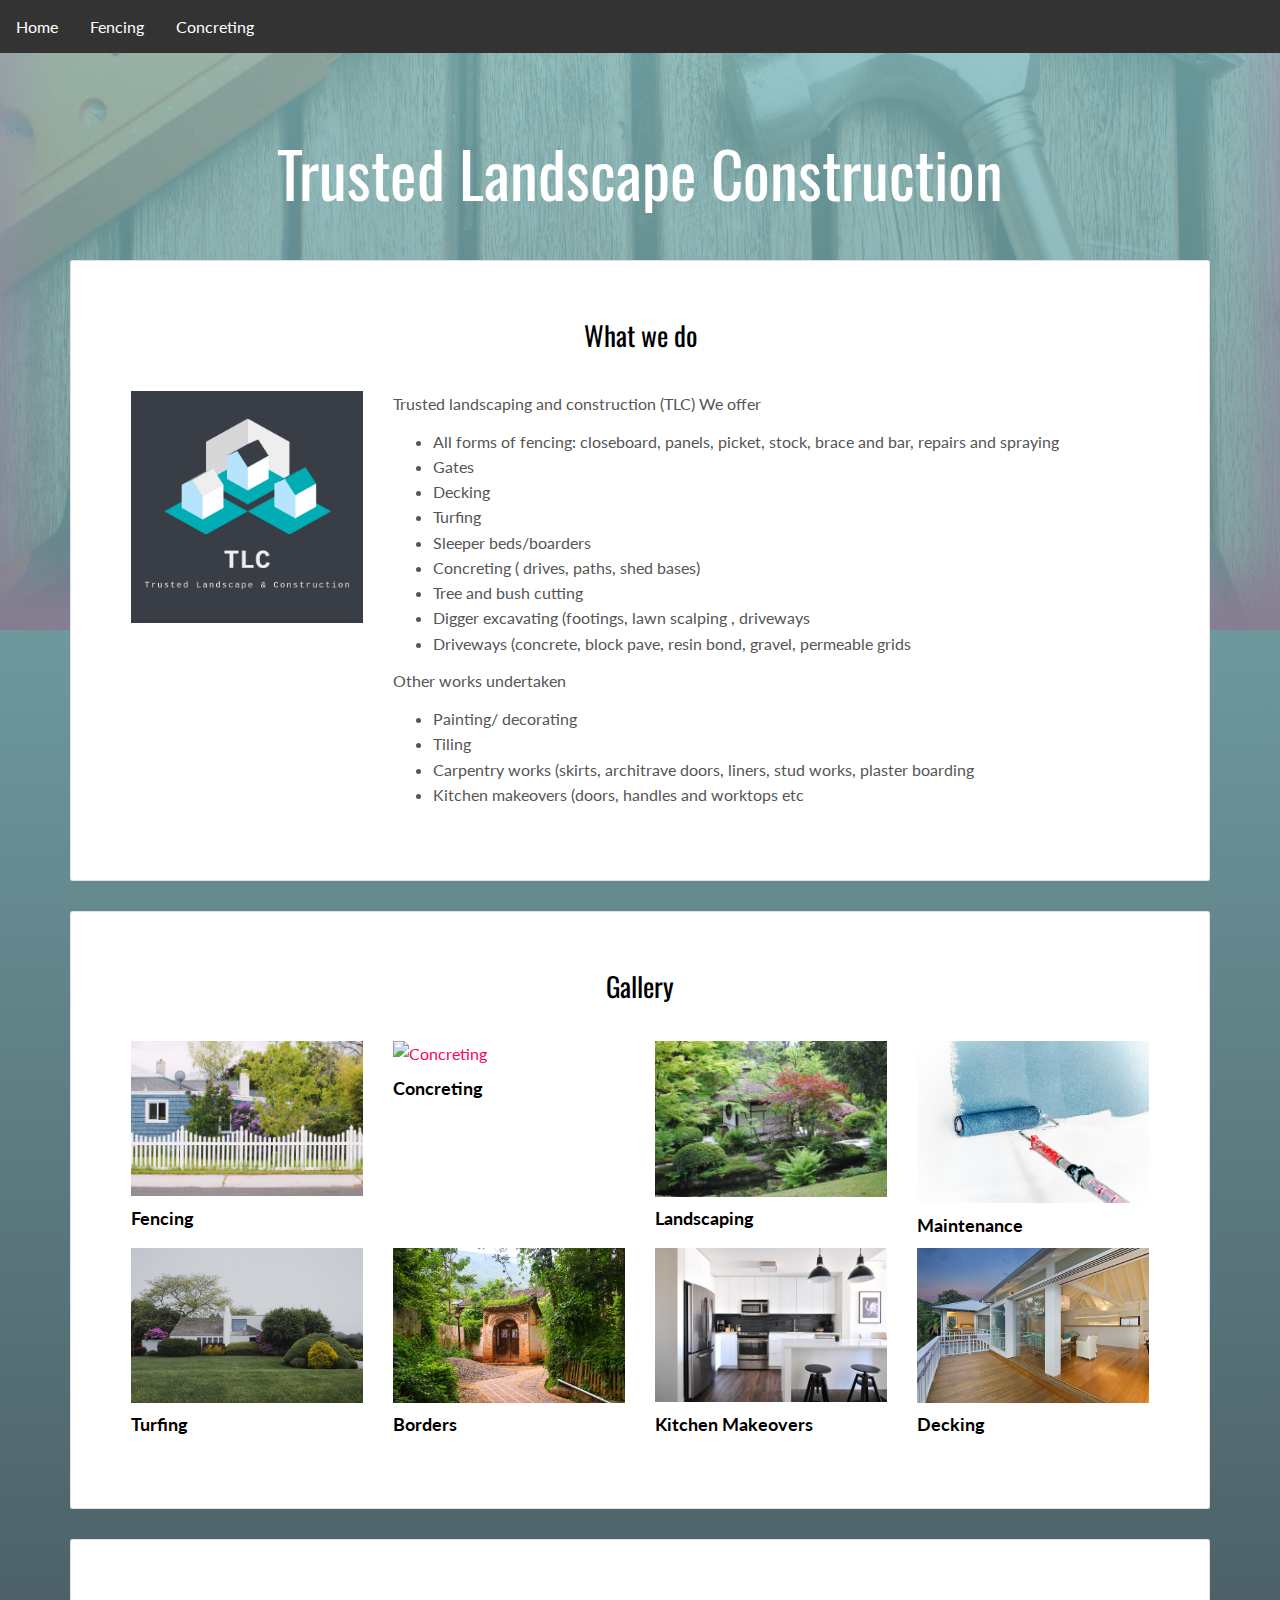
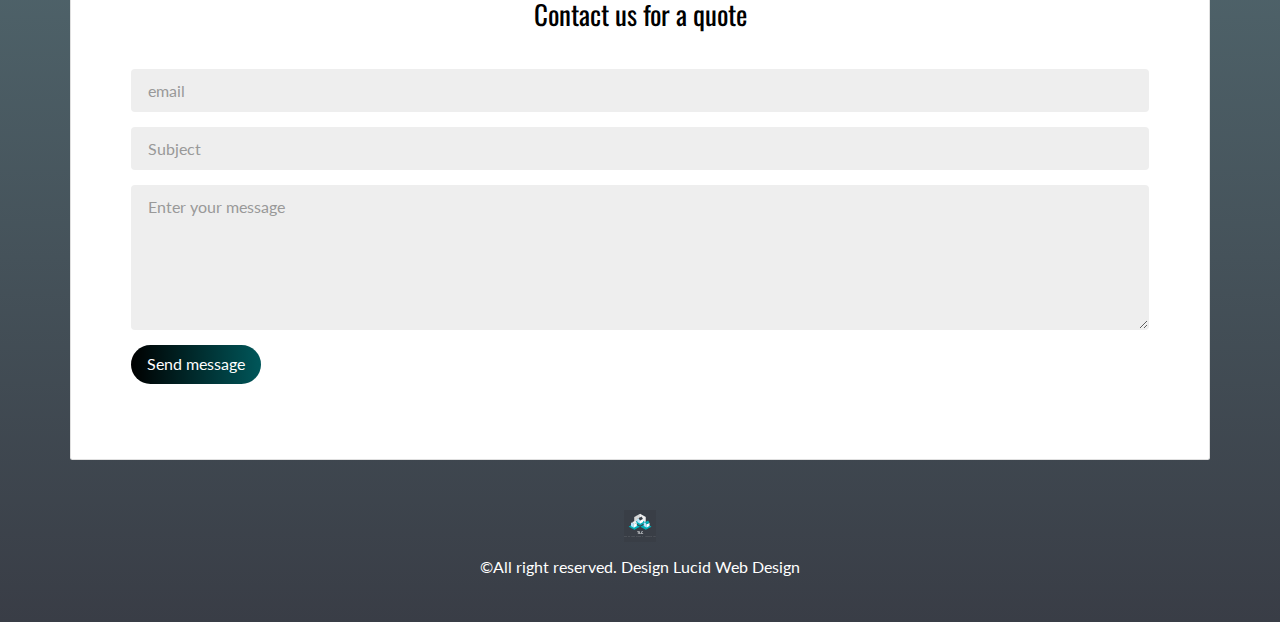
==== index.html @ 62639e8a "concreting" ====
<!DOCTYPE html>
<html lang="en">

<head>
  <meta charset="UTF-8">
  <link rel="stylesheet" href="https://stackpath.bootstrapcdn.com/bootstrap/4.5.0/css/bootstrap.min.css"
    integrity="sha384-9aIt2nRpC12Uk9gS9baDl411NQApFmC26EwAOH8WgZl5MYYxFfc+NcPb1dKGj7Sk" crossorigin="anonymous">

  <!-- Disable tap highlight on IE -->
  <meta name="msapplication-tap-highlight" content="no">
  <link rel="apple-touch-icon" sizes="180x180" href="./assets/images/logo.png">
  <link href="./assets/favicon.ico" rel="favicon.png">

  <title>TLC</title>

  <link href="./main.d8e0d294.css" rel="stylesheet">
</head>

<body class="">
<nav>
  <ul style="list-style-type: none; margin: 0; padding: 0; overflow: hidden; background-color: #333;">
    <li style="float: left;"><a href="https://bomorrison2.github.io/Trusted-Landscape-Construction/"
        style="display: block; color: white; text-align: center; padding: 14px 16px; text-decoration: none;">Home</a>
    </li>
    <li style="float: left;"><a href="https://bomorrison2.github.io/Trusted-Landscape-Construction/fencing.html"
        style="display: block; color: white; text-align: center; padding: 14px 16px; text-decoration: none;">Fencing</a>
    </li>
    <li style="float: left;"><a href="https://bomorrison2.github.io/Trusted-Landscape-Construction/concreting.html"
        style="display: block; color: white; text-align: center; padding: 14px 16px; text-decoration: none;">Concreting</a>
    </li>
    <!-- Add more list items with links to other pages as needed -->
  </ul>
</nav>


  <!-- Add your content of header -->
  <div class="background-color-layer" style="background-image: url('assets/images/backdrop.jpg')"></div>
  <main class="content-wrapper">
    <header class="white-text-container section-container">
      <div class="text-center">
        <h1>Trusted Landscape Construction </h1>
      </div>
    </header>

    <!-- Add your site or app content here -->

    <div class="container">
      <div class="row">
        <div class="col-xs-12">

          <div class="card">
            <div class="card-block">
              <div class="text-center">
                <h2>What we do</h2>
              </div>
              <div class="row">
                <div class="col-md-3">
                  <p><img src="./assets/images/logo.png" class="img-responsive" alt=""></p>
                </div>
                <div class="col-md-8">

                  <p>

                    Trusted landscaping and construction (TLC)

                    We offer
                  <ul>
                    <li>All forms of fencing: closeboard, panels, picket, stock, brace and bar, repairs and spraying
                    </li>
                    <li>Gates</li>
                    <li>Decking</li>
                    <li>Turfing</li>
                    <li>Sleeper beds/boarders</li>
                    <li>Concreting ( drives, paths, shed bases)</li>
                    <li>Tree and bush cutting</li>
                    <li>Digger excavating (footings, lawn scalping , driveways</li>
                    <li>Driveways (concrete, block pave, resin bond, gravel, permeable grids</li>
                  </ul>

                  <p>Other works undertaken</p>
                  <ul>
                    <li>Painting/ decorating</li>
                    <li>Tiling</li>
                    <li>Carpentry works (skirts, architrave doors, liners, stud works, plaster boarding</li>
                    <li>Kitchen makeovers (doors, handles and worktops etc</li>
                  </ul>
                  </p>

                </div>
              </div>
            </div>
          </div>

          <div class="card">
            <div class="card-block">
              <div class="text-center">
                <h2>Gallery</h2>
              </div>
              <div class="row">
              <div class="col-md-3">
                <a href="./fencing.html">
                  <img src="./assets/images/fence.jpg" class="img-responsive" alt="Fencing">
                  <h3 class="h5">Fencing</h3>
                </a>
              </div>
                <div class="col-md-3">
                  <a href="./concreting.html">
                  <img src="./assets/images/concrete.jpg" class="img-responsive" alt="Concreting">
                  <h3 class="h5">Concreting</h3>
                </div>
                <div class="col-md-3">
                  <img src="./assets/images/landscaping.jpg" class="img-responsive" alt="">
                  <h3 class="h5">Landscaping</h3>
                </div>
                <div class="col-md-3">
                  <img src="./assets/images/repairs.jpg" class="img-responsive" alt="">
                  <h3 class="h5">Maintenance</h3>
                </div>
                <div class="col-md-3">
                  <img src="./assets/images/turfing.jpg" class="img-responsive" alt="">
                  <h3 class="h5">Turfing</h3>
                </div>
                <div class="col-md-3">
                  <img src="./assets/images/bordering.jpg" class="img-responsive" alt="">
                  <h3 class="h5">Borders</h3>
                </div>
                <div class="col-md-3">
                  <img src="./assets/images/kitchens.jpg" class="img-responsive" alt="">
                  <h3 class="h5">Kitchen Makeovers</h3>
                </div>
                <div class="col-md-3">
                  <img src="./assets/images/decking.jpg" class="img-responsive" alt="">
                  <h3 class="h5">Decking</h3>
                </div>

              </div>
            </div>
          </div>



          <div class="card">
            <div class="card-block">
              <div class="text-center">
                <h2>Contact us for a quote</h2>
              </div>
              <form action="mailto:tlc25034@gmail.com" class="reveal-content">
                <div class="form-group">
                  <input type="email" class="form-control" id="email" placeholder="email">
                </div>
                <div class="form-group">
                  <input type="text" class="form-control" id="subject" placeholder="Subject">
                </div>
                <div class="form-group">
                  <textarea class="form-control" rows="5" placeholder="Enter your message"></textarea>
                </div>
                <div class="form-group">
                  <button type="submit" class=" btn btn-primary">Send message</button>
                </div>
              </form>
            </div>
          </div>

        </div>
      </div>
    </div>

  </main>
  <footer class="footer-container white-text-container text-center">
    <div class="container">
      <div class="row">
        <div class="col-xs-12">
          <p><img src="./assets/images/favicon.png" alt=""></p>

          <p>©All right reserved. Design Lucid Web Design</a><a href="https://www.lucidimages.co.uk"
              title="Clear Bright Websites"></a></p>
          <p>

          </p>
        </div>
      </div>
    </div>
  </footer>

  <script>
    document.addEventListener("DOMContentLoaded", function (event) {
      scrollRevelation('.card');
    });
  </script>
  <!-- Google Analytics: change UA-XXXXX-X to be your site's ID 

<script>
(function (i, s, o, g, r, a, m) {
i['GoogleAnalyticsObject'] = r; i[r] = i[r] || function () {
(i[r].q = i[r].q || []).push(arguments)
}, i[r].l = 1 * new Date(); a = s.createElement(o),
m = s.getElementsByTagName(o)[0]; a.async = 1; a.src = g; m.parentNode.insertBefore(a, m)
})(window, document, 'script', '//www.google-analytics.com/analytics.js', 'ga');
ga('create', 'UA-XXXXX-X', 'auto');
ga('send', 'pageview');
</script>

-->
  <script type="text/javascript" src="./main.bc58148c.js"></script>
  <script src="https://code.jquery.com/jquery-3.5.1.slim.min.js"
    integrity="sha384-DfXdz2htPH0lsSSs5nCTpuj/zy4C+OGpamoFVy38MVBnE+IbbVYUew+OrCXaRkfj"
    crossorigin="anonymous"></script>
  <script src="https://cdn.jsdelivr.net/npm/popper.js@1.16.0/dist/umd/popper.min.js"
    integrity="sha384-Q6E9RHvbIyZFJoft+2mJbHaEWldlvI9IOYy5n3zV9zzTtmI3UksdQRVvoxMfooAo"
    crossorigin="anonymous"></script>
  <script src="https://stackpath.bootstrapcdn.com/bootstrap/4.5.0/js/bootstrap.min.js"
    integrity="sha384-OgVRvuATP1z7JjHLkuOU7Xw704+h835Lr+6QL9UvYjZE3Ipu6Tp75j7Bh/kR0JKI"
    crossorigin="anonymous"></script>
</body>

</html>
---- main.d8e0d294.css ----
@import url(https://fonts.googleapis.com/css?family=Lato:400,700|Oswald);
@import url(https://maxcdn.bootstrapcdn.com/font-awesome/4.7.0/css/font-awesome.min.css);

/*!
 * Bootstrap v3.3.7 (http://getbootstrap.com)
 * Copyright 2011-2016 Twitter, Inc.
 * Licensed under MIT (https://github.com/twbs/bootstrap/blob/master/LICENSE)
 */


/*! normalize.css v3.0.3 | MIT License | github.com/necolas/normalize.css */

html {
    font-family: sans-serif;
    -ms-text-size-adjust: 100%;
    -webkit-text-size-adjust: 100%
}

body {
    margin: 0
}

article,
aside,
details,
figcaption,
figure,
footer,
header,
hgroup,
main,
menu,
nav,
section,
summary {
    display: block
}

audio,
canvas,
progress,
video {
    display: inline-block;
    vertical-align: baseline
}

audio:not([controls]) {
    display: none;
    height: 0
}

[hidden],
template {
    display: none
}

a {
    background-color: transparent
}

a:active,
a:hover {
    outline: 0
}

abbr[title] {
    border-bottom: 1px dotted
}

b,
strong {
    font-weight: 700
}

dfn {
    font-style: italic
}

h1 {
    font-size: 2em;
    margin: .67em 0
}

mark {
    background: #ff0;
    color: #000
}

small {
    font-size: 80%
}

sub,
sup {
    font-size: 75%;
    line-height: 0;
    position: relative;
    vertical-align: baseline
}

sup {
    top: -.5em
}

sub {
    bottom: -.25em
}

img {
    border: 0
}

svg:not(:root) {
    overflow: hidden
}

figure {
    margin: 1em 40px
}

hr {
    box-sizing: content-box;
    height: 0
}

pre {
    overflow: auto
}

code,
kbd,
pre,
samp {
    font-family: monospace, monospace;
    font-size: 1em
}

button,
input,
optgroup,
select,
textarea {
    color: inherit;
    font: inherit;
    margin: 0
}

button {
    overflow: visible
}

button,
select {
    text-transform: none
}

button,
html input[type=button],
input[type=reset],
input[type=submit] {
    -webkit-appearance: button;
    cursor: pointer
}

button[disabled],
html input[disabled] {
    cursor: default
}

button::-moz-focus-inner,
input::-moz-focus-inner {
    border: 0;
    padding: 0
}

input {
    line-height: normal
}

input[type=checkbox],
input[type=radio] {
    box-sizing: border-box;
    padding: 0
}

input[type=number]::-webkit-inner-spin-button,
input[type=number]::-webkit-outer-spin-button {
    height: auto
}

input[type=search] {
    -webkit-appearance: textfield;
    box-sizing: content-box
}

input[type=search]::-webkit-search-cancel-button,
input[type=search]::-webkit-search-decoration {
    -webkit-appearance: none
}

fieldset {
    border: 1px solid silver;
    margin: 0 2px;
    padding: .35em .625em .75em
}

textarea {
    overflow: auto
}

optgroup {
    font-weight: 700
}

table {
    border-collapse: collapse;
    border-spacing: 0
}

td,
th {
    padding: 0
}


/*! Source: https://github.com/h5bp/html5-boilerplate/blob/master/src/css/main.css */

@media print {

    *,
    :after,
    :before {
        background: transparent !important;
        color: #000 !important;
        box-shadow: none !important;
        text-shadow: none !important
    }

    a,
    a:visited {
        text-decoration: underline
    }

    a[href]:after {
        content: " (" attr(href) ")"
    }

    abbr[title]:after {
        content: " (" attr(title) ")"
    }

    a[href^="#"]:after,
    a[href^="javascript:"]:after {
        content: ""
    }

    blockquote,
    pre {
        border: 1px solid #999;
        page-break-inside: avoid
    }

    thead {
        display: table-header-group
    }

    img,
    tr {
        page-break-inside: avoid
    }

    img {
        max-width: 100% !important
    }

    h2,
    h3,
    p {
        orphans: 3;
        widows: 3
    }

    h2,
    h3 {
        page-break-after: avoid
    }

    .navbar {
        display: none
    }

    .btn>.caret,
    .dropup>.btn>.caret {
        border-top-color: #000 !important
    }

    .label {
        border: 1px solid #000
    }

    .table {
        border-collapse: collapse !important
    }

    .table td,
    .table th {
        background-color: #fff !important
    }

    .table-bordered td,
    .table-bordered th {
        border: 1px solid #ddd !important
    }
}

*,
:after,
:before {
    -webkit-box-sizing: border-box;
    -moz-box-sizing: border-box;
    box-sizing: border-box
}

html {
    font-size: 10px;
    -webkit-tap-highlight-color: transparent
}

body {
    font-family: Lato, Helvetica, Arial, sans-serif;
    font-size: 16px;
    line-height: 1.58;
    color: #555;
    background-color: #fff
}

button,
input,
select,
textarea {
    font-family: inherit;
    font-size: inherit;
    line-height: inherit
}

a {
    color: #ff0060;
    text-decoration: none
}

a:focus,
a:hover {
    color: #b30043;
    text-decoration: underline
}

a:focus {
    outline: 5px auto -webkit-focus-ring-color;
    outline-offset: -2px
}

figure {
    margin: 0
}

img {
    vertical-align: middle
}

.img-responsive {
    display: block;
    max-width: 100%;
    height: auto
}

.img-rounded {
    border-radius: 6px
}

.img-thumbnail {
    padding: 4px;
    line-height: 1.58;
    background-color: #fff;
    border: 1px solid #ddd;
    border-radius: 4px;
    -webkit-transition: all .2s ease-in-out;
    -o-transition: all .2s ease-in-out;
    transition: all .2s ease-in-out;
    display: inline-block;
    max-width: 100%;
    height: auto
}

.img-circle {
    border-radius: 50%
}

hr {
    margin-top: 25px;
    margin-bottom: 25px;
    border: 0;
    border-top: 1px solid #eee
}

.sr-only {
    position: absolute;
    width: 1px;
    height: 1px;
    margin: -1px;
    padding: 0;
    overflow: hidden;
    clip: rect(0, 0, 0, 0);
    border: 0
}

.sr-only-focusable:active,
.sr-only-focusable:focus {
    position: static;
    width: auto;
    height: auto;
    margin: 0;
    overflow: visible;
    clip: auto
}

[role=button] {
    cursor: pointer
}

.h1,
.h2,
.h3,
.h4,
.h5,
.h6,
h1,
h2,
h3,
h4,
h5,
h6 {
    font-family: Oswald, Helvetica, Arial, sans-serif;
    font-weight: 400;
    line-height: 1.1;
    color: #000
}

.h1 .small,
.h1 small,
.h2 .small,
.h2 small,
.h3 .small,
.h3 small,
.h4 .small,
.h4 small,
.h5 .small,
.h5 small,
.h6 .small,
.h6 small,
h1 .small,
h1 small,
h2 .small,
h2 small,
h3 .small,
h3 small,
h4 .small,
h4 small,
h5 .small,
h5 small,
h6 .small,
h6 small {
    font-weight: 400;
    line-height: 1;
    color: #777
}

.h1,
.h2,
.h3,
h1,
h2,
h3 {
    margin-top: 25px;
    margin-bottom: 12.5px
}

.h1 .small,
.h1 small,
.h2 .small,
.h2 small,
.h3 .small,
.h3 small,
h1 .small,
h1 small,
h2 .small,
h2 small,
h3 .small,
h3 small {
    font-size: 65%
}

.h4,
.h5,
.h6,
h4,
h5,
h6 {
    margin-top: 12.5px;
    margin-bottom: 12.5px
}

.h4 .small,
.h4 small,
.h5 .small,
.h5 small,
.h6 .small,
.h6 small,
h4 .small,
h4 small,
h5 .small,
h5 small,
h6 .small,
h6 small {
    font-size: 75%
}

.h1,
h1 {
    font-size: 63px
}

.h2,
h2 {
    font-size: 27px
}

.h3,
.h4,
h3,
h4 {
    font-size: 20px
}

.h5,
h5 {
    font-size: 18px
}

.h6,
h6 {
    font-size: 14px
}

p {
    margin: 0 0 12.5px
}

.lead {
    margin-bottom: 25px;
    font-size: 18px;
    font-weight: 300;
    line-height: 1.4
}

@media (min-width:768px) {
    .lead {
        font-size: 24px
    }
}

.small,
small {
    font-size: 87%
}

.mark,
mark {
    background-color: #fcf8e3;
    padding: .2em
}

.text-left {
    text-align: left
}

.text-right {
    text-align: right
}

.text-center {
    text-align: center
}

.text-justify {
    text-align: justify
}

.text-nowrap {
    white-space: nowrap
}

.text-lowercase {
    text-transform: lowercase
}

.initialism,
.text-uppercase {
    text-transform: uppercase
}

.text-capitalize {
    text-transform: capitalize
}

.text-muted {
    color: #777
}

.text-primary {
    color: #ff0060
}

a.text-primary:focus,
a.text-primary:hover {
    color: #cc004d
}

.text-success {
    color: #fff
}

a.text-success:focus,
a.text-success:hover {
    color: #e6e6e6
}

.text-info {
    color: #31708f
}

a.text-info:focus,
a.text-info:hover {
    color: #245269
}

.text-warning {
    color: #8a6d3b
}

a.text-warning:focus,
a.text-warning:hover {
    color: #66512c
}

.text-danger {
    color: #fff
}

a.text-danger:focus,
a.text-danger:hover {
    color: #e6e6e6
}

.bg-primary {
    color: #fff;
    background-color: #ff0060
}

a.bg-primary:focus,
a.bg-primary:hover {
    background-color: #cc004d
}

.bg-success {
    background-color: #87e329
}

a.bg-success:focus,
a.bg-success:hover {
    background-color: #6dc019
}

.bg-info {
    background-color: #d9edf7
}

a.bg-info:focus,
a.bg-info:hover {
    background-color: #afd9ee
}

.bg-warning {
    background-color: #fcf8e3
}

a.bg-warning:focus,
a.bg-warning:hover {
    background-color: #f7ecb5
}

.bg-danger {
    background-color: #ff2c74
}

a.bg-danger:focus,
a.bg-danger:hover {
    background-color: #f80055
}

.page-header {
    padding-bottom: 11.5px;
    margin: 50px 0 25px;
    border-bottom: 1px solid #eee
}

ol,
ul {
    margin-top: 0;
    margin-bottom: 12.5px
}

ol ol,
ol ul,
ul ol,
ul ul {
    margin-bottom: 0
}

.list-inline,
.list-unstyled {
    padding-left: 0;
    list-style: none
}

.list-inline {
    margin-left: -5px
}

.list-inline>li {
    display: inline-block;
    padding-left: 5px;
    padding-right: 5px
}

dl {
    margin-top: 0;
    margin-bottom: 25px
}

dd,
dt {
    line-height: 1.58
}

dt {
    font-weight: 700
}

dd {
    margin-left: 0
}

.dl-horizontal dd:after,
.dl-horizontal dd:before {
    content: " ";
    display: table
}

.dl-horizontal dd:after {
    clear: both
}

@media (min-width:768px) {
    .dl-horizontal dt {
        float: left;
        width: 160px;
        clear: left;
        text-align: right;
        overflow: hidden;
        text-overflow: ellipsis;
        white-space: nowrap
    }

    .dl-horizontal dd {
        margin-left: 180px
    }
}

abbr[data-original-title],
abbr[title] {
    cursor: help;
    border-bottom: 1px dotted #777
}

.initialism {
    font-size: 90%
}

blockquote {
    padding: 12.5px 25px;
    margin: 0 0 25px;
    font-size: 20px;
    border-left: 5px solid #eee
}

blockquote ol:last-child,
blockquote p:last-child,
blockquote ul:last-child {
    margin-bottom: 0
}

blockquote .small,
blockquote footer,
blockquote small {
    display: block;
    font-size: 80%;
    line-height: 1.58;
    color: #777
}

blockquote .small:before,
blockquote footer:before,
blockquote small:before {
    content: "\2014   \A0"
}

.blockquote-reverse,
blockquote.pull-right {
    padding-right: 15px;
    padding-left: 0;
    border-right: 5px solid #eee;
    border-left: 0;
    text-align: right
}

.blockquote-reverse .small:before,
.blockquote-reverse footer:before,
.blockquote-reverse small:before,
blockquote.pull-right .small:before,
blockquote.pull-right footer:before,
blockquote.pull-right small:before {
    content: ""
}

.blockquote-reverse .small:after,
.blockquote-reverse footer:after,
.blockquote-reverse small:after,
blockquote.pull-right .small:after,
blockquote.pull-right footer:after,
blockquote.pull-right small:after {
    content: "\A0   \2014"
}

address {
    margin-bottom: 25px;
    font-style: normal;
    line-height: 1.58
}

code,
kbd,
pre,
samp {
    font-family: Menlo, Monaco, Consolas, Courier New, monospace
}

code {
    color: #c7254e;
    background-color: #f9f2f4;
    border-radius: 4px
}

code,
kbd {
    padding: 2px 4px;
    font-size: 90%
}

kbd {
    color: #fff;
    background-color: #333;
    border-radius: 3px;
    box-shadow: inset 0 -1px 0 rgba(0, 0, 0, .25)
}

kbd kbd {
    padding: 0;
    font-size: 100%;
    font-weight: 700;
    box-shadow: none
}

pre {
    display: block;
    padding: 12px;
    margin: 0 0 12.5px;
    font-size: 15px;
    line-height: 1.58;
    word-break: break-all;
    word-wrap: break-word;
    color: #333;
    background-color: #f5f5f5;
    border: 1px solid #ccc;
    border-radius: 4px
}

pre code {
    padding: 0;
    font-size: inherit;
    color: inherit;
    white-space: pre-wrap;
    background-color: transparent;
    border-radius: 0
}

.pre-scrollable {
    max-height: 340px;
    overflow-y: scroll
}

.container {
    margin-right: auto;
    margin-left: auto;
    padding-left: 15px;
    padding-right: 15px
}

.container:after,
.container:before {
    content: " ";
    display: table
}

.container:after {
    clear: both
}

@media (min-width:768px) {
    .container {
        width: 750px
    }
}

@media (min-width:992px) {
    .container {
        width: 970px
    }
}

@media (min-width:1200px) {
    .container {
        width: 1170px
    }
}

.container-fluid {
    margin-right: auto;
    margin-left: auto;
    padding-left: 15px;
    padding-right: 15px
}

.container-fluid:after,
.container-fluid:before {
    content: " ";
    display: table
}

.container-fluid:after {
    clear: both
}

.row {
    margin-left: -15px;
    margin-right: -15px
}

.row:after,
.row:before {
    content: " ";
    display: table
}

.row:after {
    clear: both
}

.col-lg-1,
.col-lg-2,
.col-lg-3,
.col-lg-4,
.col-lg-5,
.col-lg-6,
.col-lg-7,
.col-lg-8,
.col-lg-9,
.col-lg-10,
.col-lg-11,
.col-lg-12,
.col-md-1,
.col-md-2,
.col-md-3,
.col-md-4,
.col-md-5,
.col-md-6,
.col-md-7,
.col-md-8,
.col-md-9,
.col-md-10,
.col-md-11,
.col-md-12,
.col-sm-1,
.col-sm-2,
.col-sm-3,
.col-sm-4,
.col-sm-5,
.col-sm-6,
.col-sm-7,
.col-sm-8,
.col-sm-9,
.col-sm-10,
.col-sm-11,
.col-sm-12,
.col-xs-1,
.col-xs-2,
.col-xs-3,
.col-xs-4,
.col-xs-5,
.col-xs-6,
.col-xs-7,
.col-xs-8,
.col-xs-9,
.col-xs-10,
.col-xs-11,
.col-xs-12 {
    position: relative;
    min-height: 1px;
    padding-left: 15px;
    padding-right: 15px
}

.col-xs-1,
.col-xs-2,
.col-xs-3,
.col-xs-4,
.col-xs-5,
.col-xs-6,
.col-xs-7,
.col-xs-8,
.col-xs-9,
.col-xs-10,
.col-xs-11,
.col-xs-12 {
    float: left
}

.col-xs-1 {
    width: 8.33333%
}

.col-xs-2 {
    width: 16.66667%
}

.col-xs-3 {
    width: 25%
}

.col-xs-4 {
    width: 33.33333%
}

.col-xs-5 {
    width: 41.66667%
}

.col-xs-6 {
    width: 50%
}

.col-xs-7 {
    width: 58.33333%
}

.col-xs-8 {
    width: 66.66667%
}

.col-xs-9 {
    width: 75%
}

.col-xs-10 {
    width: 83.33333%
}

.col-xs-11 {
    width: 91.66667%
}

.col-xs-12 {
    width: 100%
}

.col-xs-pull-0 {
    right: auto
}

.col-xs-pull-1 {
    right: 8.33333%
}

.col-xs-pull-2 {
    right: 16.66667%
}

.col-xs-pull-3 {
    right: 25%
}

.col-xs-pull-4 {
    right: 33.33333%
}

.col-xs-pull-5 {
    right: 41.66667%
}

.col-xs-pull-6 {
    right: 50%
}

.col-xs-pull-7 {
    right: 58.33333%
}

.col-xs-pull-8 {
    right: 66.66667%
}

.col-xs-pull-9 {
    right: 75%
}

.col-xs-pull-10 {
    right: 83.33333%
}

.col-xs-pull-11 {
    right: 91.66667%
}

.col-xs-pull-12 {
    right: 100%
}

.col-xs-push-0 {
    left: auto
}

.col-xs-push-1 {
    left: 8.33333%
}

.col-xs-push-2 {
    left: 16.66667%
}

.col-xs-push-3 {
    left: 25%
}

.col-xs-push-4 {
    left: 33.33333%
}

.col-xs-push-5 {
    left: 41.66667%
}

.col-xs-push-6 {
    left: 50%
}

.col-xs-push-7 {
    left: 58.33333%
}

.col-xs-push-8 {
    left: 66.66667%
}

.col-xs-push-9 {
    left: 75%
}

.col-xs-push-10 {
    left: 83.33333%
}

.col-xs-push-11 {
    left: 91.66667%
}

.col-xs-push-12 {
    left: 100%
}

.col-xs-offset-0 {
    margin-left: 0
}

.col-xs-offset-1 {
    margin-left: 8.33333%
}

.col-xs-offset-2 {
    margin-left: 16.66667%
}

.col-xs-offset-3 {
    margin-left: 25%
}

.col-xs-offset-4 {
    margin-left: 33.33333%
}

.col-xs-offset-5 {
    margin-left: 41.66667%
}

.col-xs-offset-6 {
    margin-left: 50%
}

.col-xs-offset-7 {
    margin-left: 58.33333%
}

.col-xs-offset-8 {
    margin-left: 66.66667%
}

.col-xs-offset-9 {
    margin-left: 75%
}

.col-xs-offset-10 {
    margin-left: 83.33333%
}

.col-xs-offset-11 {
    margin-left: 91.66667%
}

.col-xs-offset-12 {
    margin-left: 100%
}

@media (min-width:768px) {

    .col-sm-1,
    .col-sm-2,
    .col-sm-3,
    .col-sm-4,
    .col-sm-5,
    .col-sm-6,
    .col-sm-7,
    .col-sm-8,
    .col-sm-9,
    .col-sm-10,
    .col-sm-11,
    .col-sm-12 {
        float: left
    }

    .col-sm-1 {
        width: 8.33333%
    }

    .col-sm-2 {
        width: 16.66667%
    }

    .col-sm-3 {
        width: 25%
    }

    .col-sm-4 {
        width: 33.33333%
    }

    .col-sm-5 {
        width: 41.66667%
    }

    .col-sm-6 {
        width: 50%
    }

    .col-sm-7 {
        width: 58.33333%
    }

    .col-sm-8 {
        width: 66.66667%
    }

    .col-sm-9 {
        width: 75%
    }

    .col-sm-10 {
        width: 83.33333%
    }

    .col-sm-11 {
        width: 91.66667%
    }

    .col-sm-12 {
        width: 100%
    }

    .col-sm-pull-0 {
        right: auto
    }

    .col-sm-pull-1 {
        right: 8.33333%
    }

    .col-sm-pull-2 {
        right: 16.66667%
    }

    .col-sm-pull-3 {
        right: 25%
    }

    .col-sm-pull-4 {
        right: 33.33333%
    }

    .col-sm-pull-5 {
        right: 41.66667%
    }

    .col-sm-pull-6 {
        right: 50%
    }

    .col-sm-pull-7 {
        right: 58.33333%
    }

    .col-sm-pull-8 {
        right: 66.66667%
    }

    .col-sm-pull-9 {
        right: 75%
    }

    .col-sm-pull-10 {
        right: 83.33333%
    }

    .col-sm-pull-11 {
        right: 91.66667%
    }

    .col-sm-pull-12 {
        right: 100%
    }

    .col-sm-push-0 {
        left: auto
    }

    .col-sm-push-1 {
        left: 8.33333%
    }

    .col-sm-push-2 {
        left: 16.66667%
    }

    .col-sm-push-3 {
        left: 25%
    }

    .col-sm-push-4 {
        left: 33.33333%
    }

    .col-sm-push-5 {
        left: 41.66667%
    }

    .col-sm-push-6 {
        left: 50%
    }

    .col-sm-push-7 {
        left: 58.33333%
    }

    .col-sm-push-8 {
        left: 66.66667%
    }

    .col-sm-push-9 {
        left: 75%
    }

    .col-sm-push-10 {
        left: 83.33333%
    }

    .col-sm-push-11 {
        left: 91.66667%
    }

    .col-sm-push-12 {
        left: 100%
    }

    .col-sm-offset-0 {
        margin-left: 0
    }

    .col-sm-offset-1 {
        margin-left: 8.33333%
    }

    .col-sm-offset-2 {
        margin-left: 16.66667%
    }

    .col-sm-offset-3 {
        margin-left: 25%
    }

    .col-sm-offset-4 {
        margin-left: 33.33333%
    }

    .col-sm-offset-5 {
        margin-left: 41.66667%
    }

    .col-sm-offset-6 {
        margin-left: 50%
    }

    .col-sm-offset-7 {
        margin-left: 58.33333%
    }

    .col-sm-offset-8 {
        margin-left: 66.66667%
    }

    .col-sm-offset-9 {
        margin-left: 75%
    }

    .col-sm-offset-10 {
        margin-left: 83.33333%
    }

    .col-sm-offset-11 {
        margin-left: 91.66667%
    }

    .col-sm-offset-12 {
        margin-left: 100%
    }
}

@media (min-width:992px) {

    .col-md-1,
    .col-md-2,
    .col-md-3,
    .col-md-4,
    .col-md-5,
    .col-md-6,
    .col-md-7,
    .col-md-8,
    .col-md-9,
    .col-md-10,
    .col-md-11,
    .col-md-12 {
        float: left
    }

    .col-md-1 {
        width: 8.33333%
    }

    .col-md-2 {
        width: 16.66667%
    }

    .col-md-3 {
        width: 25%
    }

    .col-md-4 {
        width: 33.33333%
    }

    .col-md-5 {
        width: 41.66667%
    }

    .col-md-6 {
        width: 50%
    }

    .col-md-7 {
        width: 58.33333%
    }

    .col-md-8 {
        width: 66.66667%
    }

    .col-md-9 {
        width: 75%
    }

    .col-md-10 {
        width: 83.33333%
    }

    .col-md-11 {
        width: 91.66667%
    }

    .col-md-12 {
        width: 100%
    }

    .col-md-pull-0 {
        right: auto
    }

    .col-md-pull-1 {
        right: 8.33333%
    }

    .col-md-pull-2 {
        right: 16.66667%
    }

    .col-md-pull-3 {
        right: 25%
    }

    .col-md-pull-4 {
        right: 33.33333%
    }

    .col-md-pull-5 {
        right: 41.66667%
    }

    .col-md-pull-6 {
        right: 50%
    }

    .col-md-pull-7 {
        right: 58.33333%
    }

    .col-md-pull-8 {
        right: 66.66667%
    }

    .col-md-pull-9 {
        right: 75%
    }

    .col-md-pull-10 {
        right: 83.33333%
    }

    .col-md-pull-11 {
        right: 91.66667%
    }

    .col-md-pull-12 {
        right: 100%
    }

    .col-md-push-0 {
        left: auto
    }

    .col-md-push-1 {
        left: 8.33333%
    }

    .col-md-push-2 {
        left: 16.66667%
    }

    .col-md-push-3 {
        left: 25%
    }

    .col-md-push-4 {
        left: 33.33333%
    }

    .col-md-push-5 {
        left: 41.66667%
    }

    .col-md-push-6 {
        left: 50%
    }

    .col-md-push-7 {
        left: 58.33333%
    }

    .col-md-push-8 {
        left: 66.66667%
    }

    .col-md-push-9 {
        left: 75%
    }

    .col-md-push-10 {
        left: 83.33333%
    }

    .col-md-push-11 {
        left: 91.66667%
    }

    .col-md-push-12 {
        left: 100%
    }

    .col-md-offset-0 {
        margin-left: 0
    }

    .col-md-offset-1 {
        margin-left: 8.33333%
    }

    .col-md-offset-2 {
        margin-left: 16.66667%
    }

    .col-md-offset-3 {
        margin-left: 25%
    }

    .col-md-offset-4 {
        margin-left: 33.33333%
    }

    .col-md-offset-5 {
        margin-left: 41.66667%
    }

    .col-md-offset-6 {
        margin-left: 50%
    }

    .col-md-offset-7 {
        margin-left: 58.33333%
    }

    .col-md-offset-8 {
        margin-left: 66.66667%
    }

    .col-md-offset-9 {
        margin-left: 75%
    }

    .col-md-offset-10 {
        margin-left: 83.33333%
    }

    .col-md-offset-11 {
        margin-left: 91.66667%
    }

    .col-md-offset-12 {
        margin-left: 100%
    }
}

@media (min-width:1200px) {

    .col-lg-1,
    .col-lg-2,
    .col-lg-3,
    .col-lg-4,
    .col-lg-5,
    .col-lg-6,
    .col-lg-7,
    .col-lg-8,
    .col-lg-9,
    .col-lg-10,
    .col-lg-11,
    .col-lg-12 {
        float: left
    }

    .col-lg-1 {
        width: 8.33333%
    }

    .col-lg-2 {
        width: 16.66667%
    }

    .col-lg-3 {
        width: 25%
    }

    .col-lg-4 {
        width: 33.33333%
    }

    .col-lg-5 {
        width: 41.66667%
    }

    .col-lg-6 {
        width: 50%
    }

    .col-lg-7 {
        width: 58.33333%
    }

    .col-lg-8 {
        width: 66.66667%
    }

    .col-lg-9 {
        width: 75%
    }

    .col-lg-10 {
        width: 83.33333%
    }

    .col-lg-11 {
        width: 91.66667%
    }

    .col-lg-12 {
        width: 100%
    }

    .col-lg-pull-0 {
        right: auto
    }

    .col-lg-pull-1 {
        right: 8.33333%
    }

    .col-lg-pull-2 {
        right: 16.66667%
    }

    .col-lg-pull-3 {
        right: 25%
    }

    .col-lg-pull-4 {
        right: 33.33333%
    }

    .col-lg-pull-5 {
        right: 41.66667%
    }

    .col-lg-pull-6 {
        right: 50%
    }

    .col-lg-pull-7 {
        right: 58.33333%
    }

    .col-lg-pull-8 {
        right: 66.66667%
    }

    .col-lg-pull-9 {
        right: 75%
    }

    .col-lg-pull-10 {
        right: 83.33333%
    }

    .col-lg-pull-11 {
        right: 91.66667%
    }

    .col-lg-pull-12 {
        right: 100%
    }

    .col-lg-push-0 {
        left: auto
    }

    .col-lg-push-1 {
        left: 8.33333%
    }

    .col-lg-push-2 {
        left: 16.66667%
    }

    .col-lg-push-3 {
        left: 25%
    }

    .col-lg-push-4 {
        left: 33.33333%
    }

    .col-lg-push-5 {
        left: 41.66667%
    }

    .col-lg-push-6 {
        left: 50%
    }

    .col-lg-push-7 {
        left: 58.33333%
    }

    .col-lg-push-8 {
        left: 66.66667%
    }

    .col-lg-push-9 {
        left: 75%
    }

    .col-lg-push-10 {
        left: 83.33333%
    }

    .col-lg-push-11 {
        left: 91.66667%
    }

    .col-lg-push-12 {
        left: 100%
    }

    .col-lg-offset-0 {
        margin-left: 0
    }

    .col-lg-offset-1 {
        margin-left: 8.33333%
    }

    .col-lg-offset-2 {
        margin-left: 16.66667%
    }

    .col-lg-offset-3 {
        margin-left: 25%
    }

    .col-lg-offset-4 {
        margin-left: 33.33333%
    }

    .col-lg-offset-5 {
        margin-left: 41.66667%
    }

    .col-lg-offset-6 {
        margin-left: 50%
    }

    .col-lg-offset-7 {
        margin-left: 58.33333%
    }

    .col-lg-offset-8 {
        margin-left: 66.66667%
    }

    .col-lg-offset-9 {
        margin-left: 75%
    }

    .col-lg-offset-10 {
        margin-left: 83.33333%
    }

    .col-lg-offset-11 {
        margin-left: 91.66667%
    }

    .col-lg-offset-12 {
        margin-left: 100%
    }
}

table {
    background-color: transparent
}

caption {
    padding-top: 8px;
    padding-bottom: 8px;
    color: #777
}

caption,
th {
    text-align: left
}

.table {
    width: 100%;
    max-width: 100%;
    margin-bottom: 25px
}

.table>tbody>tr>td,
.table>tbody>tr>th,
.table>tfoot>tr>td,
.table>tfoot>tr>th,
.table>thead>tr>td,
.table>thead>tr>th {
    padding: 8px;
    line-height: 1.58;
    vertical-align: top;
    border-top: 1px solid #ddd
}

.table>thead>tr>th {
    vertical-align: bottom;
    border-bottom: 2px solid #ddd
}

.table>caption+thead>tr:first-child>td,
.table>caption+thead>tr:first-child>th,
.table>colgroup+thead>tr:first-child>td,
.table>colgroup+thead>tr:first-child>th,
.table>thead:first-child>tr:first-child>td,
.table>thead:first-child>tr:first-child>th {
    border-top: 0
}

.table>tbody+tbody {
    border-top: 2px solid #ddd
}

.table .table {
    background-color: #fff
}

.table-condensed>tbody>tr>td,
.table-condensed>tbody>tr>th,
.table-condensed>tfoot>tr>td,
.table-condensed>tfoot>tr>th,
.table-condensed>thead>tr>td,
.table-condensed>thead>tr>th {
    padding: 5px
}

.table-bordered,
.table-bordered>tbody>tr>td,
.table-bordered>tbody>tr>th,
.table-bordered>tfoot>tr>td,
.table-bordered>tfoot>tr>th,
.table-bordered>thead>tr>td,
.table-bordered>thead>tr>th {
    border: 1px solid #ddd
}

.table-bordered>thead>tr>td,
.table-bordered>thead>tr>th {
    border-bottom-width: 2px
}

.table-striped>tbody>tr:nth-of-type(odd) {
    background-color: #f9f9f9
}

.table-hover>tbody>tr:hover {
    background-color: #f5f5f5
}

table col[class*=col-] {
    position: static;
    float: none;
    display: table-column
}

table td[class*=col-],
table th[class*=col-] {
    position: static;
    float: none;
    display: table-cell
}

.table>tbody>tr.active>td,
.table>tbody>tr.active>th,
.table>tbody>tr>td.active,
.table>tbody>tr>th.active,
.table>tfoot>tr.active>td,
.table>tfoot>tr.active>th,
.table>tfoot>tr>td.active,
.table>tfoot>tr>th.active,
.table>thead>tr.active>td,
.table>thead>tr.active>th,
.table>thead>tr>td.active,
.table>thead>tr>th.active {
    background-color: #f5f5f5
}

.table-hover>tbody>tr.active:hover>td,
.table-hover>tbody>tr.active:hover>th,
.table-hover>tbody>tr:hover>.active,
.table-hover>tbody>tr>td.active:hover,
.table-hover>tbody>tr>th.active:hover {
    background-color: #e8e8e8
}

.table>tbody>tr.success>td,
.table>tbody>tr.success>th,
.table>tbody>tr>td.success,
.table>tbody>tr>th.success,
.table>tfoot>tr.success>td,
.table>tfoot>tr.success>th,
.table>tfoot>tr>td.success,
.table>tfoot>tr>th.success,
.table>thead>tr.success>td,
.table>thead>tr.success>th,
.table>thead>tr>td.success,
.table>thead>tr>th.success {
    background-color: #87e329
}

.table-hover>tbody>tr.success:hover>td,
.table-hover>tbody>tr.success:hover>th,
.table-hover>tbody>tr:hover>.success,
.table-hover>tbody>tr>td.success:hover,
.table-hover>tbody>tr>th.success:hover {
    background-color: #7ad61c
}

.table>tbody>tr.info>td,
.table>tbody>tr.info>th,
.table>tbody>tr>td.info,
.table>tbody>tr>th.info,
.table>tfoot>tr.info>td,
.table>tfoot>tr.info>th,
.table>tfoot>tr>td.info,
.table>tfoot>tr>th.info,
.table>thead>tr.info>td,
.table>thead>tr.info>th,
.table>thead>tr>td.info,
.table>thead>tr>th.info {
    background-color: #d9edf7
}

.table-hover>tbody>tr.info:hover>td,
.table-hover>tbody>tr.info:hover>th,
.table-hover>tbody>tr:hover>.info,
.table-hover>tbody>tr>td.info:hover,
.table-hover>tbody>tr>th.info:hover {
    background-color: #c4e3f3
}

.table>tbody>tr.warning>td,
.table>tbody>tr.warning>th,
.table>tbody>tr>td.warning,
.table>tbody>tr>th.warning,
.table>tfoot>tr.warning>td,
.table>tfoot>tr.warning>th,
.table>tfoot>tr>td.warning,
.table>tfoot>tr>th.warning,
.table>thead>tr.warning>td,
.table>thead>tr.warning>th,
.table>thead>tr>td.warning,
.table>thead>tr>th.warning {
    background-color: #fcf8e3
}

.table-hover>tbody>tr.warning:hover>td,
.table-hover>tbody>tr.warning:hover>th,
.table-hover>tbody>tr:hover>.warning,
.table-hover>tbody>tr>td.warning:hover,
.table-hover>tbody>tr>th.warning:hover {
    background-color: #faf2cc
}

.table>tbody>tr.danger>td,
.table>tbody>tr.danger>th,
.table>tbody>tr>td.danger,
.table>tbody>tr>th.danger,
.table>tfoot>tr.danger>td,
.table>tfoot>tr.danger>th,
.table>tfoot>tr>td.danger,
.table>tfoot>tr>th.danger,
.table>thead>tr.danger>td,
.table>thead>tr.danger>th,
.table>thead>tr>td.danger,
.table>thead>tr>th.danger {
    background-color: #ff2c74
}

.table-hover>tbody>tr.danger:hover>td,
.table-hover>tbody>tr.danger:hover>th,
.table-hover>tbody>tr:hover>.danger,
.table-hover>tbody>tr>td.danger:hover,
.table-hover>tbody>tr>th.danger:hover {
    background-color: #ff1363
}

.table-responsive {
    overflow-x: auto;
    min-height: .01%
}

@media screen and (max-width:767px) {
    .table-responsive {
        width: 100%;
        margin-bottom: 18.75px;
        overflow-y: hidden;
        -ms-overflow-style: -ms-autohiding-scrollbar;
        border: 1px solid #ddd
    }

    .table-responsive>.table {
        margin-bottom: 0
    }

    .table-responsive>.table>tbody>tr>td,
    .table-responsive>.table>tbody>tr>th,
    .table-responsive>.table>tfoot>tr>td,
    .table-responsive>.table>tfoot>tr>th,
    .table-responsive>.table>thead>tr>td,
    .table-responsive>.table>thead>tr>th {
        white-space: nowrap
    }

    .table-responsive>.table-bordered {
        border: 0
    }

    .table-responsive>.table-bordered>tbody>tr>td:first-child,
    .table-responsive>.table-bordered>tbody>tr>th:first-child,
    .table-responsive>.table-bordered>tfoot>tr>td:first-child,
    .table-responsive>.table-bordered>tfoot>tr>th:first-child,
    .table-responsive>.table-bordered>thead>tr>td:first-child,
    .table-responsive>.table-bordered>thead>tr>th:first-child {
        border-left: 0
    }

    .table-responsive>.table-bordered>tbody>tr>td:last-child,
    .table-responsive>.table-bordered>tbody>tr>th:last-child,
    .table-responsive>.table-bordered>tfoot>tr>td:last-child,
    .table-responsive>.table-bordered>tfoot>tr>th:last-child,
    .table-responsive>.table-bordered>thead>tr>td:last-child,
    .table-responsive>.table-bordered>thead>tr>th:last-child {
        border-right: 0
    }

    .table-responsive>.table-bordered>tbody>tr:last-child>td,
    .table-responsive>.table-bordered>tbody>tr:last-child>th,
    .table-responsive>.table-bordered>tfoot>tr:last-child>td,
    .table-responsive>.table-bordered>tfoot>tr:last-child>th {
        border-bottom: 0
    }
}

fieldset {
    margin: 0;
    min-width: 0
}

fieldset,
legend {
    padding: 0;
    border: 0
}

legend {
    display: block;
    width: 100%;
    margin-bottom: 25px;
    font-size: 24px;
    line-height: inherit;
    color: #333;
    border-bottom: 1px solid #e5e5e5
}

label {
    display: inline-block;
    max-width: 100%;
    margin-bottom: 5px;
    font-weight: 700
}

input[type=search] {
    -webkit-box-sizing: border-box;
    -moz-box-sizing: border-box;
    box-sizing: border-box
}

input[type=checkbox],
input[type=radio] {
    margin: 4px 0 0;
    margin-top: 1px\9;
    line-height: normal
}

input[type=file] {
    display: block
}

input[type=range] {
    display: block;
    width: 100%
}

select[multiple],
select[size] {
    height: auto
}

input[type=checkbox]:focus,
input[type=file]:focus,
input[type=radio]:focus {
    outline: 5px auto -webkit-focus-ring-color;
    outline-offset: -2px
}

output {
    padding-top: 9px
}

.form-control,
output {
    display: block;
    font-size: 16px;
    line-height: 1.58;
    color: #555
}

.form-control {
    width: 100%;
    height: 43px;
    padding: 8px 16px;
    background-color: #eee;
    background-image: none;
    border: 1px solid transparent;
    border-radius: 4px;
    -webkit-box-shadow: inset 0 1px 1px rgba(0, 0, 0, .075);
    box-shadow: inset 0 1px 1px rgba(0, 0, 0, .075);
    -webkit-transition: border-color .15s ease-in-out, box-shadow .15s ease-in-out;
    -o-transition: border-color ease-in-out .15s, box-shadow ease-in-out .15s;
    transition: border-color .15s ease-in-out, box-shadow .15s ease-in-out
}

.form-control:focus {
    border-color: #66afe9;
    -webkit-box-shadow: inset 0 1px 1px rgba(0, 0, 0, .075), 0 0 8px rgba(102, 175, 233, .6);
    box-shadow: inset 0 1px 1px rgba(0, 0, 0, .075), 0 0 8px rgba(102, 175, 233, .6)
}

.form-control::-moz-placeholder {
    color: #999;
    opacity: 1
}

.form-control:-ms-input-placeholder {
    color: #999
}

.form-control::-webkit-input-placeholder {
    color: #999
}

.form-control::-ms-expand {
    border: 0;
    background-color: transparent
}

.form-control[disabled],
.form-control[readonly],
fieldset[disabled] .form-control {
    background-color: #eee;
    opacity: 1
}

.form-control[disabled],
fieldset[disabled] .form-control {
    cursor: not-allowed
}

textarea.form-control {
    height: auto
}

input[type=search] {
    -webkit-appearance: none
}

@media screen and (-webkit-min-device-pixel-ratio:0) {

    input[type=date].form-control,
    input[type=datetime-local].form-control,
    input[type=month].form-control,
    input[type=time].form-control {
        line-height: 43px
    }

    .input-group-sm>.input-group-btn>input[type=date].btn,
    .input-group-sm>.input-group-btn>input[type=datetime-local].btn,
    .input-group-sm>.input-group-btn>input[type=month].btn,
    .input-group-sm>.input-group-btn>input[type=time].btn,
    .input-group-sm>input[type=date].form-control,
    .input-group-sm>input[type=date].input-group-addon,
    .input-group-sm>input[type=datetime-local].form-control,
    .input-group-sm>input[type=datetime-local].input-group-addon,
    .input-group-sm>input[type=month].form-control,
    .input-group-sm>input[type=month].input-group-addon,
    .input-group-sm>input[type=time].form-control,
    .input-group-sm>input[type=time].input-group-addon,
    .input-group-sm input[type=date],
    .input-group-sm input[type=datetime-local],
    .input-group-sm input[type=month],
    .input-group-sm input[type=time],
    input[type=date].input-sm,
    input[type=datetime-local].input-sm,
    input[type=month].input-sm,
    input[type=time].input-sm {
        line-height: 35px
    }

    .input-group-lg>.input-group-btn>input[type=date].btn,
    .input-group-lg>.input-group-btn>input[type=datetime-local].btn,
    .input-group-lg>.input-group-btn>input[type=month].btn,
    .input-group-lg>.input-group-btn>input[type=time].btn,
    .input-group-lg>input[type=date].form-control,
    .input-group-lg>input[type=date].input-group-addon,
    .input-group-lg>input[type=datetime-local].form-control,
    .input-group-lg>input[type=datetime-local].input-group-addon,
    .input-group-lg>input[type=month].form-control,
    .input-group-lg>input[type=month].input-group-addon,
    .input-group-lg>input[type=time].form-control,
    .input-group-lg>input[type=time].input-group-addon,
    .input-group-lg input[type=date],
    .input-group-lg input[type=datetime-local],
    .input-group-lg input[type=month],
    .input-group-lg input[type=time],
    input[type=date].input-lg,
    input[type=datetime-local].input-lg,
    input[type=month].input-lg,
    input[type=time].input-lg {
        line-height: 53px
    }
}

.form-group {
    margin-bottom: 15px
}

.checkbox,
.radio {
    position: relative;
    display: block;
    margin-top: 10px;
    margin-bottom: 10px
}

.checkbox label,
.radio label {
    min-height: 25px;
    padding-left: 20px;
    margin-bottom: 0;
    font-weight: 400;
    cursor: pointer
}

.checkbox-inline input[type=checkbox],
.checkbox input[type=checkbox],
.radio-inline input[type=radio],
.radio input[type=radio] {
    position: absolute;
    margin-left: -20px;
    margin-top: 4px\9
}

.checkbox+.checkbox,
.radio+.radio {
    margin-top: -5px
}

.checkbox-inline,
.radio-inline {
    position: relative;
    display: inline-block;
    padding-left: 20px;
    margin-bottom: 0;
    vertical-align: middle;
    font-weight: 400;
    cursor: pointer
}

.checkbox-inline+.checkbox-inline,
.radio-inline+.radio-inline {
    margin-top: 0;
    margin-left: 10px
}

.checkbox-inline.disabled,
.checkbox.disabled label,
.radio-inline.disabled,
.radio.disabled label,
fieldset[disabled] .checkbox-inline,
fieldset[disabled] .checkbox label,
fieldset[disabled] .radio-inline,
fieldset[disabled] .radio label,
fieldset[disabled] input[type=checkbox],
fieldset[disabled] input[type=radio],
input[type=checkbox].disabled,
input[type=checkbox][disabled],
input[type=radio].disabled,
input[type=radio][disabled] {
    cursor: not-allowed
}

.form-control-static {
    padding-top: 9px;
    padding-bottom: 9px;
    margin-bottom: 0;
    min-height: 41px
}

.form-control-static.input-lg,
.form-control-static.input-sm,
.input-group-lg>.form-control-static.form-control,
.input-group-lg>.form-control-static.input-group-addon,
.input-group-lg>.input-group-btn>.form-control-static.btn,
.input-group-sm>.form-control-static.form-control,
.input-group-sm>.form-control-static.input-group-addon,
.input-group-sm>.input-group-btn>.form-control-static.btn {
    padding-left: 0;
    padding-right: 0
}

.input-group-sm>.form-control,
.input-group-sm>.input-group-addon,
.input-group-sm>.input-group-btn>.btn,
.input-sm {
    height: 35px;
    padding: 6px 12px;
    font-size: 14px;
    line-height: 1.5;
    border-radius: 3px
}

.input-group-sm>.input-group-btn>select.btn,
.input-group-sm>select.form-control,
.input-group-sm>select.input-group-addon,
select.input-sm {
    height: 35px;
    line-height: 35px
}

.input-group-sm>.input-group-btn>select[multiple].btn,
.input-group-sm>.input-group-btn>textarea.btn,
.input-group-sm>select[multiple].form-control,
.input-group-sm>select[multiple].input-group-addon,
.input-group-sm>textarea.form-control,
.input-group-sm>textarea.input-group-addon,
select[multiple].input-sm,
textarea.input-sm {
    height: auto
}

.form-group-sm .form-control {
    height: 35px;
    padding: 6px 12px;
    font-size: 14px;
    line-height: 1.5;
    border-radius: 3px
}

.form-group-sm select.form-control {
    height: 35px;
    line-height: 35px
}

.form-group-sm select[multiple].form-control,
.form-group-sm textarea.form-control {
    height: auto
}

.form-group-sm .form-control-static {
    height: 35px;
    min-height: 39px;
    padding: 7px 12px;
    font-size: 14px;
    line-height: 1.5
}

.input-group-lg>.form-control,
.input-group-lg>.input-group-addon,
.input-group-lg>.input-group-btn>.btn,
.input-lg {
    height: 53px;
    padding: 12px 20px;
    font-size: 20px;
    line-height: 1.33333;
    border-radius: 6px
}

.input-group-lg>.input-group-btn>select.btn,
.input-group-lg>select.form-control,
.input-group-lg>select.input-group-addon,
select.input-lg {
    height: 53px;
    line-height: 53px
}

.input-group-lg>.input-group-btn>select[multiple].btn,
.input-group-lg>.input-group-btn>textarea.btn,
.input-group-lg>select[multiple].form-control,
.input-group-lg>select[multiple].input-group-addon,
.input-group-lg>textarea.form-control,
.input-group-lg>textarea.input-group-addon,
select[multiple].input-lg,
textarea.input-lg {
    height: auto
}

.form-group-lg .form-control {
    height: 53px;
    padding: 12px 20px;
    font-size: 20px;
    line-height: 1.33333;
    border-radius: 6px
}

.form-group-lg select.form-control {
    height: 53px;
    line-height: 53px
}

.form-group-lg select[multiple].form-control,
.form-group-lg textarea.form-control {
    height: auto
}

.form-group-lg .form-control-static {
    height: 53px;
    min-height: 45px;
    padding: 13px 20px;
    font-size: 20px;
    line-height: 1.33333
}

.has-feedback {
    position: relative
}

.has-feedback .form-control {
    padding-right: 53.75px
}

.form-control-feedback {
    position: absolute;
    top: 0;
    right: 0;
    z-index: 2;
    display: block;
    width: 43px;
    height: 43px;
    line-height: 43px;
    text-align: center;
    pointer-events: none
}

.form-group-lg .form-control+.form-control-feedback,
.input-group-lg+.form-control-feedback,
.input-group-lg>.form-control+.form-control-feedback,
.input-group-lg>.input-group-addon+.form-control-feedback,
.input-group-lg>.input-group-btn>.btn+.form-control-feedback,
.input-lg+.form-control-feedback {
    width: 53px;
    height: 53px;
    line-height: 53px
}

.form-group-sm .form-control+.form-control-feedback,
.input-group-sm+.form-control-feedback,
.input-group-sm>.form-control+.form-control-feedback,
.input-group-sm>.input-group-addon+.form-control-feedback,
.input-group-sm>.input-group-btn>.btn+.form-control-feedback,
.input-sm+.form-control-feedback {
    width: 35px;
    height: 35px;
    line-height: 35px
}

.has-success .checkbox,
.has-success .checkbox-inline,
.has-success.checkbox-inline label,
.has-success.checkbox label,
.has-success .control-label,
.has-success .help-block,
.has-success .radio,
.has-success .radio-inline,
.has-success.radio-inline label,
.has-success.radio label {
    color: #fff
}

.has-success .form-control {
    border-color: #fff;
    -webkit-box-shadow: inset 0 1px 1px rgba(0, 0, 0, .075);
    box-shadow: inset 0 1px 1px rgba(0, 0, 0, .075)
}

.has-success .form-control:focus {
    border-color: #e6e6e6;
    -webkit-box-shadow: inset 0 1px 1px rgba(0, 0, 0, .075), 0 0 6px #fff;
    box-shadow: inset 0 1px 1px rgba(0, 0, 0, .075), 0 0 6px #fff
}

.has-success .input-group-addon {
    color: #fff;
    border-color: #fff;
    background-color: #87e329
}

.has-success .form-control-feedback {
    color: #fff
}

.has-warning .checkbox,
.has-warning .checkbox-inline,
.has-warning.checkbox-inline label,
.has-warning.checkbox label,
.has-warning .control-label,
.has-warning .help-block,
.has-warning .radio,
.has-warning .radio-inline,
.has-warning.radio-inline label,
.has-warning.radio label {
    color: #8a6d3b
}

.has-warning .form-control {
    border-color: #8a6d3b;
    -webkit-box-shadow: inset 0 1px 1px rgba(0, 0, 0, .075);
    box-shadow: inset 0 1px 1px rgba(0, 0, 0, .075)
}

.has-warning .form-control:focus {
    border-color: #66512c;
    -webkit-box-shadow: inset 0 1px 1px rgba(0, 0, 0, .075), 0 0 6px #c0a16b;
    box-shadow: inset 0 1px 1px rgba(0, 0, 0, .075), 0 0 6px #c0a16b
}

.has-warning .input-group-addon {
    color: #8a6d3b;
    border-color: #8a6d3b;
    background-color: #fcf8e3
}

.has-warning .form-control-feedback {
    color: #8a6d3b
}

.has-error .checkbox,
.has-error .checkbox-inline,
.has-error.checkbox-inline label,
.has-error.checkbox label,
.has-error .control-label,
.has-error .help-block,
.has-error .radio,
.has-error .radio-inline,
.has-error.radio-inline label,
.has-error.radio label {
    color: #fff
}

.has-error .form-control {
    border-color: #fff;
    -webkit-box-shadow: inset 0 1px 1px rgba(0, 0, 0, .075);
    box-shadow: inset 0 1px 1px rgba(0, 0, 0, .075)
}

.has-error .form-control:focus {
    border-color: #e6e6e6;
    -webkit-box-shadow: inset 0 1px 1px rgba(0, 0, 0, .075), 0 0 6px #fff;
    box-shadow: inset 0 1px 1px rgba(0, 0, 0, .075), 0 0 6px #fff
}

.has-error .input-group-addon {
    color: #fff;
    border-color: #fff;
    background-color: #ff2c74
}

.has-error .form-control-feedback {
    color: #fff
}

.has-feedback label~.form-control-feedback {
    top: 30px
}

.has-feedback label.sr-only~.form-control-feedback {
    top: 0
}

.help-block {
    display: block;
    margin-top: 5px;
    margin-bottom: 10px;
    color: #959595
}

@media (min-width:768px) {
    .form-inline .form-group {
        display: inline-block;
        margin-bottom: 0;
        vertical-align: middle
    }

    .form-inline .form-control {
        display: inline-block;
        width: auto;
        vertical-align: middle
    }

    .form-inline .form-control-static {
        display: inline-block
    }

    .form-inline .input-group {
        display: inline-table;
        vertical-align: middle
    }

    .form-inline .input-group .form-control,
    .form-inline .input-group .input-group-addon,
    .form-inline .input-group .input-group-btn {
        width: auto
    }

    .form-inline .input-group>.form-control {
        width: 100%
    }

    .form-inline .control-label {
        margin-bottom: 0;
        vertical-align: middle
    }

    .form-inline .checkbox,
    .form-inline .radio {
        display: inline-block;
        margin-top: 0;
        margin-bottom: 0;
        vertical-align: middle
    }

    .form-inline .checkbox label,
    .form-inline .radio label {
        padding-left: 0
    }

    .form-inline .checkbox input[type=checkbox],
    .form-inline .radio input[type=radio] {
        position: relative;
        margin-left: 0
    }

    .form-inline .has-feedback .form-control-feedback {
        top: 0
    }
}

.form-horizontal .checkbox,
.form-horizontal .checkbox-inline,
.form-horizontal .radio,
.form-horizontal .radio-inline {
    margin-top: 0;
    margin-bottom: 0;
    padding-top: 9px
}

.form-horizontal .checkbox,
.form-horizontal .radio {
    min-height: 34px
}

.form-horizontal .form-group {
    margin-left: -15px;
    margin-right: -15px
}

.form-horizontal .form-group:after,
.form-horizontal .form-group:before {
    content: " ";
    display: table
}

.form-horizontal .form-group:after {
    clear: both
}

@media (min-width:768px) {
    .form-horizontal .control-label {
        text-align: right;
        margin-bottom: 0;
        padding-top: 9px
    }
}

.form-horizontal .has-feedback .form-control-feedback {
    right: 15px
}

@media (min-width:768px) {
    .form-horizontal .form-group-lg .control-label {
        padding-top: 13px;
        font-size: 20px
    }
}

@media (min-width:768px) {
    .form-horizontal .form-group-sm .control-label {
        padding-top: 7px;
        font-size: 14px
    }
}

.btn {
    display: inline-block;
    margin-bottom: 0;
    font-weight: 400;
    text-align: center;
    vertical-align: middle;
    touch-action: manipulation;
    cursor: pointer;
    background-image: none;
    border: 1px solid transparent;
    white-space: nowrap;
    padding: 8px 16px;
    font-size: 16px;
    line-height: 1.58;
    border-radius: 50px;
    -webkit-user-select: none;
    -moz-user-select: none;
    -ms-user-select: none;
    user-select: none
}

.btn.active.focus,
.btn.active:focus,
.btn.focus,
.btn:active.focus,
.btn:active:focus,
.btn:focus {
    outline: 5px auto -webkit-focus-ring-color;
    outline-offset: -2px
}

.btn.focus,
.btn:focus,
.btn:hover {
    color: #555;
    text-decoration: none
}

.btn.active,
.btn:active {
    outline: 0;
    background-image: none;
    -webkit-box-shadow: inset 0 3px 5px rgba(0, 0, 0, .125);
    box-shadow: inset 0 3px 5px rgba(0, 0, 0, .125)
}

.btn.disabled,
.btn[disabled],
fieldset[disabled] .btn {
    cursor: not-allowed;
    opacity: .65;
    filter: alpha(opacity=65);
    -webkit-box-shadow: none;
    box-shadow: none
}

a.btn.disabled,
fieldset[disabled] a.btn {
    pointer-events: none
}

.btn-default {
    color: #555;
    background-color: #fff;
    border-color: #ccc
}

.btn-default.focus,
.btn-default:focus {
    color: #555;
    background-color: #e6e6e6;
    border-color: #8c8c8c
}

.btn-default.active,
.btn-default:active,
.btn-default:hover,
.open>.btn-default.dropdown-toggle {
    color: #555;
    background-color: #e6e6e6;
    border-color: #adadad
}

.btn-default.active.focus,
.btn-default.active:focus,
.btn-default.active:hover,
.btn-default:active.focus,
.btn-default:active:focus,
.btn-default:active:hover,
.open>.btn-default.dropdown-toggle.focus,
.open>.btn-default.dropdown-toggle:focus,
.open>.btn-default.dropdown-toggle:hover {
    color: #555;
    background-color: #d4d4d4;
    border-color: #8c8c8c
}

.btn-default.active,
.btn-default:active,
.open>.btn-default.dropdown-toggle {
    background-image: none
}

.btn-default.disabled.focus,
.btn-default.disabled:focus,
.btn-default.disabled:hover,
.btn-default[disabled].focus,
.btn-default[disabled]:focus,
.btn-default[disabled]:hover,
fieldset[disabled] .btn-default.focus,
fieldset[disabled] .btn-default:focus,
fieldset[disabled] .btn-default:hover {
    background-color: #fff;
    border-color: #ccc
}

.btn-default .badge {
    color: #fff;
    background-color: #555
}

.btn-primary {
    color: #fff;
    background-color: #ffffff;
    border-color: #00adb4
}

.btn-primary.focus,
.btn-primary:focus {
    color: #fff;
    background-color: #00adb4;
    border-color: #ffffff
}

.btn-primary.active,
.btn-primary:active,
.btn-primary:hover,
.open>.btn-primary.dropdown-toggle {
    color: #fff;
    background-color: #00adb4;
    border-color: #c20049
}

.btn-primary.active.focus,
.btn-primary.active:focus,
.btn-primary.active:hover,
.btn-primary:active.focus,
.btn-primary:active:focus,
.btn-primary:active:hover,
.open>.btn-primary.dropdown-toggle.focus,
.open>.btn-primary.dropdown-toggle:focus,
.open>.btn-primary.dropdown-toggle:hover {
    color: #fff;
    background-color: #a8003f;
    border-color: #800030
}

.btn-primary.active,
.btn-primary:active,
.open>.btn-primary.dropdown-toggle {
    background-image: none
}

.btn-primary.disabled.focus,
.btn-primary.disabled:focus,
.btn-primary.disabled:hover,
.btn-primary[disabled].focus,
.btn-primary[disabled]:focus,
.btn-primary[disabled]:hover,
fieldset[disabled] .btn-primary.focus,
fieldset[disabled] .btn-primary:focus,
fieldset[disabled] .btn-primary:hover {
    background-color: #ff0060;
    border-color: #ff0060
}

.btn-primary .badge {
    color: #ff0060;
    background-color: #fff
}

.btn-success {
    color: #fff;
    background-color: #5cb85c;
    border-color: #5cb85c
}

.btn-success.focus,
.btn-success:focus {
    color: #fff;
    background-color: #449d44;
    border-color: #2d672d
}

.btn-success.active,
.btn-success:active,
.btn-success:hover,
.open>.btn-success.dropdown-toggle {
    color: #fff;
    background-color: #449d44;
    border-color: #419641
}

.btn-success.active.focus,
.btn-success.active:focus,
.btn-success.active:hover,
.btn-success:active.focus,
.btn-success:active:focus,
.btn-success:active:hover,
.open>.btn-success.dropdown-toggle.focus,
.open>.btn-success.dropdown-toggle:focus,
.open>.btn-success.dropdown-toggle:hover {
    color: #fff;
    background-color: #398439;
    border-color: #2d672d
}

.btn-success.active,
.btn-success:active,
.open>.btn-success.dropdown-toggle {
    background-image: none
}

.btn-success.disabled.focus,
.btn-success.disabled:focus,
.btn-success.disabled:hover,
.btn-success[disabled].focus,
.btn-success[disabled]:focus,
.btn-success[disabled]:hover,
fieldset[disabled] .btn-success.focus,
fieldset[disabled] .btn-success:focus,
fieldset[disabled] .btn-success:hover {
    background-color: #5cb85c;
    border-color: #5cb85c
}

.btn-success .badge {
    color: #5cb85c;
    background-color: #fff
}

.btn-info {
    color: #fff;
    background-color: #f7981c;
    border-color: #f7981c
}

.btn-info.focus,
.btn-info:focus {
    color: #fff;
    background-color: #d87e08;
    border-color: #8e5305
}

.btn-info.active,
.btn-info:active,
.btn-info:hover,
.open>.btn-info.dropdown-toggle {
    color: #fff;
    background-color: #d87e08;
    border-color: #cf7807
}

.btn-info.active.focus,
.btn-info.active:focus,
.btn-info.active:hover,
.btn-info:active.focus,
.btn-info:active:focus,
.btn-info:active:hover,
.open>.btn-info.dropdown-toggle.focus,
.open>.btn-info.dropdown-toggle:focus,
.open>.btn-info.dropdown-toggle:hover {
    color: #fff;
    background-color: #b66a06;
    border-color: #8e5305
}

.btn-info.active,
.btn-info:active,
.open>.btn-info.dropdown-toggle {
    background-image: none
}

.btn-info.disabled.focus,
.btn-info.disabled:focus,
.btn-info.disabled:hover,
.btn-info[disabled].focus,
.btn-info[disabled]:focus,
.btn-info[disabled]:hover,
fieldset[disabled] .btn-info.focus,
fieldset[disabled] .btn-info:focus,
fieldset[disabled] .btn-info:hover {
    background-color: #f7981c;
    border-color: #f7981c
}

.btn-info .badge {
    color: #f7981c;
    background-color: #fff
}

.btn-warning {
    color: #fff;
    background-color: #f0ad4e;
    border-color: #f0ad4e
}

.btn-warning.focus,
.btn-warning:focus {
    color: #fff;
    background-color: #ec971f;
    border-color: #b06d0f
}

.btn-warning.active,
.btn-warning:active,
.btn-warning:hover,
.open>.btn-warning.dropdown-toggle {
    color: #fff;
    background-color: #ec971f;
    border-color: #eb9316
}

.btn-warning.active.focus,
.btn-warning.active:focus,
.btn-warning.active:hover,
.btn-warning:active.focus,
.btn-warning:active:focus,
.btn-warning:active:hover,
.open>.btn-warning.dropdown-toggle.focus,
.open>.btn-warning.dropdown-toggle:focus,
.open>.btn-warning.dropdown-toggle:hover {
    color: #fff;
    background-color: #d58512;
    border-color: #b06d0f
}

.btn-warning.active,
.btn-warning:active,
.open>.btn-warning.dropdown-toggle {
    background-image: none
}

.btn-warning.disabled.focus,
.btn-warning.disabled:focus,
.btn-warning.disabled:hover,
.btn-warning[disabled].focus,
.btn-warning[disabled]:focus,
.btn-warning[disabled]:hover,
fieldset[disabled] .btn-warning.focus,
fieldset[disabled] .btn-warning:focus,
fieldset[disabled] .btn-warning:hover {
    background-color: #f0ad4e;
    border-color: #f0ad4e
}

.btn-warning .badge {
    color: #f0ad4e;
    background-color: #fff
}

.btn-danger {
    color: #fff;
    background-color: #d9534f;
    border-color: #d9534f
}

.btn-danger.focus,
.btn-danger:focus {
    color: #fff;
    background-color: #c9302c;
    border-color: #8b211e
}

.btn-danger.active,
.btn-danger:active,
.btn-danger:hover,
.open>.btn-danger.dropdown-toggle {
    color: #fff;
    background-color: #c9302c;
    border-color: #c12e2a
}

.btn-danger.active.focus,
.btn-danger.active:focus,
.btn-danger.active:hover,
.btn-danger:active.focus,
.btn-danger:active:focus,
.btn-danger:active:hover,
.open>.btn-danger.dropdown-toggle.focus,
.open>.btn-danger.dropdown-toggle:focus,
.open>.btn-danger.dropdown-toggle:hover {
    color: #fff;
    background-color: #ac2925;
    border-color: #8b211e
}

.btn-danger.active,
.btn-danger:active,
.open>.btn-danger.dropdown-toggle {
    background-image: none
}

.btn-danger.disabled.focus,
.btn-danger.disabled:focus,
.btn-danger.disabled:hover,
.btn-danger[disabled].focus,
.btn-danger[disabled]:focus,
.btn-danger[disabled]:hover,
fieldset[disabled] .btn-danger.focus,
fieldset[disabled] .btn-danger:focus,
fieldset[disabled] .btn-danger:hover {
    background-color: #d9534f;
    border-color: #d9534f
}

.btn-danger .badge {
    color: #d9534f;
    background-color: #fff
}

.btn-link {
    color: #ff0060;
    font-weight: 400;
    border-radius: 0
}

.btn-link,
.btn-link.active,
.btn-link:active,
.btn-link[disabled],
fieldset[disabled] .btn-link {
    background-color: transparent;
    -webkit-box-shadow: none;
    box-shadow: none
}

.btn-link,
.btn-link:active,
.btn-link:focus,
.btn-link:hover {
    border-color: transparent
}

.btn-link:focus,
.btn-link:hover {
    color: #b30043;
    text-decoration: underline;
    background-color: transparent
}

.btn-link[disabled]:focus,
.btn-link[disabled]:hover,
fieldset[disabled] .btn-link:focus,
fieldset[disabled] .btn-link:hover {
    color: #777;
    text-decoration: none
}

.btn-group-lg>.btn,
.btn-lg {
    padding: 12px 20px;
    font-size: 20px;
    line-height: 1.33333;
    border-radius: 50px
}

.btn-group-sm>.btn,
.btn-sm {
    padding: 6px 12px;
    font-size: 14px;
    line-height: 1.5;
    border-radius: 50px
}

.btn-group-xs>.btn,
.btn-xs {
    padding: 1px 5px;
    font-size: 14px;
    line-height: 1.5;
    border-radius: 50px
}

.btn-block {
    display: block;
    width: 100%
}

.btn-block+.btn-block {
    margin-top: 5px
}

input[type=button].btn-block,
input[type=reset].btn-block,
input[type=submit].btn-block {
    width: 100%
}

.fade {
    opacity: 0;
    -webkit-transition: opacity .15s linear;
    -o-transition: opacity .15s linear;
    transition: opacity .15s linear
}

.fade.in {
    opacity: 1
}

.collapse {
    display: none
}

.collapse.in {
    display: block
}

tr.collapse.in {
    display: table-row
}

tbody.collapse.in {
    display: table-row-group
}

.collapsing {
    position: relative;
    height: 0;
    overflow: hidden;
    -webkit-transition-property: height, visibility;
    transition-property: height, visibility;
    -webkit-transition-duration: .35s;
    transition-duration: .35s;
    -webkit-transition-timing-function: ease;
    transition-timing-function: ease
}

.caret {
    display: inline-block;
    width: 0;
    height: 0;
    margin-left: 2px;
    vertical-align: middle;
    border-top: 4px dashed;
    border-top: 4px solid\9;
    border-right: 4px solid transparent;
    border-left: 4px solid transparent
}

.dropdown,
.dropup {
    position: relative
}

.dropdown-toggle:focus {
    outline: 0
}

.dropdown-menu {
    position: absolute;
    top: 100%;
    left: 0;
    z-index: 1000;
    display: none;
    float: left;
    min-width: 160px;
    padding: 5px 0;
    margin: 2px 0 0;
    list-style: none;
    font-size: 16px;
    text-align: left;
    background-color: #fff;
    border: 1px solid #ccc;
    border: 1px solid rgba(0, 0, 0, .15);
    border-radius: 4px;
    -webkit-box-shadow: 0 6px 12px rgba(0, 0, 0, .175);
    box-shadow: 0 6px 12px rgba(0, 0, 0, .175);
    background-clip: padding-box
}

.dropdown-menu.pull-right {
    right: 0;
    left: auto
}

.dropdown-menu .divider {
    height: 1px;
    margin: 11.5px 0;
    overflow: hidden;
    background-color: #e5e5e5
}

.dropdown-menu>li>a {
    display: block;
    padding: 3px 20px;
    clear: both;
    font-weight: 400;
    line-height: 1.58;
    color: #333;
    white-space: nowrap
}

.dropdown-menu>li>a:focus,
.dropdown-menu>li>a:hover {
    text-decoration: none;
    color: #262626;
    background-color: #f5f5f5
}

.dropdown-menu>.active>a,
.dropdown-menu>.active>a:focus,
.dropdown-menu>.active>a:hover {
    color: #fff;
    text-decoration: none;
    outline: 0;
    background-color: #ff0060
}

.dropdown-menu>.disabled>a,
.dropdown-menu>.disabled>a:focus,
.dropdown-menu>.disabled>a:hover {
    color: #777
}

.dropdown-menu>.disabled>a:focus,
.dropdown-menu>.disabled>a:hover {
    text-decoration: none;
    background-color: transparent;
    background-image: none;
    filter: progid: DXImageTransform.Microsoft.gradient(enabled=false);
    cursor: not-allowed
}

.open>.dropdown-menu {
    display: block
}

.open>a {
    outline: 0
}

.dropdown-menu-right {
    left: auto;
    right: 0
}

.dropdown-menu-left {
    left: 0;
    right: auto
}

.dropdown-header {
    display: block;
    padding: 3px 20px;
    font-size: 14px;
    line-height: 1.58;
    color: #777;
    white-space: nowrap
}

.dropdown-backdrop {
    position: fixed;
    left: 0;
    right: 0;
    bottom: 0;
    top: 0;
    z-index: 990
}

.pull-right>.dropdown-menu {
    right: 0;
    left: auto
}

.dropup .caret,
.navbar-fixed-bottom .dropdown .caret {
    border-top: 0;
    border-bottom: 4px dashed;
    border-bottom: 4px solid\9;
    content: ""
}

.dropup .dropdown-menu,
.navbar-fixed-bottom .dropdown .dropdown-menu {
    top: auto;
    bottom: 100%;
    margin-bottom: 2px
}

@media (min-width:768px) {
    .navbar-right .dropdown-menu {
        right: 0;
        left: auto
    }

    .navbar-right .dropdown-menu-left {
        left: 0;
        right: auto
    }
}

.btn-group,
.btn-group-vertical {
    position: relative;
    display: inline-block;
    vertical-align: middle
}

.btn-group-vertical>.btn,
.btn-group>.btn {
    position: relative;
    float: left
}

.btn-group-vertical>.btn.active,
.btn-group-vertical>.btn:active,
.btn-group-vertical>.btn:focus,
.btn-group-vertical>.btn:hover,
.btn-group>.btn.active,
.btn-group>.btn:active,
.btn-group>.btn:focus,
.btn-group>.btn:hover {
    z-index: 2
}

.btn-group .btn+.btn,
.btn-group .btn+.btn-group,
.btn-group .btn-group+.btn,
.btn-group .btn-group+.btn-group {
    margin-left: -1px
}

.btn-toolbar {
    margin-left: -5px
}

.btn-toolbar:after,
.btn-toolbar:before {
    content: " ";
    display: table
}

.btn-toolbar:after {
    clear: both
}

.btn-toolbar .btn,
.btn-toolbar .btn-group,
.btn-toolbar .input-group {
    float: left
}

.btn-toolbar>.btn,
.btn-toolbar>.btn-group,
.btn-toolbar>.input-group {
    margin-left: 5px
}

.btn-group>.btn:not(:first-child):not(:last-child):not(.dropdown-toggle) {
    border-radius: 0
}

.btn-group>.btn:first-child {
    margin-left: 0
}

.btn-group>.btn:first-child:not(:last-child):not(.dropdown-toggle) {
    border-bottom-right-radius: 0;
    border-top-right-radius: 0
}

.btn-group>.btn:last-child:not(:first-child),
.btn-group>.dropdown-toggle:not(:first-child) {
    border-bottom-left-radius: 0;
    border-top-left-radius: 0
}

.btn-group>.btn-group {
    float: left
}

.btn-group>.btn-group:not(:first-child):not(:last-child)>.btn {
    border-radius: 0
}

.btn-group>.btn-group:first-child:not(:last-child)>.btn:last-child,
.btn-group>.btn-group:first-child:not(:last-child)>.dropdown-toggle {
    border-bottom-right-radius: 0;
    border-top-right-radius: 0
}

.btn-group>.btn-group:last-child:not(:first-child)>.btn:first-child {
    border-bottom-left-radius: 0;
    border-top-left-radius: 0
}

.btn-group .dropdown-toggle:active,
.btn-group.open .dropdown-toggle {
    outline: 0
}

.btn-group>.btn+.dropdown-toggle {
    padding-left: 8px;
    padding-right: 8px
}

.btn-group-lg.btn-group>.btn+.dropdown-toggle,
.btn-group>.btn-lg+.dropdown-toggle {
    padding-left: 12px;
    padding-right: 12px
}

.btn-group.open .dropdown-toggle {
    -webkit-box-shadow: inset 0 3px 5px rgba(0, 0, 0, .125);
    box-shadow: inset 0 3px 5px rgba(0, 0, 0, .125)
}

.btn-group.open .dropdown-toggle.btn-link {
    -webkit-box-shadow: none;
    box-shadow: none
}

.btn .caret {
    margin-left: 0
}

.btn-group-lg>.btn .caret,
.btn-lg .caret {
    border-width: 5px 5px 0;
    border-bottom-width: 0
}

.dropup .btn-group-lg>.btn .caret,
.dropup .btn-lg .caret {
    border-width: 0 5px 5px
}

.btn-group-vertical>.btn,
.btn-group-vertical>.btn-group,
.btn-group-vertical>.btn-group>.btn {
    display: block;
    float: none;
    width: 100%;
    max-width: 100%
}

.btn-group-vertical>.btn-group:after,
.btn-group-vertical>.btn-group:before {
    content: " ";
    display: table
}

.btn-group-vertical>.btn-group:after {
    clear: both
}

.btn-group-vertical>.btn-group>.btn {
    float: none
}

.btn-group-vertical>.btn+.btn,
.btn-group-vertical>.btn+.btn-group,
.btn-group-vertical>.btn-group+.btn,
.btn-group-vertical>.btn-group+.btn-group {
    margin-top: -1px;
    margin-left: 0
}

.btn-group-vertical>.btn:not(:first-child):not(:last-child) {
    border-radius: 0
}

.btn-group-vertical>.btn:first-child:not(:last-child) {
    border-top-right-radius: 50px;
    border-top-left-radius: 50px;
    border-bottom-right-radius: 0;
    border-bottom-left-radius: 0
}

.btn-group-vertical>.btn:last-child:not(:first-child) {
    border-top-right-radius: 0;
    border-top-left-radius: 0;
    border-bottom-right-radius: 50px;
    border-bottom-left-radius: 50px
}

.btn-group-vertical>.btn-group:not(:first-child):not(:last-child)>.btn {
    border-radius: 0
}

.btn-group-vertical>.btn-group:first-child:not(:last-child)>.btn:last-child,
.btn-group-vertical>.btn-group:first-child:not(:last-child)>.dropdown-toggle {
    border-bottom-right-radius: 0;
    border-bottom-left-radius: 0
}

.btn-group-vertical>.btn-group:last-child:not(:first-child)>.btn:first-child {
    border-top-right-radius: 0;
    border-top-left-radius: 0
}

.btn-group-justified {
    display: table;
    width: 100%;
    table-layout: fixed;
    border-collapse: separate
}

.btn-group-justified>.btn,
.btn-group-justified>.btn-group {
    float: none;
    display: table-cell;
    width: 1%
}

.btn-group-justified>.btn-group .btn {
    width: 100%
}

.btn-group-justified>.btn-group .dropdown-menu {
    left: auto
}

[data-toggle=buttons]>.btn-group>.btn input[type=checkbox],
[data-toggle=buttons]>.btn-group>.btn input[type=radio],
[data-toggle=buttons]>.btn input[type=checkbox],
[data-toggle=buttons]>.btn input[type=radio] {
    position: absolute;
    clip: rect(0, 0, 0, 0);
    pointer-events: none
}

.input-group {
    position: relative;
    display: table;
    border-collapse: separate
}

.input-group[class*=col-] {
    float: none;
    padding-left: 0;
    padding-right: 0
}

.input-group .form-control {
    position: relative;
    z-index: 2;
    float: left;
    width: 100%;
    margin-bottom: 0
}

.input-group .form-control:focus {
    z-index: 3
}

.input-group-addon,
.input-group-btn,
.input-group .form-control {
    display: table-cell
}

.input-group-addon:not(:first-child):not(:last-child),
.input-group-btn:not(:first-child):not(:last-child),
.input-group .form-control:not(:first-child):not(:last-child) {
    border-radius: 0
}

.input-group-addon,
.input-group-btn {
    width: 1%;
    white-space: nowrap;
    vertical-align: middle
}

.input-group-addon {
    padding: 8px 16px;
    font-size: 16px;
    font-weight: 400;
    line-height: 1;
    color: #555;
    text-align: center;
    background-color: #eee;
    border: 1px solid transparent;
    border-radius: 4px
}

.input-group-addon.input-sm,
.input-group-sm>.input-group-addon,
.input-group-sm>.input-group-btn>.input-group-addon.btn {
    padding: 6px 12px;
    font-size: 14px;
    border-radius: 3px
}

.input-group-addon.input-lg,
.input-group-lg>.input-group-addon,
.input-group-lg>.input-group-btn>.input-group-addon.btn {
    padding: 12px 20px;
    font-size: 20px;
    border-radius: 6px
}

.input-group-addon input[type=checkbox],
.input-group-addon input[type=radio] {
    margin-top: 0
}

.input-group-addon:first-child,
.input-group-btn:first-child>.btn,
.input-group-btn:first-child>.btn-group>.btn,
.input-group-btn:first-child>.dropdown-toggle,
.input-group-btn:last-child>.btn-group:not(:last-child)>.btn,
.input-group-btn:last-child>.btn:not(:last-child):not(.dropdown-toggle),
.input-group .form-control:first-child {
    border-bottom-right-radius: 0;
    border-top-right-radius: 0
}

.input-group-addon:first-child {
    border-right: 0
}

.input-group-addon:last-child,
.input-group-btn:first-child>.btn-group:not(:first-child)>.btn,
.input-group-btn:first-child>.btn:not(:first-child),
.input-group-btn:last-child>.btn,
.input-group-btn:last-child>.btn-group>.btn,
.input-group-btn:last-child>.dropdown-toggle,
.input-group .form-control:last-child {
    border-bottom-left-radius: 0;
    border-top-left-radius: 0
}

.input-group-addon:last-child {
    border-left: 0
}

.input-group-btn {
    font-size: 0;
    white-space: nowrap
}

.input-group-btn,
.input-group-btn>.btn {
    position: relative
}

.input-group-btn>.btn+.btn {
    margin-left: -1px
}

.input-group-btn>.btn:active,
.input-group-btn>.btn:focus,
.input-group-btn>.btn:hover {
    z-index: 2
}

.input-group-btn:first-child>.btn,
.input-group-btn:first-child>.btn-group {
    margin-right: -1px
}

.input-group-btn:last-child>.btn,
.input-group-btn:last-child>.btn-group {
    z-index: 2;
    margin-left: -1px
}

.nav {
    margin-bottom: 0;
    padding-left: 0;
    list-style: none
}

.nav:after,
.nav:before {
    content: " ";
    display: table
}

.nav:after {
    clear: both
}

.nav>li,
.nav>li>a {
    position: relative;
    display: block
}

.nav>li>a {
    padding: 10px 15px
}

.nav>li>a:focus,
.nav>li>a:hover {
    text-decoration: none;
    background-color: #eee
}

.nav>li.disabled>a {
    color: #777
}

.nav>li.disabled>a:focus,
.nav>li.disabled>a:hover {
    color: #777;
    text-decoration: none;
    background-color: transparent;
    cursor: not-allowed
}

.nav .open>a,
.nav .open>a:focus,
.nav .open>a:hover {
    background-color: #eee;
    border-color: #ff0060
}

.nav .nav-divider {
    height: 1px;
    margin: 11.5px 0;
    overflow: hidden;
    background-color: #e5e5e5
}

.nav>li>a>img {
    max-width: none
}

.nav-tabs {
    border-bottom: 1px solid #ddd
}

.nav-tabs>li {
    float: left;
    margin-bottom: -1px
}

.nav-tabs>li>a {
    margin-right: 2px;
    line-height: 1.58;
    border: 1px solid transparent;
    border-radius: 4px 4px 0 0
}

.nav-tabs>li>a:hover {
    border-color: #eee #eee #ddd
}

.nav-tabs>li.active>a,
.nav-tabs>li.active>a:focus,
.nav-tabs>li.active>a:hover {
    color: #555;
    background-color: #fff;
    border: 1px solid #ddd;
    border-bottom-color: transparent;
    cursor: default
}

.nav-pills>li {
    float: left
}

.nav-pills>li>a {
    border-radius: 4px
}

.nav-pills>li+li {
    margin-left: 2px
}

.nav-pills>li.active>a,
.nav-pills>li.active>a:focus,
.nav-pills>li.active>a:hover {
    color: #fff;
    background-color: #ff0060
}

.nav-stacked>li {
    float: none
}

.nav-stacked>li+li {
    margin-top: 2px;
    margin-left: 0
}

.nav-justified,
.nav-tabs.nav-justified {
    width: 100%
}

.nav-justified>li,
.nav-tabs.nav-justified>li {
    float: none
}

.nav-justified>li>a,
.nav-tabs.nav-justified>li>a {
    text-align: center;
    margin-bottom: 5px
}

.nav-justified>.dropdown .dropdown-menu {
    top: auto;
    left: auto
}

@media (min-width:768px) {

    .nav-justified>li,
    .nav-tabs.nav-justified>li {
        display: table-cell;
        width: 1%
    }

    .nav-justified>li>a,
    .nav-tabs.nav-justified>li>a {
        margin-bottom: 0
    }
}

.nav-tabs-justified,
.nav-tabs.nav-justified {
    border-bottom: 0
}

.nav-tabs-justified>li>a,
.nav-tabs.nav-justified>li>a {
    margin-right: 0;
    border-radius: 4px
}

.nav-tabs-justified>.active>a,
.nav-tabs-justified>.active>a:focus,
.nav-tabs-justified>.active>a:hover,
.nav-tabs.nav-justified>.active>a,
.nav-tabs.nav-justified>.active>a:focus,
.nav-tabs.nav-justified>.active>a:hover {
    border: 1px solid #ddd
}

@media (min-width:768px) {

    .nav-tabs-justified>li>a,
    .nav-tabs.nav-justified>li>a {
        border-bottom: 1px solid #ddd;
        border-radius: 4px 4px 0 0
    }

    .nav-tabs-justified>.active>a,
    .nav-tabs-justified>.active>a:focus,
    .nav-tabs-justified>.active>a:hover,
    .nav-tabs.nav-justified>.active>a,
    .nav-tabs.nav-justified>.active>a:focus,
    .nav-tabs.nav-justified>.active>a:hover {
        border-bottom-color: #fff
    }
}

.tab-content>.tab-pane {
    display: none
}

.tab-content>.active {
    display: block
}

.nav-tabs .dropdown-menu {
    margin-top: -1px;
    border-top-right-radius: 0;
    border-top-left-radius: 0
}

.navbar {
    position: relative;
    min-height: 50px;
    margin-bottom: 25px;
    border: 1px solid transparent
}

.navbar:after,
.navbar:before {
    content: " ";
    display: table
}

.navbar:after {
    clear: both
}

@media (min-width:768px) {
    .navbar {
        border-radius: 4px
    }
}

.navbar-header:after,
.navbar-header:before {
    content: " ";
    display: table
}

.navbar-header:after {
    clear: both
}

@media (min-width:768px) {
    .navbar-header {
        float: left
    }
}

.navbar-collapse {
    overflow-x: visible;
    padding-right: 15px;
    padding-left: 15px;
    border-top: 1px solid transparent;
    box-shadow: inset 0 1px 0 hsla(0, 0%, 100%, .1);
    -webkit-overflow-scrolling: touch
}

.navbar-collapse:after,
.navbar-collapse:before {
    content: " ";
    display: table
}

.navbar-collapse:after {
    clear: both
}

.navbar-collapse.in {
    overflow-y: auto
}

@media (min-width:768px) {
    .navbar-collapse {
        width: auto;
        border-top: 0;
        box-shadow: none
    }

    .navbar-collapse.collapse {
        display: block !important;
        height: auto !important;
        padding-bottom: 0;
        overflow: visible !important
    }

    .navbar-collapse.in {
        overflow-y: visible
    }

    .navbar-fixed-bottom .navbar-collapse,
    .navbar-fixed-top .navbar-collapse,
    .navbar-static-top .navbar-collapse {
        padding-left: 0;
        padding-right: 0
    }
}

.navbar-fixed-bottom .navbar-collapse,
.navbar-fixed-top .navbar-collapse {
    max-height: 340px
}

@media (max-device-width:480px) and (orientation:landscape) {

    .navbar-fixed-bottom .navbar-collapse,
    .navbar-fixed-top .navbar-collapse {
        max-height: 200px
    }
}

.container-fluid>.navbar-collapse,
.container-fluid>.navbar-header,
.container>.navbar-collapse,
.container>.navbar-header {
    margin-right: -15px;
    margin-left: -15px
}

@media (min-width:768px) {

    .container-fluid>.navbar-collapse,
    .container-fluid>.navbar-header,
    .container>.navbar-collapse,
    .container>.navbar-header {
        margin-right: 0;
        margin-left: 0
    }
}

.navbar-static-top {
    z-index: 1000;
    border-width: 0 0 1px
}

@media (min-width:768px) {
    .navbar-static-top {
        border-radius: 0
    }
}

.navbar-fixed-bottom,
.navbar-fixed-top {
    position: fixed;
    right: 0;
    left: 0;
    z-index: 1030
}

@media (min-width:768px) {

    .navbar-fixed-bottom,
    .navbar-fixed-top {
        border-radius: 0
    }
}

.navbar-fixed-top {
    top: 0;
    border-width: 0 0 1px
}

.navbar-fixed-bottom {
    bottom: 0;
    margin-bottom: 0;
    border-width: 1px 0 0
}

.navbar-brand {
    float: left;
    padding: 12.5px 15px;
    font-size: 20px;
    line-height: 25px;
    height: 50px
}

.navbar-brand:focus,
.navbar-brand:hover {
    text-decoration: none
}

.navbar-brand>img {
    display: block
}

@media (min-width:768px) {

    .navbar>.container-fluid .navbar-brand,
    .navbar>.container .navbar-brand {
        margin-left: -15px
    }
}

.navbar-toggle {
    position: relative;
    float: right;
    margin-right: 15px;
    padding: 9px 10px;
    margin-top: 8px;
    margin-bottom: 8px;
    background-color: transparent;
    background-image: none;
    border: 1px solid transparent;
    border-radius: 4px
}

.navbar-toggle:focus {
    outline: 0
}

.navbar-toggle .icon-bar {
    display: block;
    width: 22px;
    height: 2px;
    border-radius: 1px
}

.navbar-toggle .icon-bar+.icon-bar {
    margin-top: 4px
}

@media (min-width:768px) {
    .navbar-toggle {
        display: none
    }
}

.navbar-nav {
    margin: 6.25px -15px
}

.navbar-nav>li>a {
    padding-top: 10px;
    padding-bottom: 10px;
    line-height: 25px
}

@media (max-width:767px) {
    .navbar-nav .open .dropdown-menu {
        position: static;
        float: none;
        width: auto;
        margin-top: 0;
        background-color: transparent;
        border: 0;
        box-shadow: none
    }

    .navbar-nav .open .dropdown-menu .dropdown-header,
    .navbar-nav .open .dropdown-menu>li>a {
        padding: 5px 15px 5px 25px
    }

    .navbar-nav .open .dropdown-menu>li>a {
        line-height: 25px
    }

    .navbar-nav .open .dropdown-menu>li>a:focus,
    .navbar-nav .open .dropdown-menu>li>a:hover {
        background-image: none
    }
}

@media (min-width:768px) {
    .navbar-nav {
        float: left;
        margin: 0
    }

    .navbar-nav>li {
        float: left
    }

    .navbar-nav>li>a {
        padding-top: 12.5px;
        padding-bottom: 12.5px
    }
}

.navbar-form {
    margin: 3.5px -15px;
    padding: 10px 15px;
    border-top: 1px solid transparent;
    border-bottom: 1px solid transparent;
    -webkit-box-shadow: inset 0 1px 0 hsla(0, 0%, 100%, .1), 0 1px 0 hsla(0, 0%, 100%, .1);
    box-shadow: inset 0 1px 0 hsla(0, 0%, 100%, .1), 0 1px 0 hsla(0, 0%, 100%, .1)
}

@media (min-width:768px) {
    .navbar-form .form-group {
        display: inline-block;
        margin-bottom: 0;
        vertical-align: middle
    }

    .navbar-form .form-control {
        display: inline-block;
        width: auto;
        vertical-align: middle
    }

    .navbar-form .form-control-static {
        display: inline-block
    }

    .navbar-form .input-group {
        display: inline-table;
        vertical-align: middle
    }

    .navbar-form .input-group .form-control,
    .navbar-form .input-group .input-group-addon,
    .navbar-form .input-group .input-group-btn {
        width: auto
    }

    .navbar-form .input-group>.form-control {
        width: 100%
    }

    .navbar-form .control-label {
        margin-bottom: 0;
        vertical-align: middle
    }

    .navbar-form .checkbox,
    .navbar-form .radio {
        display: inline-block;
        margin-top: 0;
        margin-bottom: 0;
        vertical-align: middle
    }

    .navbar-form .checkbox label,
    .navbar-form .radio label {
        padding-left: 0
    }

    .navbar-form .checkbox input[type=checkbox],
    .navbar-form .radio input[type=radio] {
        position: relative;
        margin-left: 0
    }

    .navbar-form .has-feedback .form-control-feedback {
        top: 0
    }
}

@media (max-width:767px) {
    .navbar-form .form-group {
        margin-bottom: 5px
    }

    .navbar-form .form-group:last-child {
        margin-bottom: 0
    }
}

@media (min-width:768px) {
    .navbar-form {
        width: auto;
        border: 0;
        margin-left: 0;
        margin-right: 0;
        padding-top: 0;
        padding-bottom: 0;
        -webkit-box-shadow: none;
        box-shadow: none
    }
}

.navbar-nav>li>.dropdown-menu {
    margin-top: 0;
    border-top-right-radius: 0;
    border-top-left-radius: 0
}

.navbar-fixed-bottom .navbar-nav>li>.dropdown-menu {
    margin-bottom: 0;
    border-top-right-radius: 4px;
    border-top-left-radius: 4px;
    border-bottom-right-radius: 0;
    border-bottom-left-radius: 0
}

.navbar-btn {
    margin-top: 3.5px;
    margin-bottom: 3.5px
}

.btn-group-sm>.navbar-btn.btn,
.navbar-btn.btn-sm {
    margin-top: 7.5px;
    margin-bottom: 7.5px
}

.btn-group-xs>.navbar-btn.btn,
.navbar-btn.btn-xs {
    margin-top: 14px;
    margin-bottom: 14px
}

.navbar-text {
    margin-top: 12.5px;
    margin-bottom: 12.5px
}

@media (min-width:768px) {
    .navbar-text {
        float: left;
        margin-left: 15px;
        margin-right: 15px
    }
}

@media (min-width:768px) {
    .navbar-left {
        float: left !important
    }

    .navbar-right {
        float: right !important;
        margin-right: -15px
    }

    .navbar-right~.navbar-right {
        margin-right: 0
    }
}

.navbar-default {
    background-color: #f8f8f8;
    border-color: #e7e7e7
}

.navbar-default .navbar-brand {
    color: #777
}

.navbar-default .navbar-brand:focus,
.navbar-default .navbar-brand:hover {
    color: #5e5e5e;
    background-color: transparent
}

.navbar-default .navbar-nav>li>a,
.navbar-default .navbar-text {
    color: #777
}

.navbar-default .navbar-nav>li>a:focus,
.navbar-default .navbar-nav>li>a:hover {
    color: #333;
    background-color: transparent
}

.navbar-default .navbar-nav>.active>a,
.navbar-default .navbar-nav>.active>a:focus,
.navbar-default .navbar-nav>.active>a:hover {
    color: #555;
    background-color: #e7e7e7
}

.navbar-default .navbar-nav>.disabled>a,
.navbar-default .navbar-nav>.disabled>a:focus,
.navbar-default .navbar-nav>.disabled>a:hover {
    color: #ccc;
    background-color: transparent
}

.navbar-default .navbar-toggle {
    border-color: #ddd
}

.navbar-default .navbar-toggle:focus,
.navbar-default .navbar-toggle:hover {
    background-color: #ddd
}

.navbar-default .navbar-toggle .icon-bar {
    background-color: #888
}

.navbar-default .navbar-collapse,
.navbar-default .navbar-form {
    border-color: #e7e7e7
}

.navbar-default .navbar-nav>.open>a,
.navbar-default .navbar-nav>.open>a:focus,
.navbar-default .navbar-nav>.open>a:hover {
    background-color: #e7e7e7;
    color: #555
}

@media (max-width:767px) {
    .navbar-default .navbar-nav .open .dropdown-menu>li>a {
        color: #777
    }

    .navbar-default .navbar-nav .open .dropdown-menu>li>a:focus,
    .navbar-default .navbar-nav .open .dropdown-menu>li>a:hover {
        color: #333;
        background-color: transparent
    }

    .navbar-default .navbar-nav .open .dropdown-menu>.active>a,
    .navbar-default .navbar-nav .open .dropdown-menu>.active>a:focus,
    .navbar-default .navbar-nav .open .dropdown-menu>.active>a:hover {
        color: #555;
        background-color: #e7e7e7
    }

    .navbar-default .navbar-nav .open .dropdown-menu>.disabled>a,
    .navbar-default .navbar-nav .open .dropdown-menu>.disabled>a:focus,
    .navbar-default .navbar-nav .open .dropdown-menu>.disabled>a:hover {
        color: #ccc;
        background-color: transparent
    }
}

.navbar-default .navbar-link {
    color: #777
}

.navbar-default .navbar-link:hover {
    color: #333
}

.navbar-default .btn-link {
    color: #777
}

.navbar-default .btn-link:focus,
.navbar-default .btn-link:hover {
    color: #333
}

.navbar-default .btn-link[disabled]:focus,
.navbar-default .btn-link[disabled]:hover,
fieldset[disabled] .navbar-default .btn-link:focus,
fieldset[disabled] .navbar-default .btn-link:hover {
    color: #ccc
}

.navbar-inverse {
    background-color: #222;
    border-color: #090909
}

.navbar-inverse .navbar-brand {
    color: #9d9d9d
}

.navbar-inverse .navbar-brand:focus,
.navbar-inverse .navbar-brand:hover {
    color: #fff;
    background-color: transparent
}

.navbar-inverse .navbar-nav>li>a,
.navbar-inverse .navbar-text {
    color: #9d9d9d
}

.navbar-inverse .navbar-nav>li>a:focus,
.navbar-inverse .navbar-nav>li>a:hover {
    color: #fff;
    background-color: transparent
}

.navbar-inverse .navbar-nav>.active>a,
.navbar-inverse .navbar-nav>.active>a:focus,
.navbar-inverse .navbar-nav>.active>a:hover {
    color: #fff;
    background-color: #090909
}

.navbar-inverse .navbar-nav>.disabled>a,
.navbar-inverse .navbar-nav>.disabled>a:focus,
.navbar-inverse .navbar-nav>.disabled>a:hover {
    color: #444;
    background-color: transparent
}

.navbar-inverse .navbar-toggle {
    border-color: #333
}

.navbar-inverse .navbar-toggle:focus,
.navbar-inverse .navbar-toggle:hover {
    background-color: #333
}

.navbar-inverse .navbar-toggle .icon-bar {
    background-color: #fff
}

.navbar-inverse .navbar-collapse,
.navbar-inverse .navbar-form {
    border-color: #101010
}

.navbar-inverse .navbar-nav>.open>a,
.navbar-inverse .navbar-nav>.open>a:focus,
.navbar-inverse .navbar-nav>.open>a:hover {
    background-color: #090909;
    color: #fff
}

@media (max-width:767px) {
    .navbar-inverse .navbar-nav .open .dropdown-menu>.dropdown-header {
        border-color: #090909
    }

    .navbar-inverse .navbar-nav .open .dropdown-menu .divider {
        background-color: #090909
    }

    .navbar-inverse .navbar-nav .open .dropdown-menu>li>a {
        color: #9d9d9d
    }

    .navbar-inverse .navbar-nav .open .dropdown-menu>li>a:focus,
    .navbar-inverse .navbar-nav .open .dropdown-menu>li>a:hover {
        color: #fff;
        background-color: transparent
    }

    .navbar-inverse .navbar-nav .open .dropdown-menu>.active>a,
    .navbar-inverse .navbar-nav .open .dropdown-menu>.active>a:focus,
    .navbar-inverse .navbar-nav .open .dropdown-menu>.active>a:hover {
        color: #fff;
        background-color: #090909
    }

    .navbar-inverse .navbar-nav .open .dropdown-menu>.disabled>a,
    .navbar-inverse .navbar-nav .open .dropdown-menu>.disabled>a:focus,
    .navbar-inverse .navbar-nav .open .dropdown-menu>.disabled>a:hover {
        color: #444;
        background-color: transparent
    }
}

.navbar-inverse .navbar-link {
    color: #9d9d9d
}

.navbar-inverse .navbar-link:hover {
    color: #fff
}

.navbar-inverse .btn-link {
    color: #9d9d9d
}

.navbar-inverse .btn-link:focus,
.navbar-inverse .btn-link:hover {
    color: #fff
}

.navbar-inverse .btn-link[disabled]:focus,
.navbar-inverse .btn-link[disabled]:hover,
fieldset[disabled] .navbar-inverse .btn-link:focus,
fieldset[disabled] .navbar-inverse .btn-link:hover {
    color: #444
}

.label {
    display: inline;
    padding: .2em .6em .3em;
    font-size: 75%;
    font-weight: 700;
    line-height: 1;
    color: #fff;
    text-align: center;
    white-space: nowrap;
    vertical-align: baseline;
    border-radius: .25em
}

.label:empty {
    display: none
}

.btn .label {
    position: relative;
    top: -1px
}

a.label:focus,
a.label:hover {
    color: #fff;
    text-decoration: none;
    cursor: pointer
}

.label-default {
    background-color: #777
}

.label-default[href]:focus,
.label-default[href]:hover {
    background-color: #5e5e5e
}

.label-primary {
    background-color: #ff0060
}

.label-primary[href]:focus,
.label-primary[href]:hover {
    background-color: #cc004d
}

.label-success {
    background-color: #5cb85c
}

.label-success[href]:focus,
.label-success[href]:hover {
    background-color: #449d44
}

.label-info {
    background-color: #f7981c
}

.label-info[href]:focus,
.label-info[href]:hover {
    background-color: #d87e08
}

.label-warning {
    background-color: #f0ad4e
}

.label-warning[href]:focus,
.label-warning[href]:hover {
    background-color: #ec971f
}

.label-danger {
    background-color: #d9534f
}

.label-danger[href]:focus,
.label-danger[href]:hover {
    background-color: #c9302c
}

.badge {
    display: inline-block;
    min-width: 10px;
    padding: 3px 7px;
    font-size: 14px;
    font-weight: 700;
    color: #fff;
    line-height: 1;
    vertical-align: middle;
    white-space: nowrap;
    text-align: center;
    background-color: #777;
    border-radius: 10px
}

.badge:empty {
    display: none
}

.btn .badge {
    position: relative;
    top: -1px
}

.btn-group-xs>.btn .badge,
.btn-xs .badge {
    top: 0;
    padding: 1px 5px
}

.list-group-item.active>.badge,
.nav-pills>.active>a>.badge {
    color: #ff0060;
    background-color: #fff
}

.list-group-item>.badge {
    float: right
}

.list-group-item>.badge+.badge {
    margin-right: 5px
}

.nav-pills>li>a>.badge {
    margin-left: 3px
}

a.badge:focus,
a.badge:hover {
    color: #fff;
    text-decoration: none;
    cursor: pointer
}

.alert {
    padding: 15px;
    margin-bottom: 25px;
    border: 1px solid transparent;
    border-radius: 4px
}

.alert h4 {
    margin-top: 0;
    color: inherit
}

.alert .alert-link {
    font-weight: 700
}

.alert>p,
.alert>ul {
    margin-bottom: 0
}

.alert>p+p {
    margin-top: 5px
}

.alert-dismissable,
.alert-dismissible {
    padding-right: 35px
}

.alert-dismissable .close,
.alert-dismissible .close {
    position: relative;
    top: -2px;
    right: -21px;
    color: inherit
}

.alert-success {
    background-color: #87e329;
    border-color: #87e329;
    color: #fff
}

.alert-success hr {
    border-top-color: #7ad61c
}

.alert-success .alert-link {
    color: #e6e6e6
}

.alert-info {
    background-color: #d9edf7;
    border-color: #bce8f1;
    color: #31708f
}

.alert-info hr {
    border-top-color: #a6e1ec
}

.alert-info .alert-link {
    color: #245269
}

.alert-warning {
    background-color: #fcf8e3;
    border-color: #faebcc;
    color: #8a6d3b
}

.alert-warning hr {
    border-top-color: #f7e1b5
}

.alert-warning .alert-link {
    color: #66512c
}

.alert-danger {
    background-color: #ff2c74;
    border-color: #ff2c74;
    color: #fff
}

.alert-danger hr {
    border-top-color: #ff1363
}

.alert-danger .alert-link {
    color: #e6e6e6
}

.embed-responsive {
    position: relative;
    display: block;
    height: 0;
    padding: 0;
    overflow: hidden
}

.embed-responsive .embed-responsive-item,
.embed-responsive embed,
.embed-responsive iframe,
.embed-responsive object,
.embed-responsive video {
    position: absolute;
    top: 0;
    left: 0;
    bottom: 0;
    height: 100%;
    width: 100%;
    border: 0
}

.embed-responsive-16by9 {
    padding-bottom: 56.25%
}

.embed-responsive-4by3 {
    padding-bottom: 75%
}

.close {
    float: right;
    font-size: 24px;
    font-weight: 700;
    line-height: 1;
    color: #000;
    text-shadow: 0 1px 0 #fff;
    opacity: .2;
    filter: alpha(opacity=20)
}

.close:focus,
.close:hover {
    color: #000;
    text-decoration: none;
    cursor: pointer;
    opacity: .5;
    filter: alpha(opacity=50)
}

button.close {
    padding: 0;
    cursor: pointer;
    background: transparent;
    border: 0;
    -webkit-appearance: none
}

.carousel,
.carousel-inner {
    position: relative
}

.carousel-inner {
    overflow: hidden;
    width: 100%
}

.carousel-inner>.item {
    display: none;
    position: relative;
    -webkit-transition: left .6s ease-in-out;
    -o-transition: .6s ease-in-out left;
    transition: left .6s ease-in-out
}

.carousel-inner>.item>a>img,
.carousel-inner>.item>img {
    display: block;
    max-width: 100%;
    height: auto;
    line-height: 1
}

@media (-webkit-transform-3d),
(transform-3d) {
    .carousel-inner>.item {
        -webkit-transition: -webkit-transform .6s ease-in-out;
        -moz-transition: -moz-transform .6s ease-in-out;
        -o-transition: -o-transform .6s ease-in-out;
        transition: transform .6s ease-in-out;
        -webkit-backface-visibility: hidden;
        -moz-backface-visibility: hidden;
        backface-visibility: hidden;
        -webkit-perspective: 1000px;
        -moz-perspective: 1000px;
        perspective: 1000px
    }

    .carousel-inner>.item.active.right,
    .carousel-inner>.item.next {
        -webkit-transform: translate3d(100%, 0, 0);
        transform: translate3d(100%, 0, 0);
        left: 0
    }

    .carousel-inner>.item.active.left,
    .carousel-inner>.item.prev {
        -webkit-transform: translate3d(-100%, 0, 0);
        transform: translate3d(-100%, 0, 0);
        left: 0
    }

    .carousel-inner>.item.active,
    .carousel-inner>.item.next.left,
    .carousel-inner>.item.prev.right {
        -webkit-transform: translateZ(0);
        transform: translateZ(0);
        left: 0
    }
}

.carousel-inner>.active,
.carousel-inner>.next,
.carousel-inner>.prev {
    display: block
}

.carousel-inner>.active {
    left: 0
}

.carousel-inner>.next,
.carousel-inner>.prev {
    position: absolute;
    top: 0;
    width: 100%
}

.carousel-inner>.next {
    left: 100%
}

.carousel-inner>.prev {
    left: -100%
}

.carousel-inner>.next.left,
.carousel-inner>.prev.right {
    left: 0
}

.carousel-inner>.active.left {
    left: -100%
}

.carousel-inner>.active.right {
    left: 100%
}

.carousel-control {
    position: absolute;
    top: 0;
    left: 0;
    bottom: 0;
    width: 15%;
    opacity: .5;
    filter: alpha(opacity=50);
    font-size: 20px;
    color: #fff;
    text-align: center;
    text-shadow: 0 1px 2px rgba(0, 0, 0, .6);
    background-color: transparent
}

.carousel-control.left {
    background-image: -webkit-linear-gradient(left, rgba(0, 0, 0, .5), rgba(0, 0, 0, .0001));
    background-image: -o-linear-gradient(left, rgba(0, 0, 0, .5) 0, rgba(0, 0, 0, .0001) 100%);
    background-image: linear-gradient(90deg, rgba(0, 0, 0, .5) 0, rgba(0, 0, 0, .0001));
    background-repeat: repeat-x;
    filter: progid: DXImageTransform.Microsoft.gradient(startColorstr="#80000000", endColorstr="#00000000", GradientType=1)
}

.carousel-control.right {
    left: auto;
    right: 0;
    background-image: -webkit-linear-gradient(left, rgba(0, 0, 0, .0001), rgba(0, 0, 0, .5));
    background-image: -o-linear-gradient(left, rgba(0, 0, 0, .0001) 0, rgba(0, 0, 0, .5) 100%);
    background-image: linear-gradient(90deg, rgba(0, 0, 0, .0001) 0, rgba(0, 0, 0, .5));
    background-repeat: repeat-x;
    filter: progid: DXImageTransform.Microsoft.gradient(startColorstr="#00000000", endColorstr="#80000000", GradientType=1)
}

.carousel-control:focus,
.carousel-control:hover {
    outline: 0;
    color: #fff;
    text-decoration: none;
    opacity: .9;
    filter: alpha(opacity=90)
}

.carousel-control .glyphicon-chevron-left,
.carousel-control .glyphicon-chevron-right,
.carousel-control .icon-next,
.carousel-control .icon-prev {
    position: absolute;
    top: 50%;
    margin-top: -10px;
    z-index: 5;
    display: inline-block
}

.carousel-control .glyphicon-chevron-left,
.carousel-control .icon-prev {
    left: 50%;
    margin-left: -10px
}

.carousel-control .glyphicon-chevron-right,
.carousel-control .icon-next {
    right: 50%;
    margin-right: -10px
}

.carousel-control .icon-next,
.carousel-control .icon-prev {
    width: 20px;
    height: 20px;
    line-height: 1;
    font-family: serif
}

.carousel-control .icon-prev:before {
    content: "\2039"
}

.carousel-control .icon-next:before {
    content: "\203A"
}

.carousel-indicators {
    position: absolute;
    bottom: 10px;
    left: 50%;
    z-index: 15;
    width: 60%;
    margin-left: -30%;
    padding-left: 0;
    list-style: none;
    text-align: center;
}

.carousel-indicators li {
    display: inline-block;
    width: 10px;
    height: 10px;
    margin: 1px;
    text-indent: -999px;
    border: 1px solid #fff;
    border-radius: 10px;
    cursor: pointer;
    background-color: #0009;
    background-color: transparent;
}

.carousel-indicators .active {
    margin: 0;
    width: 12px;
    height: 12px;
    background-color: #fff
}

.carousel-caption {
    position: absolute;
    left: 15%;
    right: 15%;
    bottom: 20px;
    z-index: 10;
    padding-top: 20px;
    padding-bottom: 20px;
    color: #fff;
    text-align: center;
    text-shadow: 0 1px 2px rgba(0, 0, 0, .6)
}

.carousel-caption .btn {
    text-shadow: none
}

@media screen and (min-width:768px) {

    .carousel-control .glyphicon-chevron-left,
    .carousel-control .glyphicon-chevron-right,
    .carousel-control .icon-next,
    .carousel-control .icon-prev {
        width: 30px;
        height: 30px;
        margin-top: -10px;
        font-size: 30px
    }

    .carousel-control .glyphicon-chevron-left,
    .carousel-control .icon-prev {
        margin-left: -10px
    }

    .carousel-control .glyphicon-chevron-right,
    .carousel-control .icon-next {
        margin-right: -10px
    }

    .carousel-caption {
        left: 20%;
        right: 20%;
        padding-bottom: 30px
    }

    .carousel-indicators {
        bottom: 20px
    }
}

.clearfix:after,
.clearfix:before {
    content: " ";
    display: table
}

.clearfix:after {
    clear: both
}

.center-block {
    display: block;
    margin-left: auto;
    margin-right: auto
}

.pull-right {
    float: right !important
}

.pull-left {
    float: left !important
}

.hide {
    display: none !important
}

.show {
    display: block !important
}

.invisible {
    visibility: hidden
}

.text-hide {
    font: 0/0 a;
    color: transparent;
    text-shadow: none;
    background-color: transparent;
    border: 0
}

.hidden {
    display: none !important
}

.affix {
    position: fixed
}

@-ms-viewport {
    width: device-width
}

.visible-lg,
.visible-lg-block,
.visible-lg-inline,
.visible-lg-inline-block,
.visible-md,
.visible-md-block,
.visible-md-inline,
.visible-md-inline-block,
.visible-sm,
.visible-sm-block,
.visible-sm-inline,
.visible-sm-inline-block,
.visible-xs,
.visible-xs-block,
.visible-xs-inline,
.visible-xs-inline-block {
    display: none !important
}

@media (max-width:767px) {
    .visible-xs {
        display: block !important
    }

    table.visible-xs {
        display: table !important
    }

    tr.visible-xs {
        display: table-row !important
    }

    td.visible-xs,
    th.visible-xs {
        display: table-cell !important
    }
}

@media (max-width:767px) {
    .visible-xs-block {
        display: block !important
    }
}

@media (max-width:767px) {
    .visible-xs-inline {
        display: inline !important
    }
}

@media (max-width:767px) {
    .visible-xs-inline-block {
        display: inline-block !important
    }
}

@media (min-width:768px) and (max-width:991px) {
    .visible-sm {
        display: block !important
    }

    table.visible-sm {
        display: table !important
    }

    tr.visible-sm {
        display: table-row !important
    }

    td.visible-sm,
    th.visible-sm {
        display: table-cell !important
    }
}

@media (min-width:768px) and (max-width:991px) {
    .visible-sm-block {
        display: block !important
    }
}

@media (min-width:768px) and (max-width:991px) {
    .visible-sm-inline {
        display: inline !important
    }
}

@media (min-width:768px) and (max-width:991px) {
    .visible-sm-inline-block {
        display: inline-block !important
    }
}

@media (min-width:992px) and (max-width:1199px) {
    .visible-md {
        display: block !important
    }

    table.visible-md {
        display: table !important
    }

    tr.visible-md {
        display: table-row !important
    }

    td.visible-md,
    th.visible-md {
        display: table-cell !important
    }
}

@media (min-width:992px) and (max-width:1199px) {
    .visible-md-block {
        display: block !important
    }
}

@media (min-width:992px) and (max-width:1199px) {
    .visible-md-inline {
        display: inline !important
    }
}

@media (min-width:992px) and (max-width:1199px) {
    .visible-md-inline-block {
        display: inline-block !important
    }
}

@media (min-width:1200px) {
    .visible-lg {
        display: block !important
    }

    table.visible-lg {
        display: table !important
    }

    tr.visible-lg {
        display: table-row !important
    }

    td.visible-lg,
    th.visible-lg {
        display: table-cell !important
    }
}

@media (min-width:1200px) {
    .visible-lg-block {
        display: block !important
    }
}

@media (min-width:1200px) {
    .visible-lg-inline {
        display: inline !important
    }
}

@media (min-width:1200px) {
    .visible-lg-inline-block {
        display: inline-block !important
    }
}

@media (max-width:767px) {
    .hidden-xs {
        display: none !important
    }
}

@media (min-width:768px) and (max-width:991px) {
    .hidden-sm {
        display: none !important
    }
}

@media (min-width:992px) and (max-width:1199px) {
    .hidden-md {
        display: none !important
    }
}

@media (min-width:1200px) {
    .hidden-lg {
        display: none !important
    }
}

.visible-print {
    display: none !important
}

@media print {
    .visible-print {
        display: block !important
    }

    table.visible-print {
        display: table !important
    }

    tr.visible-print {
        display: table-row !important
    }

    td.visible-print,
    th.visible-print {
        display: table-cell !important
    }
}

.visible-print-block {
    display: none !important
}

@media print {
    .visible-print-block {
        display: block !important
    }
}

.visible-print-inline {
    display: none !important
}

@media print {
    .visible-print-inline {
        display: inline !important
    }
}

.visible-print-inline-block {
    display: none !important
}

@media print {
    .visible-print-inline-block {
        display: inline-block !important
    }
}

@media print {
    .hidden-print {
        display: none !important
    }
}

body {
    background-image: -webkit-linear-gradient(top, #ffffff, #1d9eae);
    background-image: -o-linear-gradient(top, #ff0060 0, #ff6975 100%);
    background-image: linear-gradient(180deg, #00797e7d 0, #393d46);
    background-repeat: repeat-x;
    filter: progid: DXImageTransform.Microsoft.gradient(startColorstr="#FFFF0060", endColorstr="#FFFF6975", GradientType=0)
}

body.white {
    background-color: #fff;
    background-image: none
}

.white-text-container .fa-icon,
.white-text-container a,
.white-text-container h1,
.white-text-container h2,
.white-text-container h3,
.white-text-container h4,
.white-text-container h5,
.white-text-container p {
    color: #fff
}

.content-wrapper {
    position: relative;
    z-index: 1
}

.section-container {
    padding: 60px 0 40px
}

.work-experience {
    margin-bottom: 40px
}

.work-experience:last-of-type {
    margin-bottom: 0
}

.footer-container {
    padding: 20px 0 30px
}

.background-color-layer {
    background-size: cover;
    opacity: .18;
    background-repeat: no-repeat;
    position: absolute;
    z-index: -1;
    top: 0;
    width: 100%;
    left: 0;
    right: 0;
    bottom: 30%;
    box-shadow: inset 0 -40px 60px 10px #ff0060
}

.card {
    border-radius: .25rem;
    background-color: #fff;
    border: 1px solid rgba(0, 0, 0, .125);
    margin-bottom: 3rem
}

.card .h2,
.card h2 {
    margin-top: 0;
    margin-bottom: 40px
}

.card .card-block {
    padding: 4rem
}

@media (min-width:992px) {
    .card .card-block {
        padding: 6rem
    }
}

.btn {
    -webkit-transition: all .2s linear;
    -o-transition: all .2s linear;
    transition: all .2s linear;
    line-height: 1.428571429;
    border: none;
    -webkit-transition: all .1s linear;
    -o-transition: all .1s linear;
    transition: all .1s linear
}

.btn-default {
    background-size: 200% auto
}

.btn-default,
.btn-default:hover {
    background-image: -webkit-linear-gradient(left, #f2f2f2, #e6e6e6);
    background-image: -o-linear-gradient(left, #f2f2f2 0, #e6e6e6 100%);
    background-image: linear-gradient(90deg, #f2f2f2 0, #e6e6e6);
    background-repeat: repeat-x;
    filter: progid: DXImageTransform.Microsoft.gradient(startColorstr="#FFF2F2F2", endColorstr="#FFE6E6E6", GradientType=1)
}

.btn-default:hover {
    background-position: 100%
}

.btn-primary {
    background-size: 200% auto
}

.btn-primary,
.btn-primary:hover {
    background-image: -webkit-linear-gradient(left, #ffffff, #0099cc);
    background-image: -o-linear-gradient(left, #ff6975 0, #ff0060 100%);
    background-image: linear-gradient(90deg, #000000 0, #00adb4);
    background-repeat: repeat-x;
    filter: progid: DXImageTransform.Microsoft.gradient(startColorstr="#00adb4", endColorstr="#FFFF0060", GradientType=1)
}

.btn-primary:hover {
    background-position: 75%
}

.btn-info {
    background-size: 100% auto
}

.btn-info,
.btn-info:hover {
    background-image: -webkit-linear-gradient(left, #f7981c, #f76b1c);
    background-image: -o-linear-gradient(left, #f7981c 0, #f76b1c 100%);
    background-image: linear-gradient(90deg, #f7981c 0, #f76b1c);
    background-repeat: repeat-x;
    filter: progid: DXImageTransform.Microsoft.gradient(startColorstr="#FFF7981C", endColorstr="#FFF76B1C", GradientType=1)
}

.btn-info:hover {
    background-position: 50%
}

.btn-warning {
    background-size: 200% auto
}

.btn-warning,
.btn-warning:hover {
    background-image: -webkit-linear-gradient(left, #f0ad4e, #df8a13);
    background-image: -o-linear-gradient(left, #f0ad4e 0, #df8a13 100%);
    background-image: linear-gradient(90deg, #f0ad4e 0, #df8a13);
    background-repeat: repeat-x;
    filter: progid: DXImageTransform.Microsoft.gradient(startColorstr="#FFF0AD4E", endColorstr="#FFDF8A13", GradientType=1)
}

.btn-warning:hover {
    background-position: 50%
}

.btn-danger {
    background-size: 200% auto
}

.btn-danger,
.btn-danger:hover {
    background-image: -webkit-linear-gradient(left, #d9534f, #b52b27);
    background-image: -o-linear-gradient(left, #d9534f 0, #b52b27 100%);
    background-image: linear-gradient(90deg, #d9534f 0, #b52b27);
    background-repeat: repeat-x;
    filter: progid: DXImageTransform.Microsoft.gradient(startColorstr="#FFD9534F", endColorstr="#FFB52B27", GradientType=1)
}

.btn-danger:hover {
    background-position: 50%
}

.h5,
h5 {
    font-family: Lato, Helvetica, Arial, sans-serif;
    font-weight: 700
}

.h5.date-title,
h5.date-title {
    margin-top: 3px;
    margin-bottom: 20px
}

.h5 a,
h5 a {
    color: #000
}

.h5 a:hover,
h5 a:hover {
    color: #ff0060;
    text-decoration: none
}

.h5 small,
h5 small {
    font-size: 1em
}

.social-round-icon {
    border: 1px solid #838383;
    border-radius: 50px;
    -webkit-transition: all .2s linear;
    -o-transition: all .2s linear;
    transition: all .2s linear
}

.social-round-icon:hover {
    background-color: #ff0060;
    color: #fff;
    border-color: #ff0060
}

.social-round-icon.white-round-icon {
    border: 1px solid #fff;
    color: #fff
}

.social-round-icon.white-round-icon:hover {
    background-color: #fff;
    color: #ff0060;
    border-color: #fff
}

.fa-icon {
    color: #000;
    width: 32px;
    height: 32px;
    display: inline-block;
    line-height: 29px;
    font-size: 15px;
    text-align: center
}

.fa-icon.fa-icon-2x {
    width: 50px;
    height: 50px;
    line-height: 50px;
    font-size: 24px
}

.social-buttons .social-round-icon {
    margin-right: 10px
}

.social-buttons a {
    -webkit-transition: all .2s linear;
    -o-transition: all .2s linear;
    transition: all .2s linear;
    color: #000
}

.social-buttons a:hover {
    color: #ff0060;
    text-decoration: none
}

.social-buttons a:hover .social-round-icon {
    background-color: #ff0060;
    color: #fff;
    border-color: #ff0060
}

.carousel-caption {
    position: relative;
    padding: 0;
    text-align: left;
    text-shadow: none;
    bottom: inherit;
    left: 0;
    right: 0;
    color: #555
}

.carousel-indicators {
    left: 0;
    width: 100%;
    margin-left: 0;
    bottom: inherit;
    margin-top: -9px
}

.carousel-indicators li {
    border-color: #000;
    width: 14px;
    height: 14px
}

.carousel-indicators .active {
    width: 14px;
    height: 14px;
    margin: 1px;
    background-color: #000
}

.form-control {
    box-shadow: none
}

.form-control:focus {
    border-color: transparent;
    outline: 0;
    box-shadow: none
}

label {
    font-weight: 400
}

.template-example {
    margin-bottom: 30px
}

.template-example .template-title-example {
    font-family: Lato, Times, serif;
    font-weight: 400;
    color: #34495e;
    padding: 0
}

.template-example .template-title-example:after,
.template-example .template-title-example:before {
    display: none
}

.template-example h2 {
    font-size: 32px
}

.template-example h3 {
    font-size: 20px
}

.template-example .table>tbody>tr>td,
.template-example .table>tbody>tr>th,
.template-example .table>tfoot>tr>td,
.template-example .table>tfoot>tr>th,
.template-example .table>thead>tr>td,
.template-example .table>thead>tr>th {
    padding: 0 15px
}

.list-icons {
    list-style: none;
    margin: 0;
    padding: 0;
    overflow: hidden
}

.list-icons li {
    float: left;
    margin-right: 5px
}

.container .row .col-md-4 {
    margin-bottom: 20px;
}

.container .row .col-md-4 img {
    width: 100%;
    height: auto;
    object-fit: cover;
    border-radius: 5px;
}
/*# sourceMappingURL=main.bc58148c.map*/
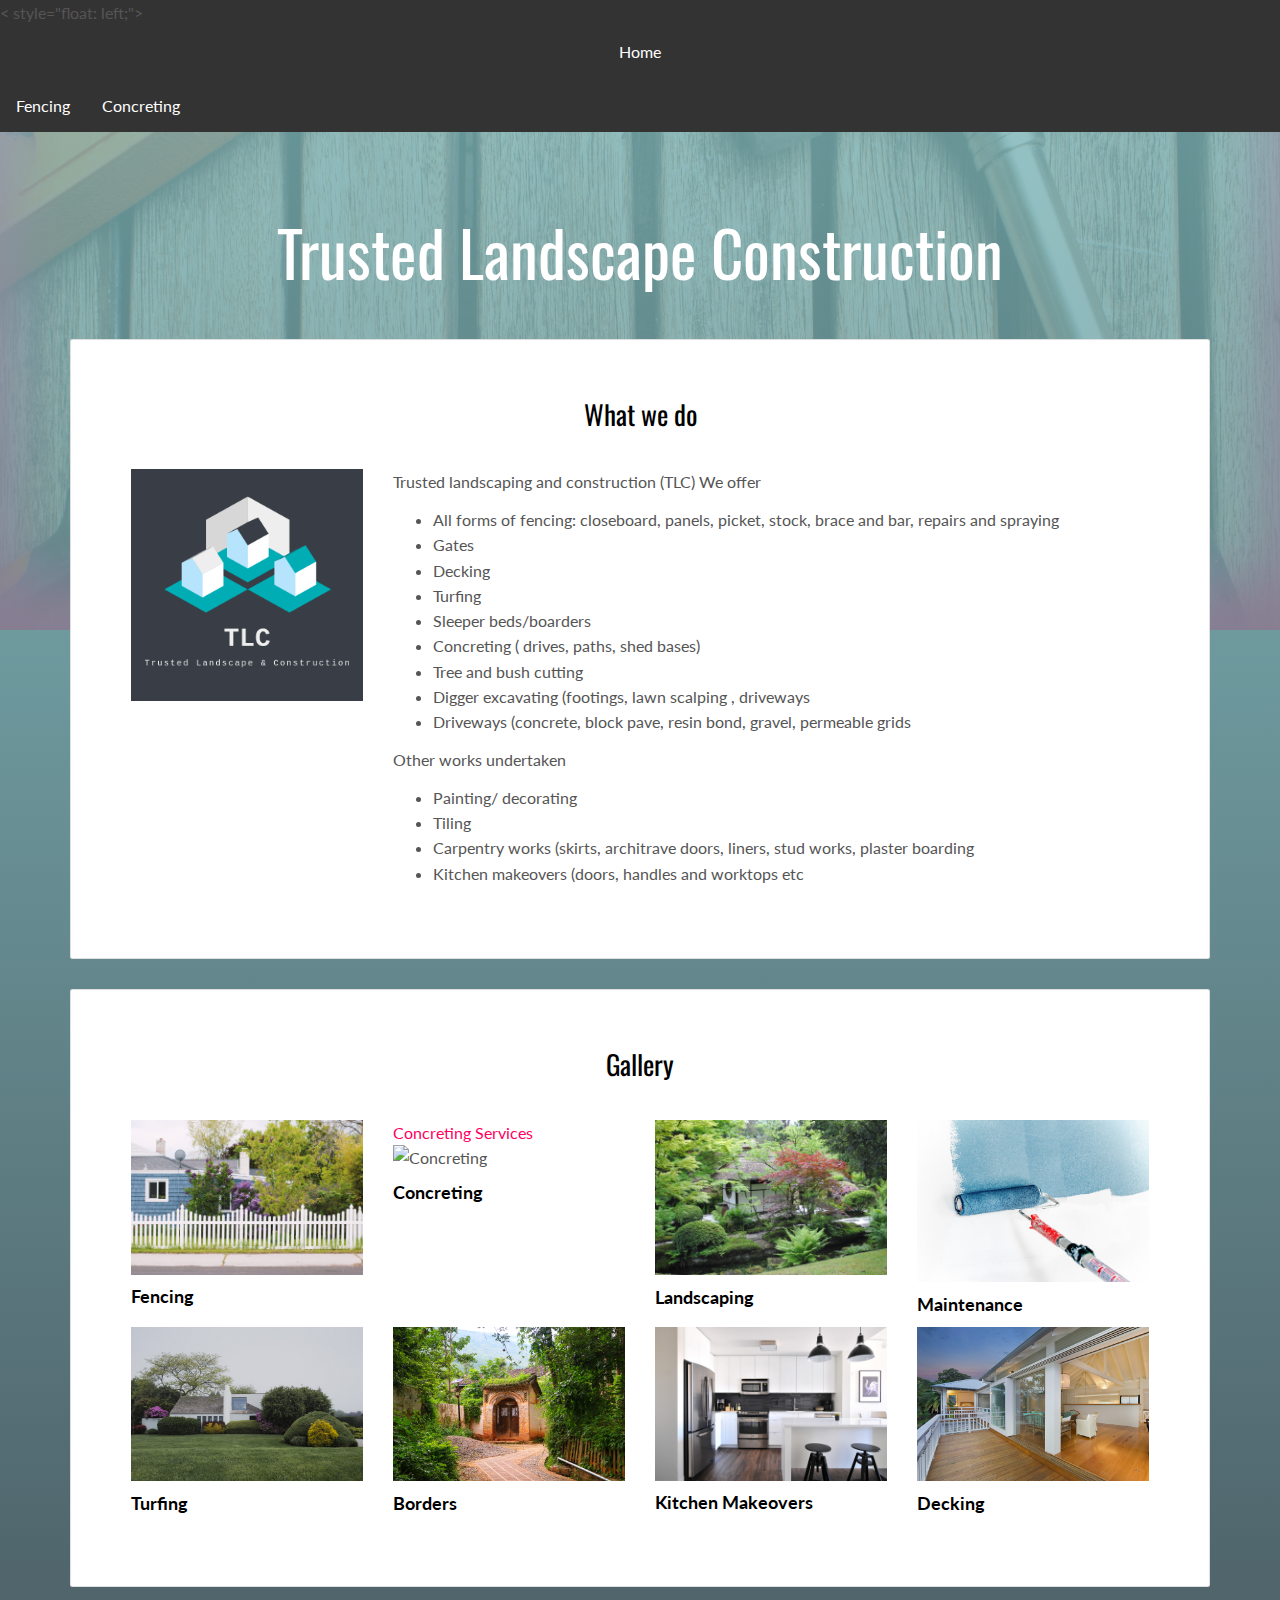
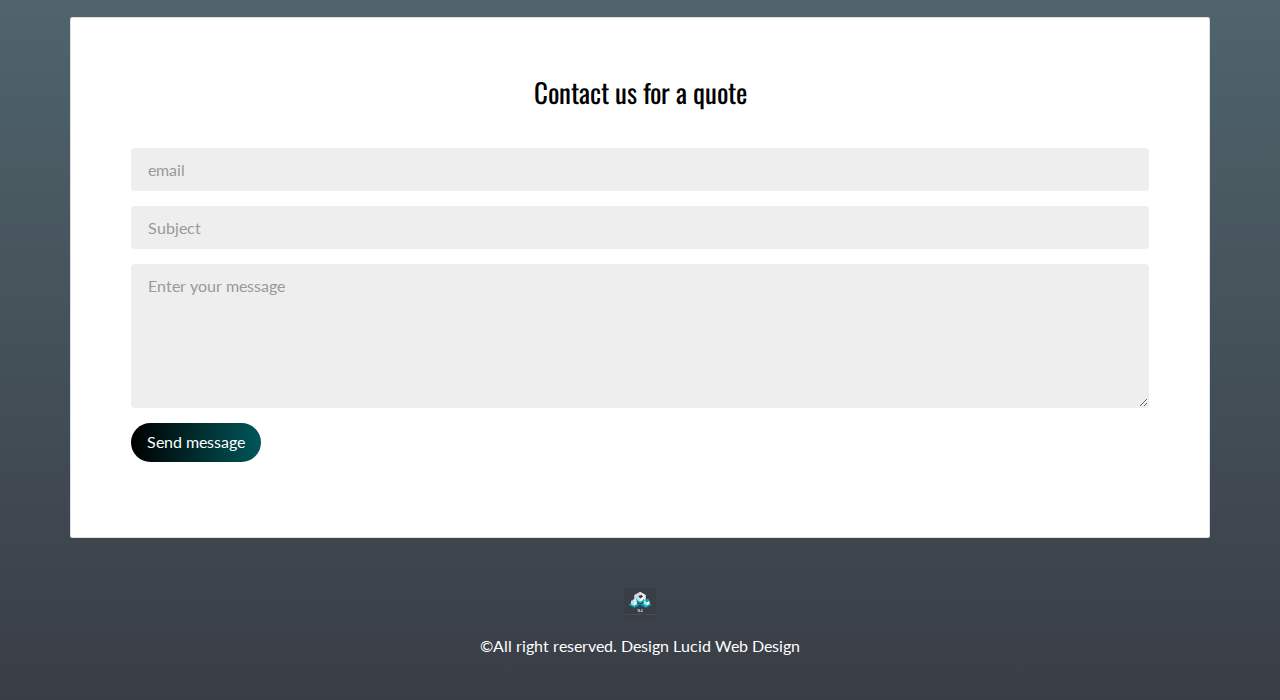
==== commit e08a760f: "bootstrap" ====
--- a/index.html
+++ b/index.html
@@ -3,9 +3,12 @@
 
 <head>
   <meta charset="UTF-8">
-  <link rel="stylesheet" href="https://stackpath.bootstrapcdn.com/bootstrap/4.5.0/css/bootstrap.min.css"
-    integrity="sha384-9aIt2nRpC12Uk9gS9baDl411NQApFmC26EwAOH8WgZl5MYYxFfc+NcPb1dKGj7Sk" crossorigin="anonymous">
-
+
+    <!-- Bootstrap CSS -->
+    <link rel="stylesheet" href="https://stackpath.bootstrapcdn.com/bootstrap/4.5.0/css/bootstrap.min.css"
+      integrity="sha384-9aIt2nRpC12UkPPVhADS6f5P6L5EA2pROjyGzTh1O8KqGgi8Lf6BL7hlgZZAhL9B" crossorigin="anonymous">
+    
+    <!-- other head elements -->
   <!-- Disable tap highlight on IE -->
   <meta name="msapplication-tap-highlight" content="no">
   <link rel="apple-touch-icon" sizes="180x180" href="./assets/images/logo.png">
@@ -19,7 +22,8 @@
 <body class="">
 <nav>
   <ul style="list-style-type: none; margin: 0; padding: 0; overflow: hidden; background-color: #333;">
-    <li style="float: left;"><a href="https://bomorrison2.github.io/Trusted-Landscape-Construction/"
+    <
+     style="float: left;"><a href="https://bomorrison2.github.io/Trusted-Landscape-Construction/"
         style="display: block; color: white; text-align: center; padding: 14px 16px; text-decoration: none;">Home</a>
     </li>
     <li style="float: left;"><a href="https://bomorrison2.github.io/Trusted-Landscape-Construction/fencing.html"
@@ -104,32 +108,32 @@
                 </a>
               </div>
                 <div class="col-md-3">
-                  <a href="./concreting.html">
+                  <a href="concreting.html" title="Learn more about our concreting services">Concreting Services</a>
                   <img src="./assets/images/concrete.jpg" class="img-responsive" alt="Concreting">
                   <h3 class="h5">Concreting</h3>
                 </div>
                 <div class="col-md-3">
-                  <img src="./assets/images/landscaping.jpg" class="img-responsive" alt="">
+                  <img src="./assets/images/landscaping.jpg" class="img-responsive" alt="landscaping">
                   <h3 class="h5">Landscaping</h3>
                 </div>
                 <div class="col-md-3">
-                  <img src="./assets/images/repairs.jpg" class="img-responsive" alt="">
+                  <img src="./assets/images/repairs.jpg" class="img-responsive" alt="repairs">
                   <h3 class="h5">Maintenance</h3>
                 </div>
                 <div class="col-md-3">
-                  <img src="./assets/images/turfing.jpg" class="img-responsive" alt="">
+                  <img src="./assets/images/turfing.jpg" class="img-responsive" alt="turfing">
                   <h3 class="h5">Turfing</h3>
                 </div>
                 <div class="col-md-3">
-                  <img src="./assets/images/bordering.jpg" class="img-responsive" alt="">
+                  <img src="./assets/images/bordering.jpg" class="img-responsive" alt="bordering">
                   <h3 class="h5">Borders</h3>
                 </div>
                 <div class="col-md-3">
-                  <img src="./assets/images/kitchens.jpg" class="img-responsive" alt="">
+                  <img src="./assets/images/kitchens.jpg" class="img-responsive" alt="kitchens">
                   <h3 class="h5">Kitchen Makeovers</h3>
                 </div>
                 <div class="col-md-3">
-                  <img src="./assets/images/decking.jpg" class="img-responsive" alt="">
+                  <img src="./assets/images/decking.jpg" class="img-responsive" alt="decking">
                   <h3 class="h5">Decking</h3>
                 </div>
 
@@ -197,7 +201,7 @@
 m = s.getElementsByTagName(o)[0]; a.async = 1; a.src = g; m.parentNode.insertBefore(a, m)
 })(window, document, 'script', '//www.google-analytics.com/analytics.js', 'ga');
 ga('create', 'UA-XXXXX-X', 'auto');
-ga('send', 'pageview');
+ga{'send', 'pageview'};
 </script>
 
 -->
--- a/main.d8e0d294.css
+++ b/main.d8e0d294.css
@@ -6031,4 +6031,14 @@
     object-fit: cover;
     border-radius: 5px;
 }
+.my-element {
+    -webkit-appearance: none;
+    /* Chrome, Safari, and newer versions of Opera */
+    -moz-appearance: none;
+    /* Firefox */
+    -ms-appearance: none;
+    /* Internet Explorer */
+    appearance: none;
+    /* Standard syntax */
+}
 /*# sourceMappingURL=main.bc58148c.map*/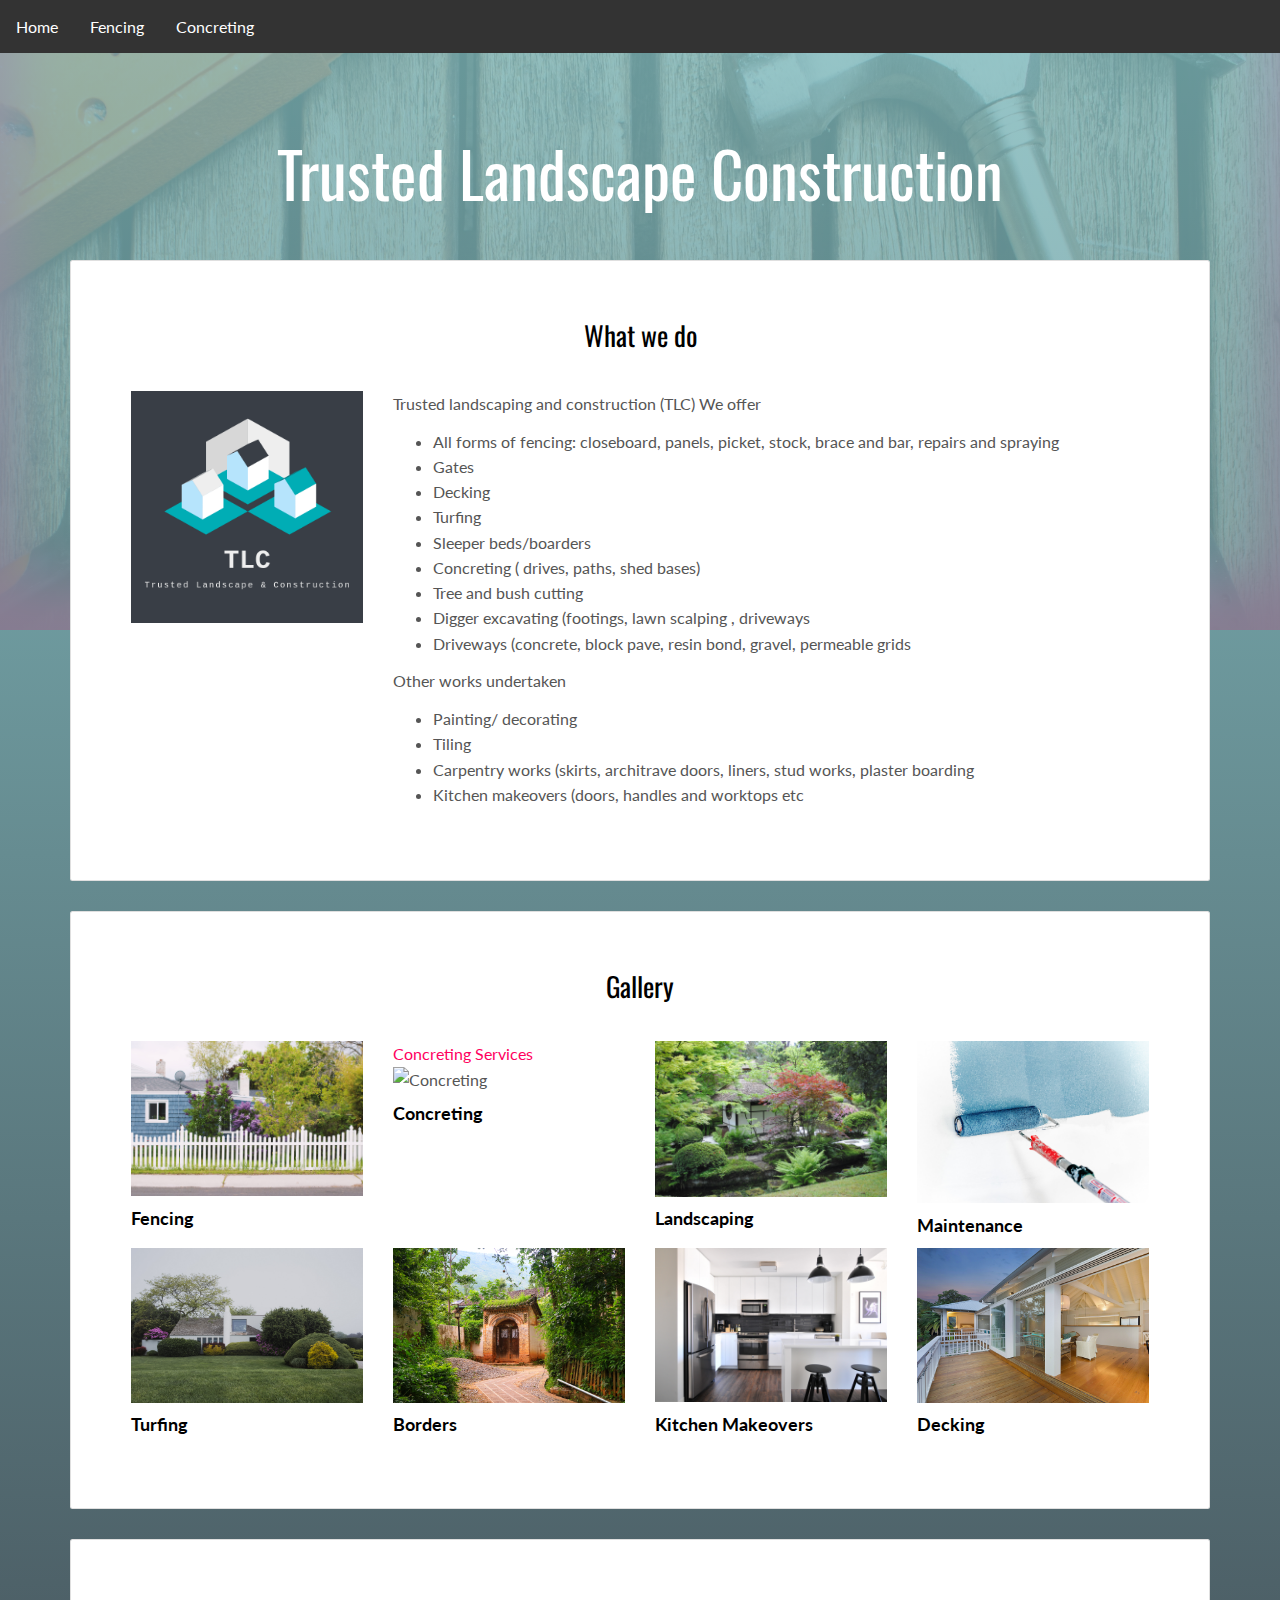
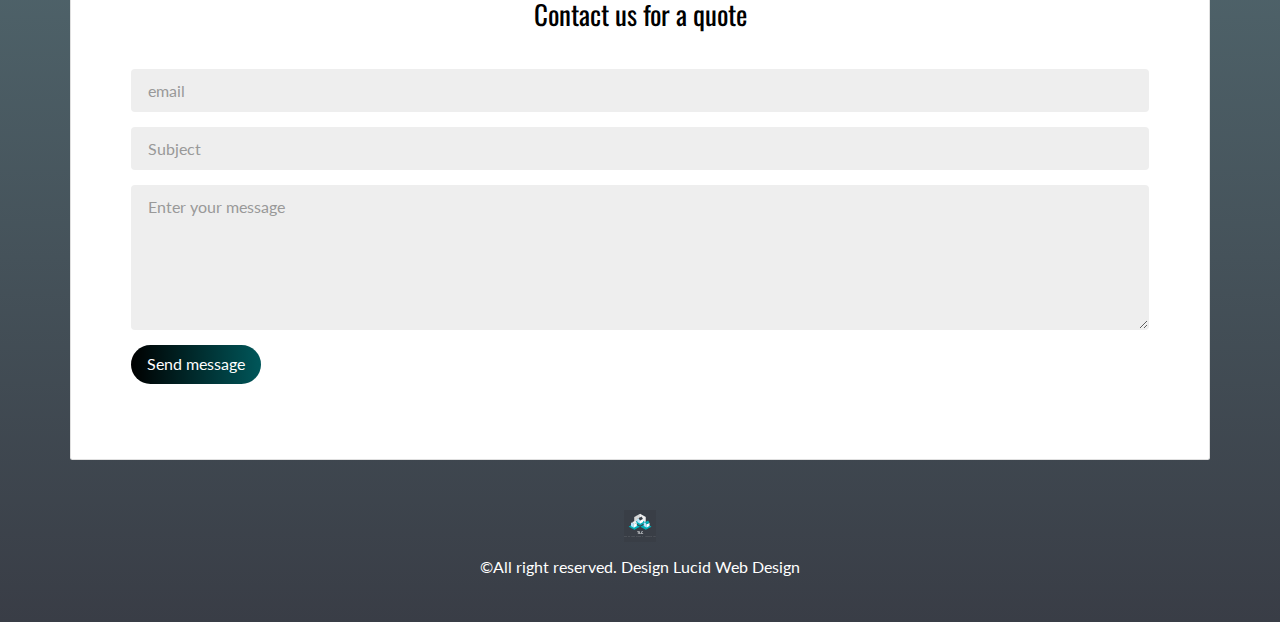
==== commit 439f1eba: "trying to sort spacing" ====
--- a/index.html
+++ b/index.html
@@ -2,7 +2,8 @@
 <html lang="en">
 
 <head>
-  <meta charset="UTF-8">
+<meta charset="UTF-8">
+<meta name="viewport" content="width=device-width, initial-scale=1">
 
     <!-- Bootstrap CSS -->
     <link rel="stylesheet" href="https://stackpath.bootstrapcdn.com/bootstrap/4.5.0/css/bootstrap.min.css"
@@ -22,8 +23,7 @@
 <body class="">
 <nav>
   <ul style="list-style-type: none; margin: 0; padding: 0; overflow: hidden; background-color: #333;">
-    <
-     style="float: left;"><a href="https://bomorrison2.github.io/Trusted-Landscape-Construction/"
+    <li style="float: left;"><a href="https://bomorrison2.github.io/Trusted-Landscape-Construction/"
         style="display: block; color: white; text-align: center; padding: 14px 16px; text-decoration: none;">Home</a>
     </li>
     <li style="float: left;"><a href="https://bomorrison2.github.io/Trusted-Landscape-Construction/fencing.html"
--- a/main.d8e0d294.css
+++ b/main.d8e0d294.css
@@ -160,6 +160,15 @@
 input[type=submit] {
     -webkit-appearance: button;
     cursor: pointer
+}
+
+.your-selector {
+    -webkit-appearance: button;
+    /* For WebKit browsers */
+    -moz-appearance: button;
+    /* For Mozilla browsers */
+    appearance: button;
+    /* Standard syntax */
 }
 
 button[disabled],
@@ -5406,9 +5415,6 @@
     position: fixed
 }
 
-@-ms-viewport {
-    width: device-width
-}
 
 .visible-lg,
 .visible-lg-block,
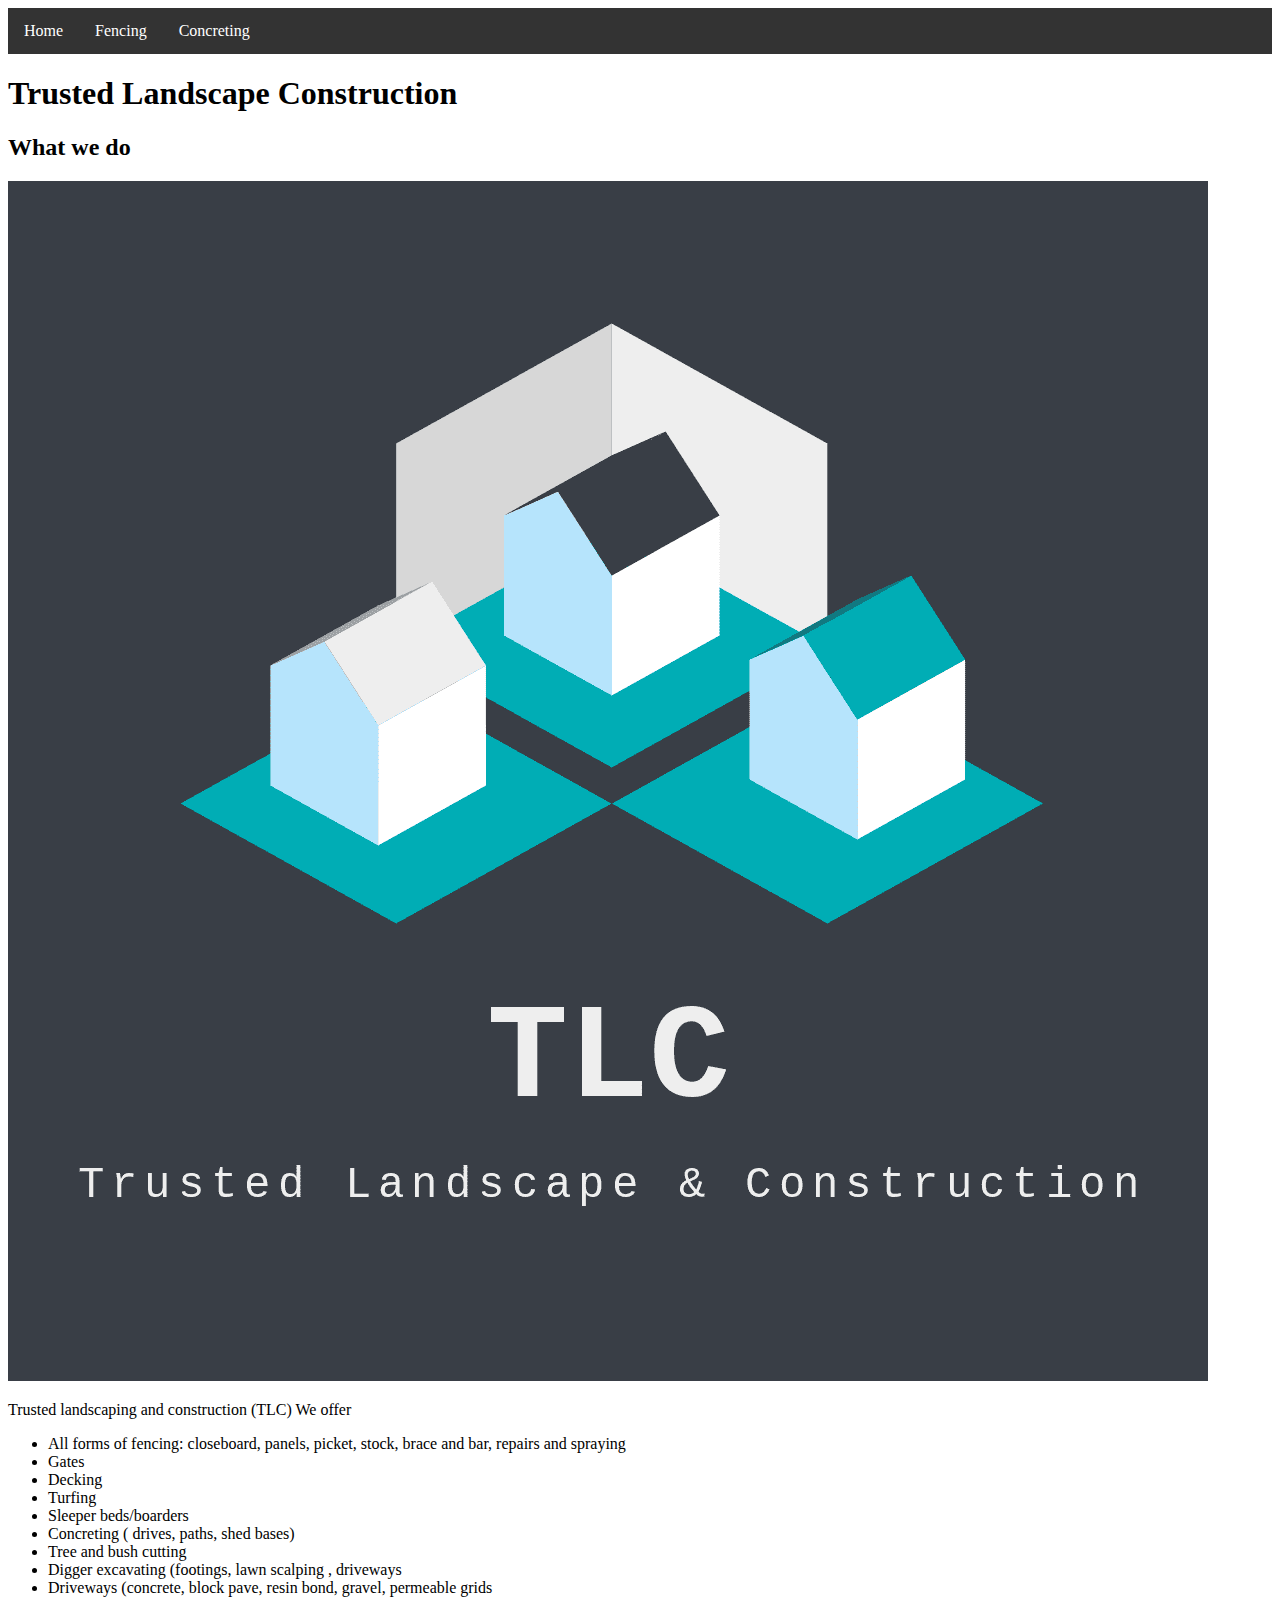
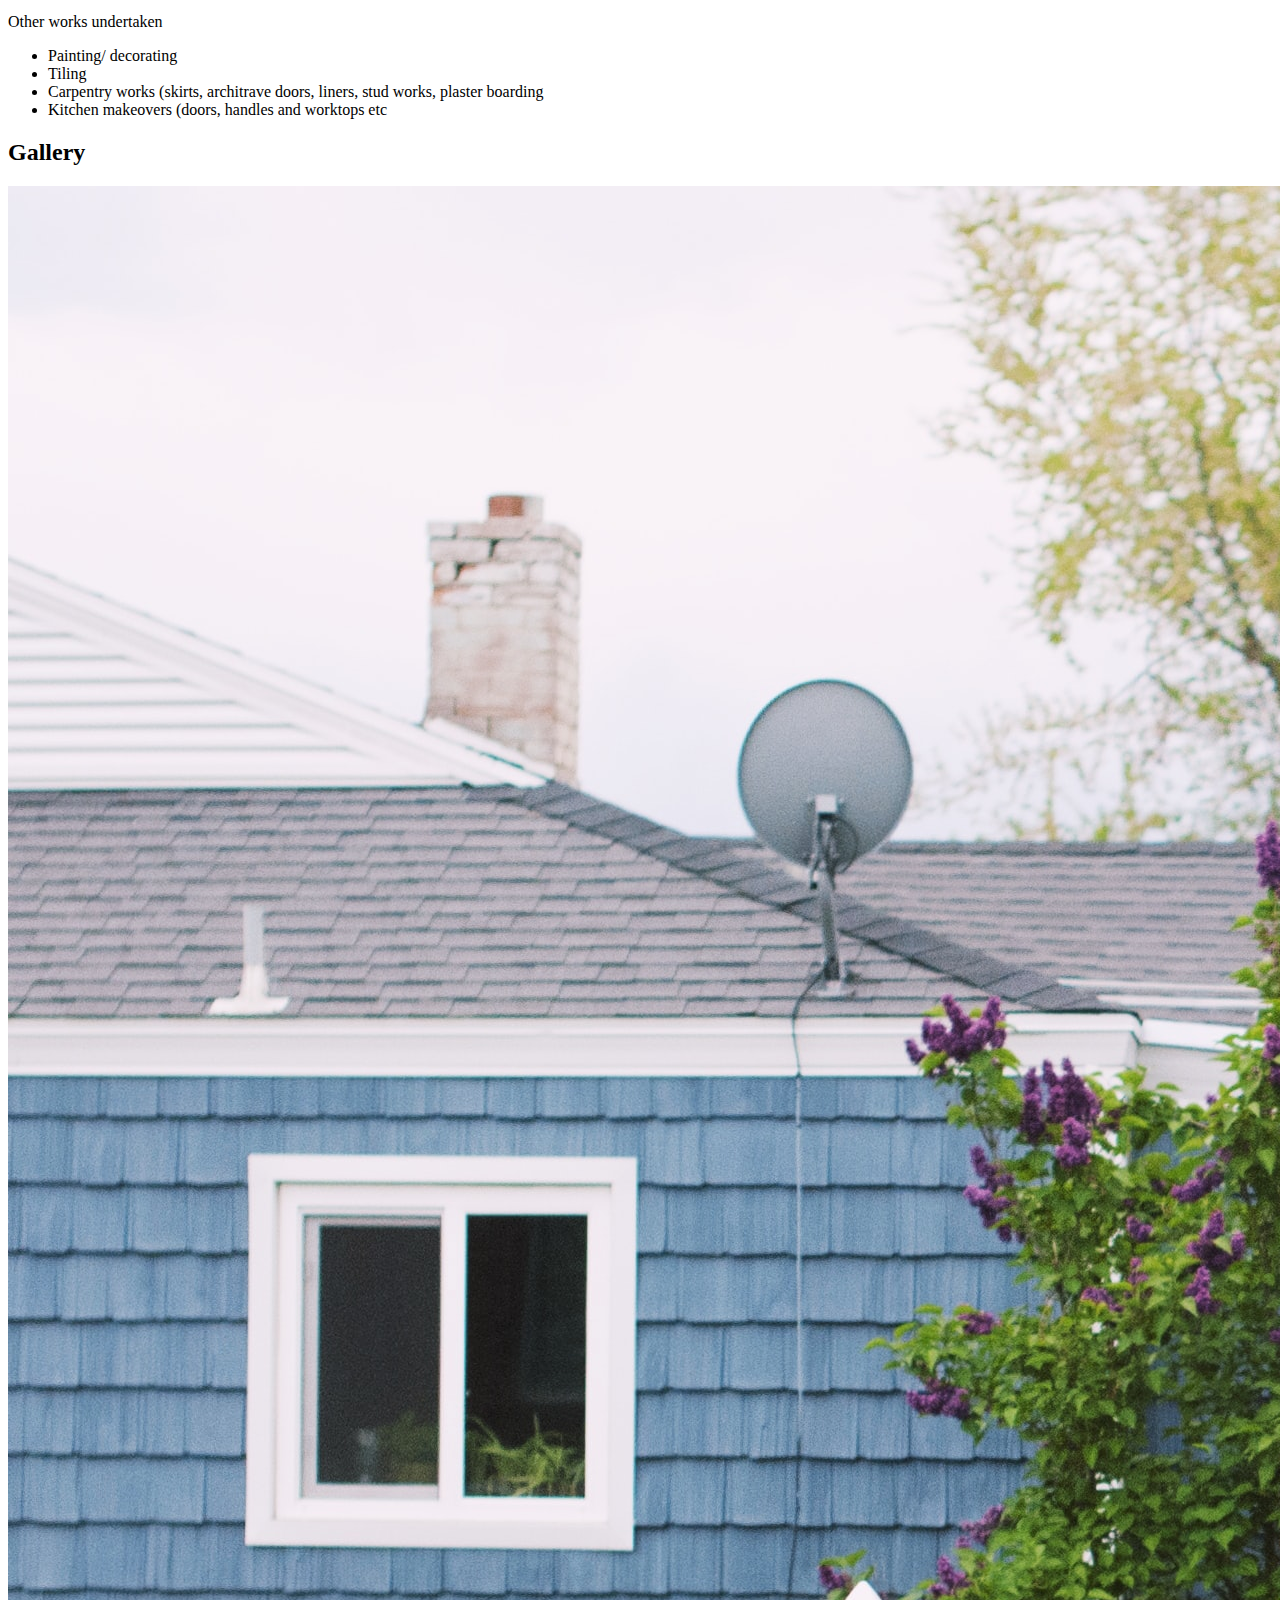
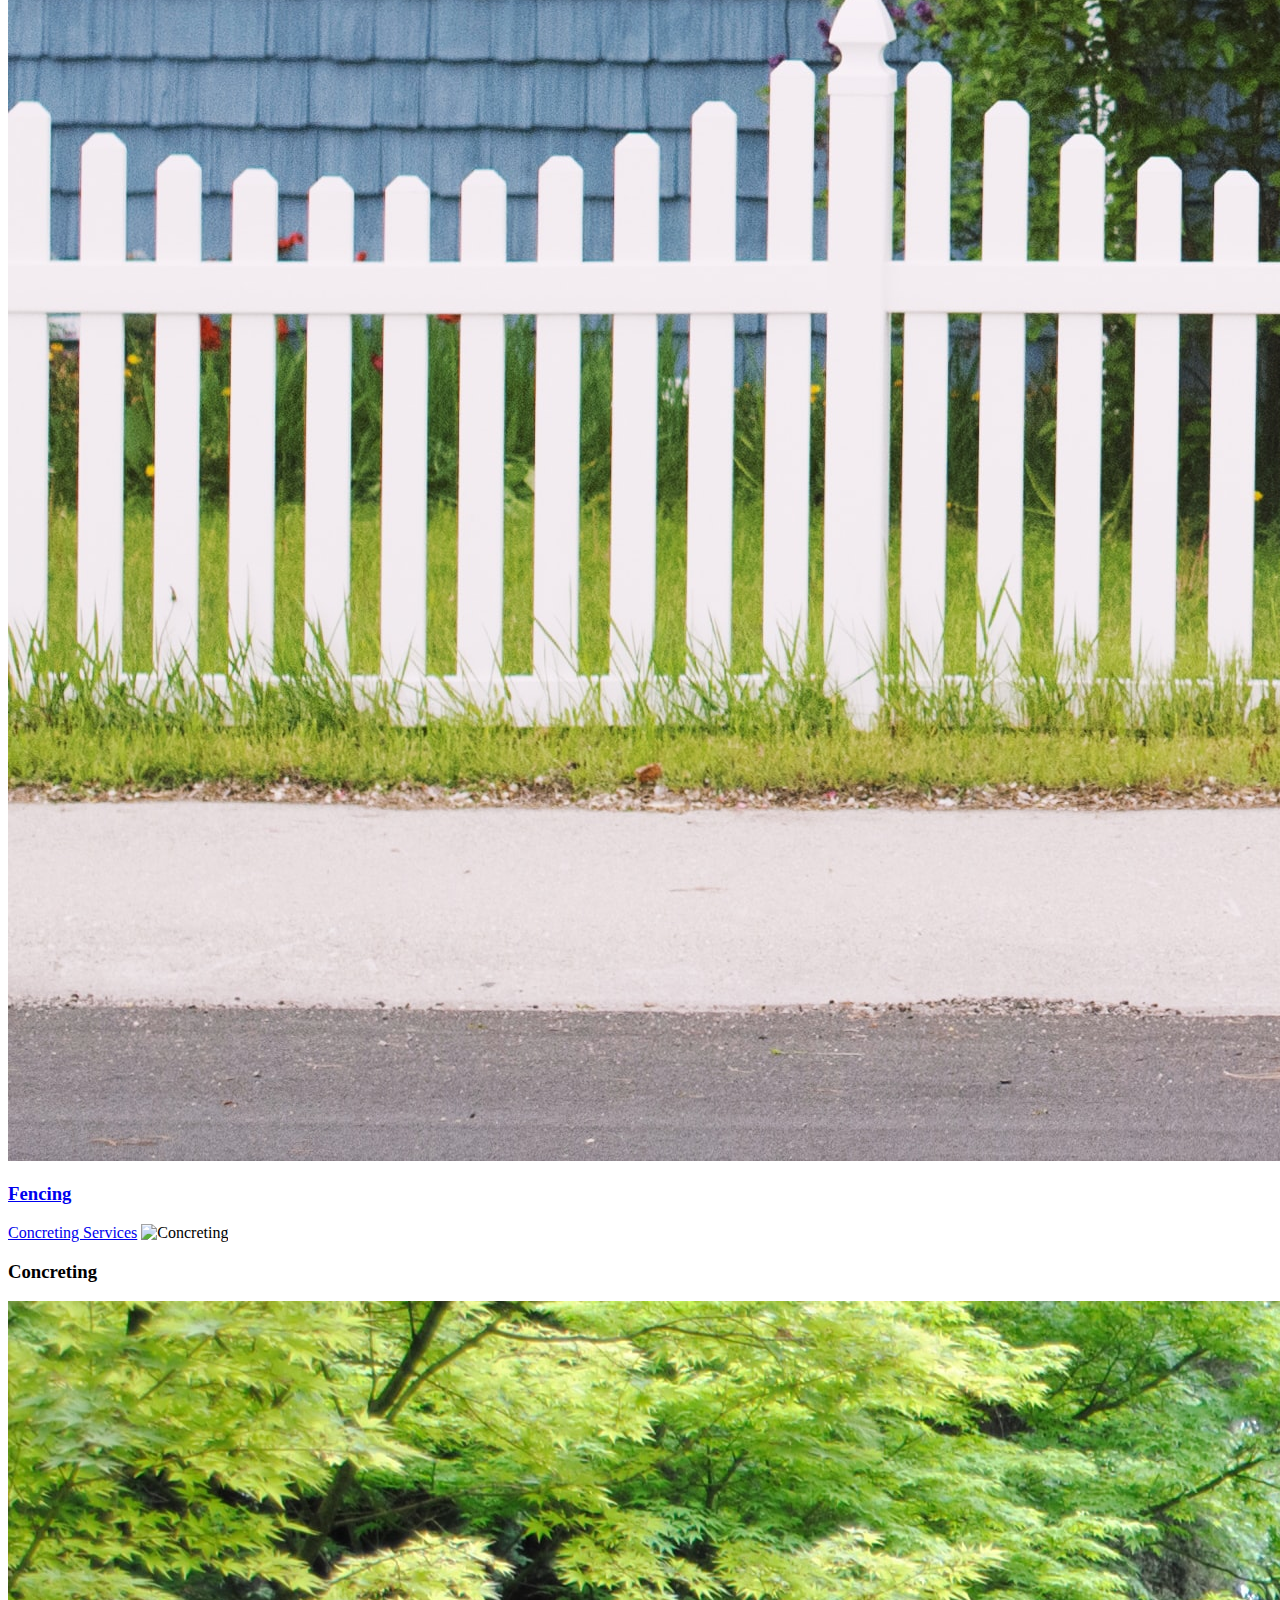
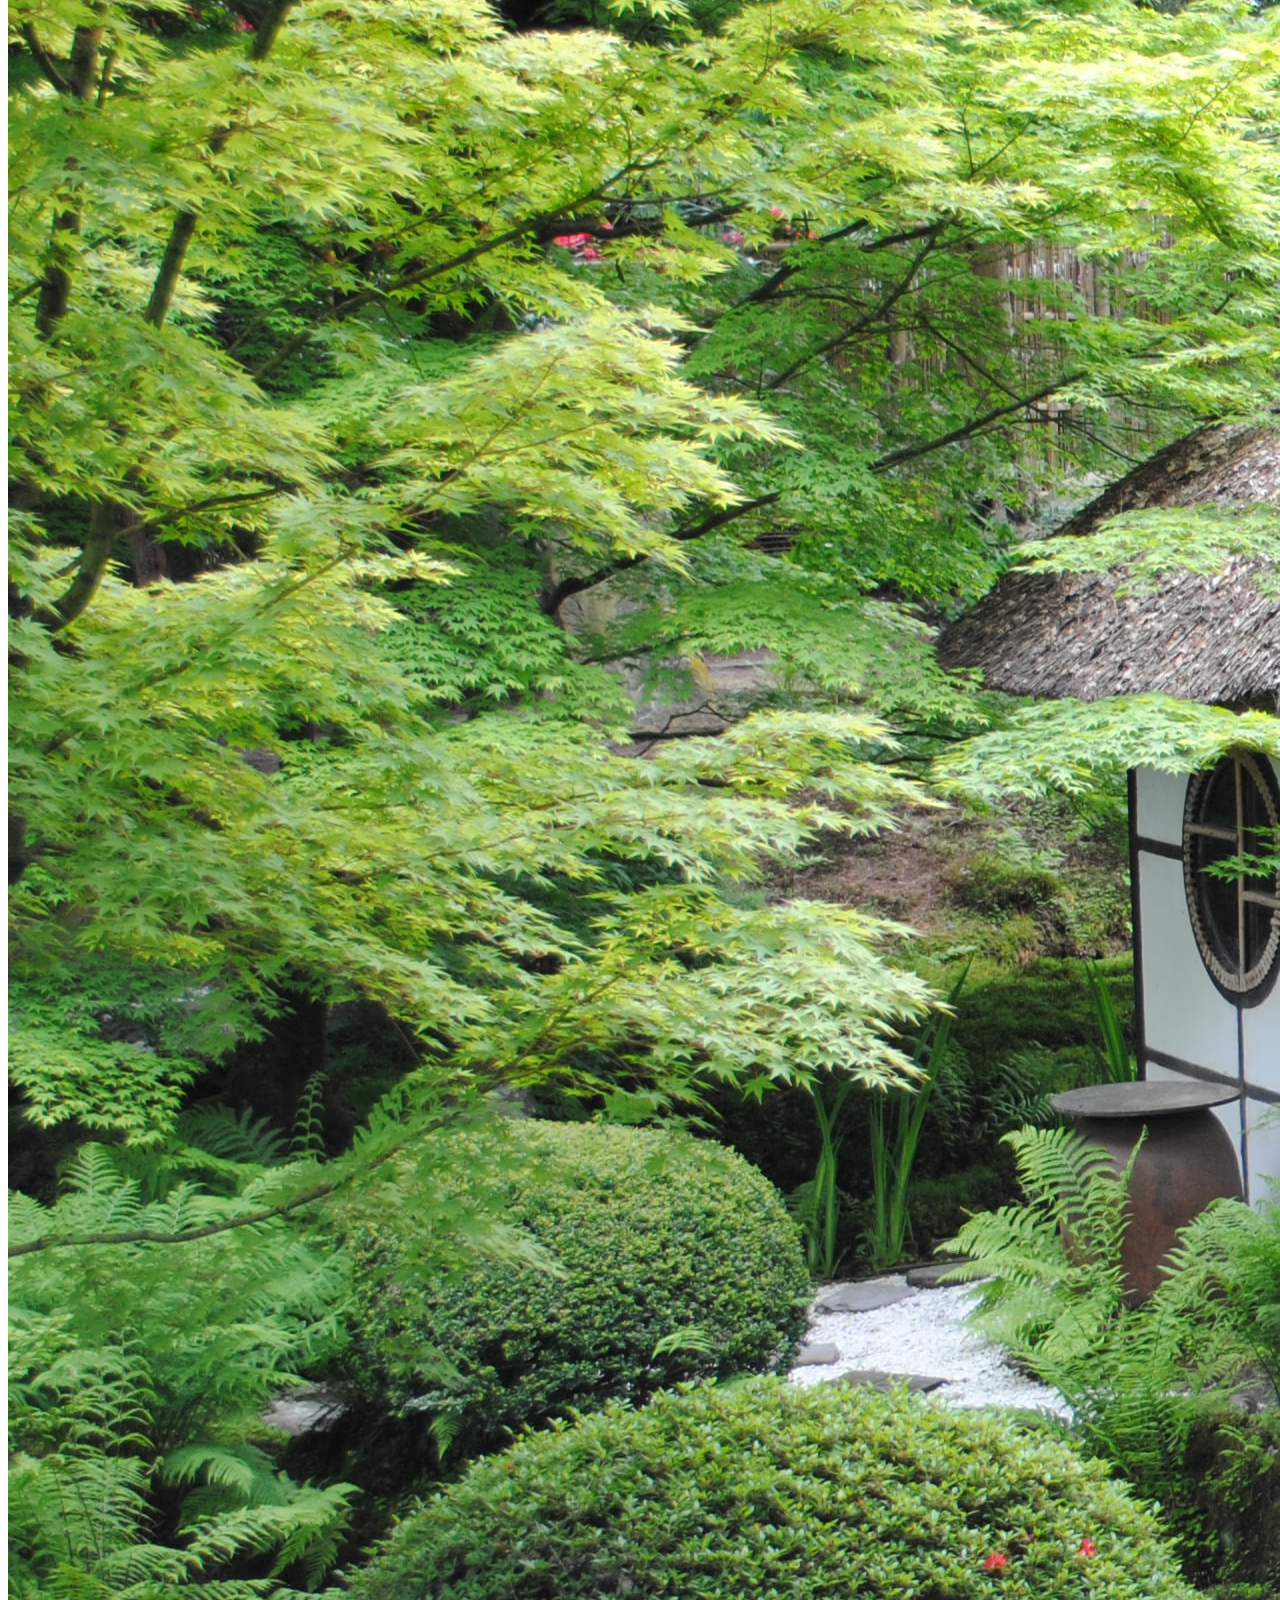
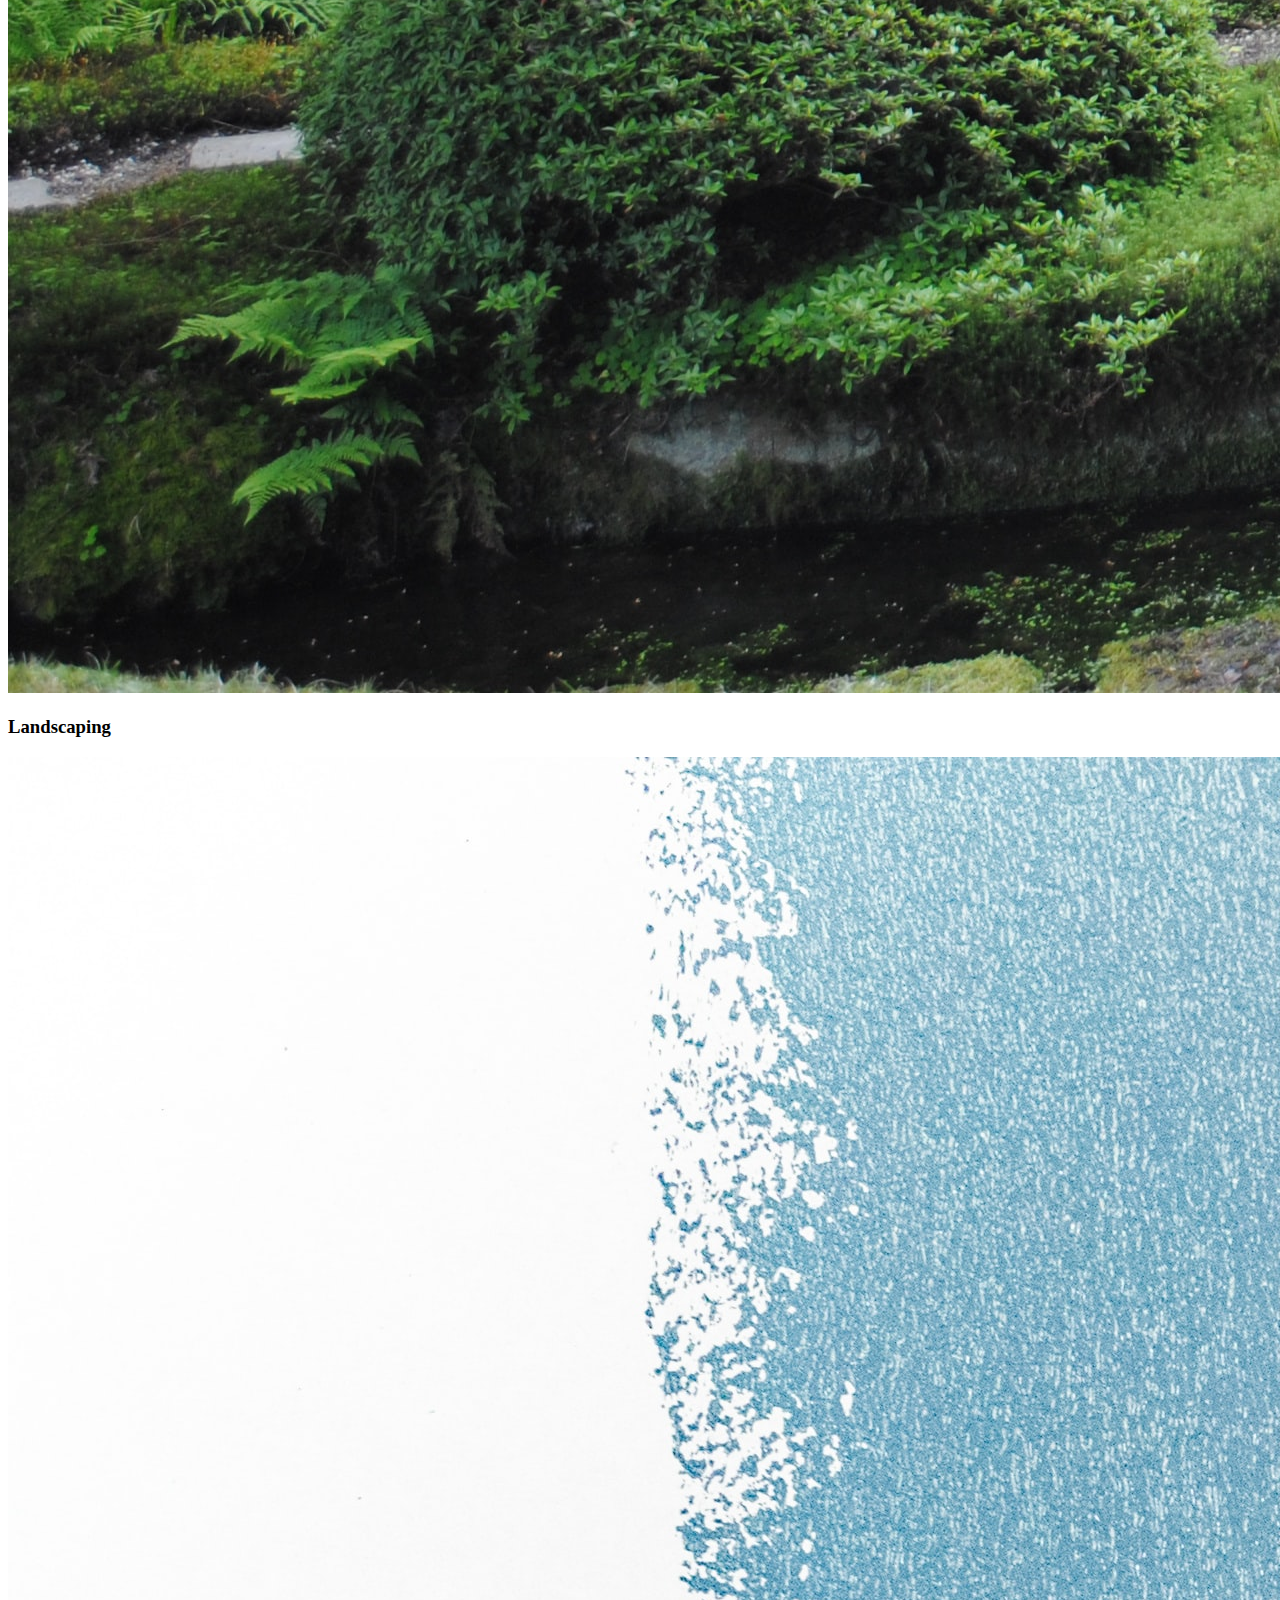
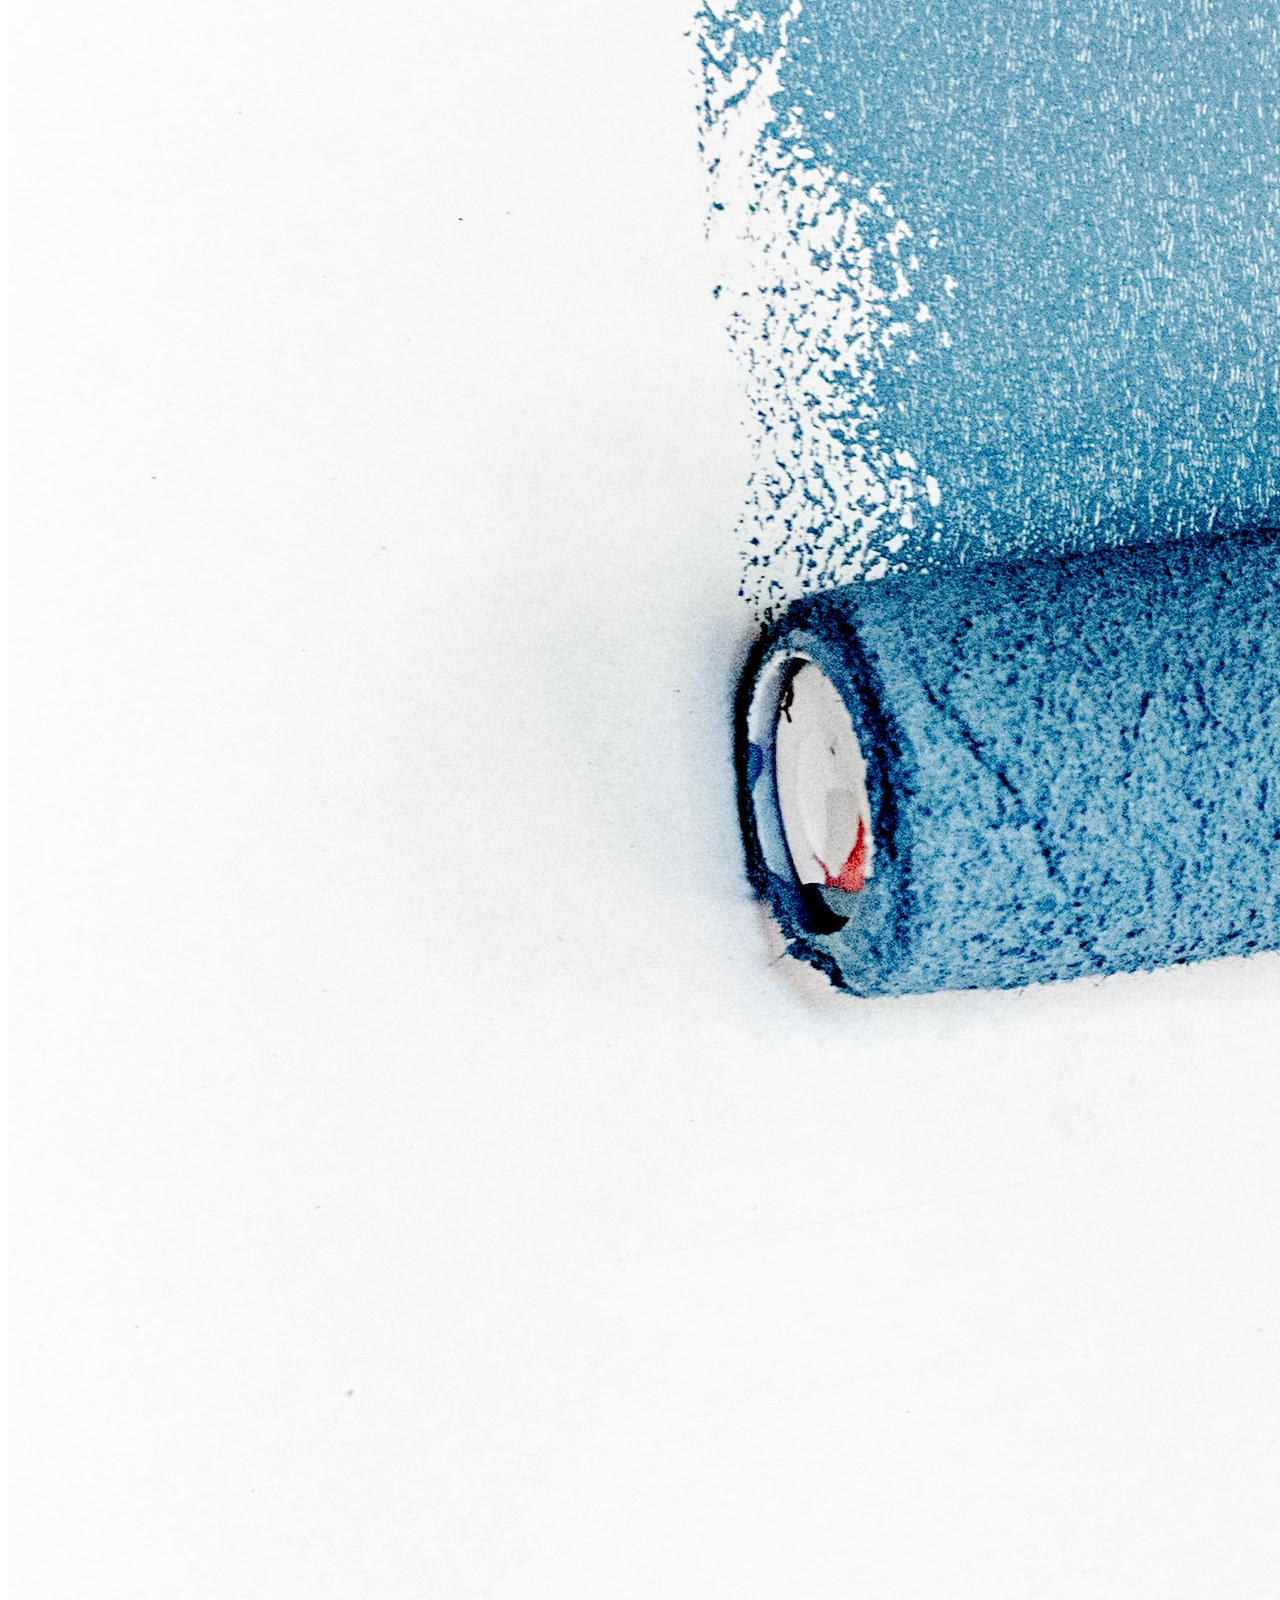
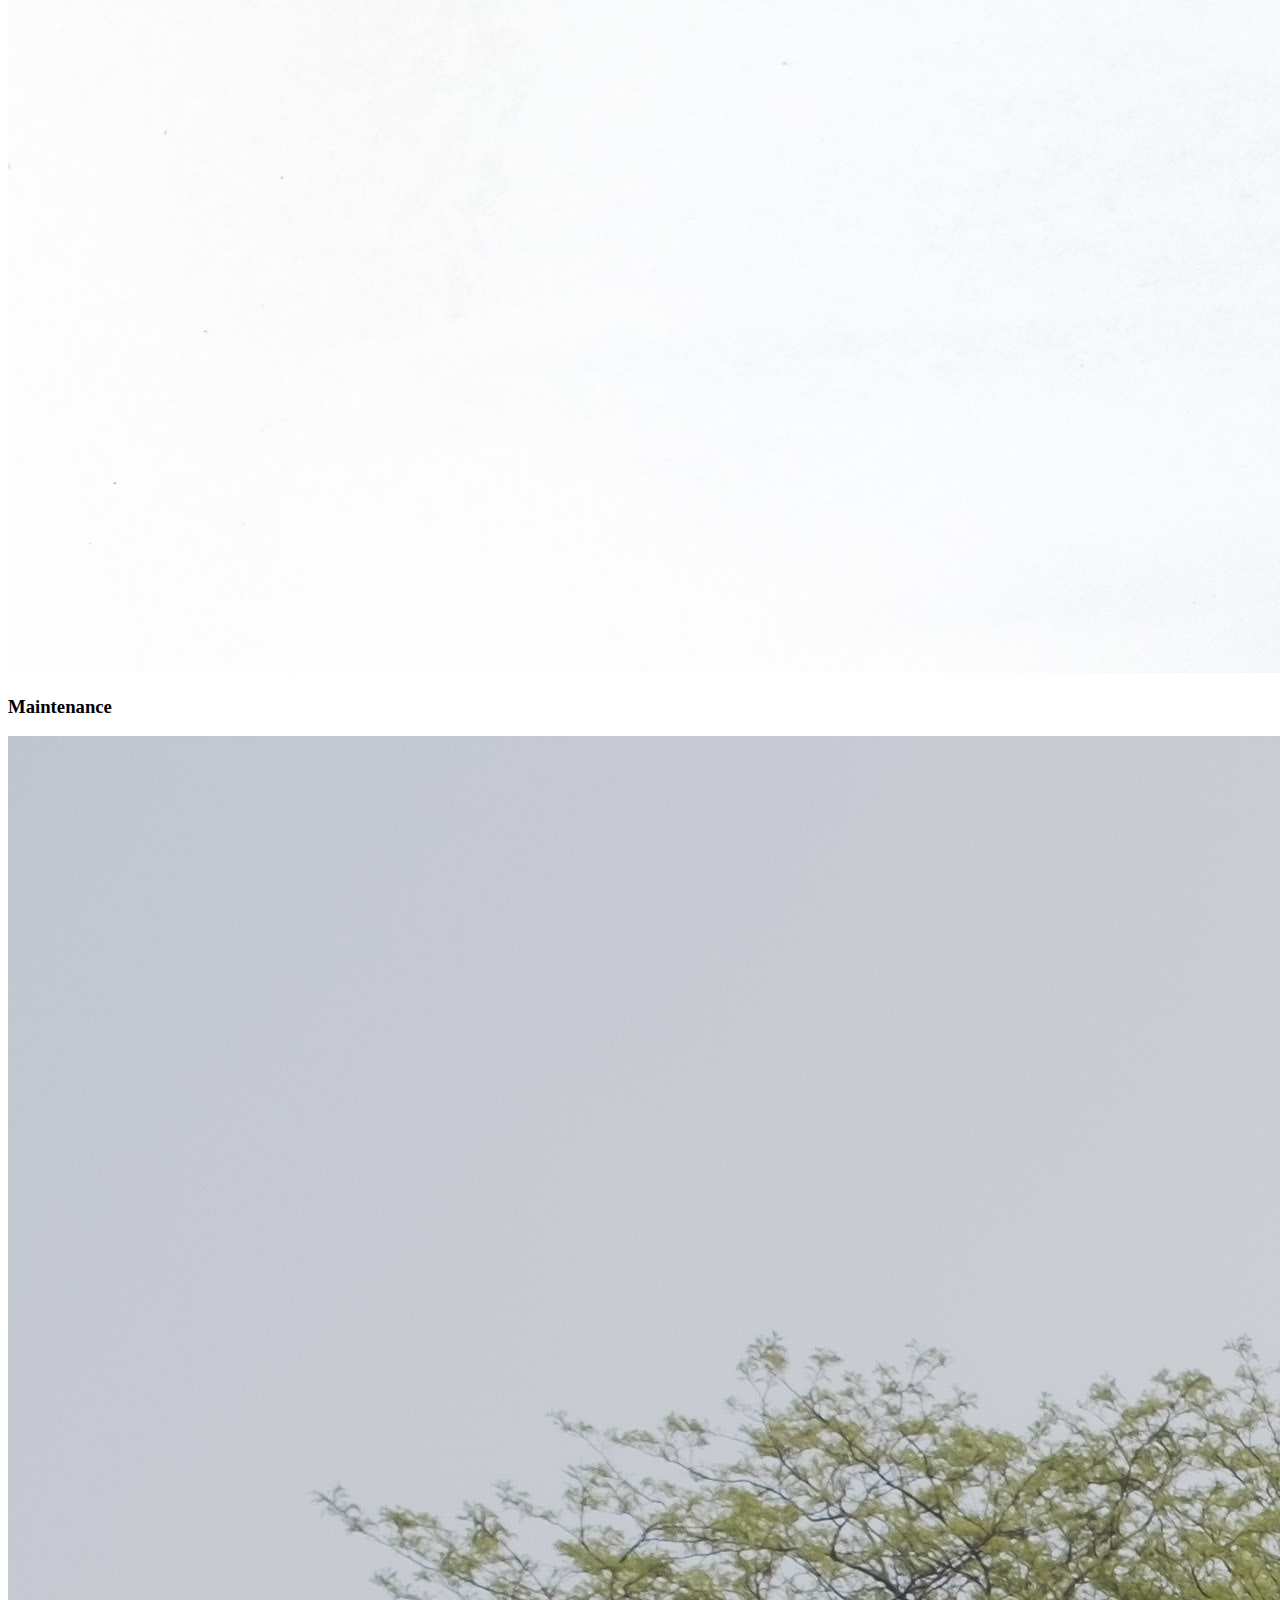
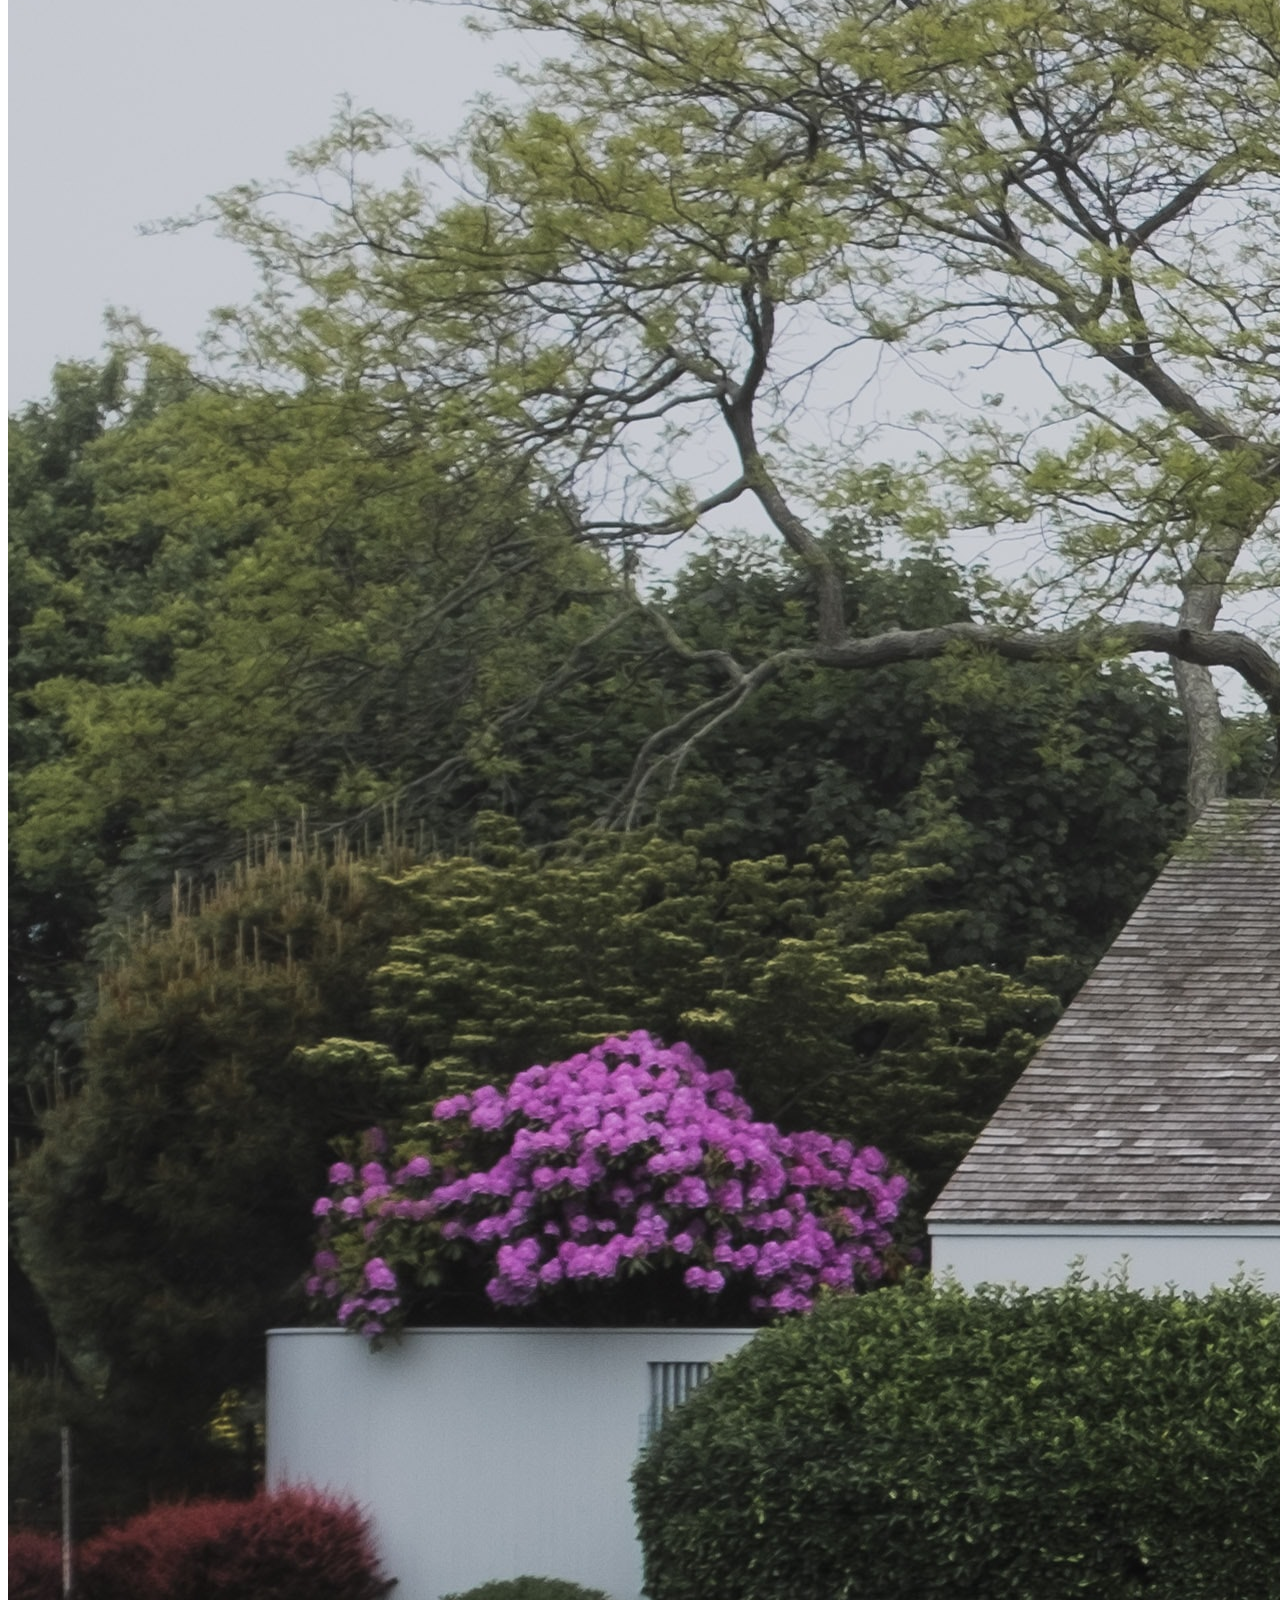
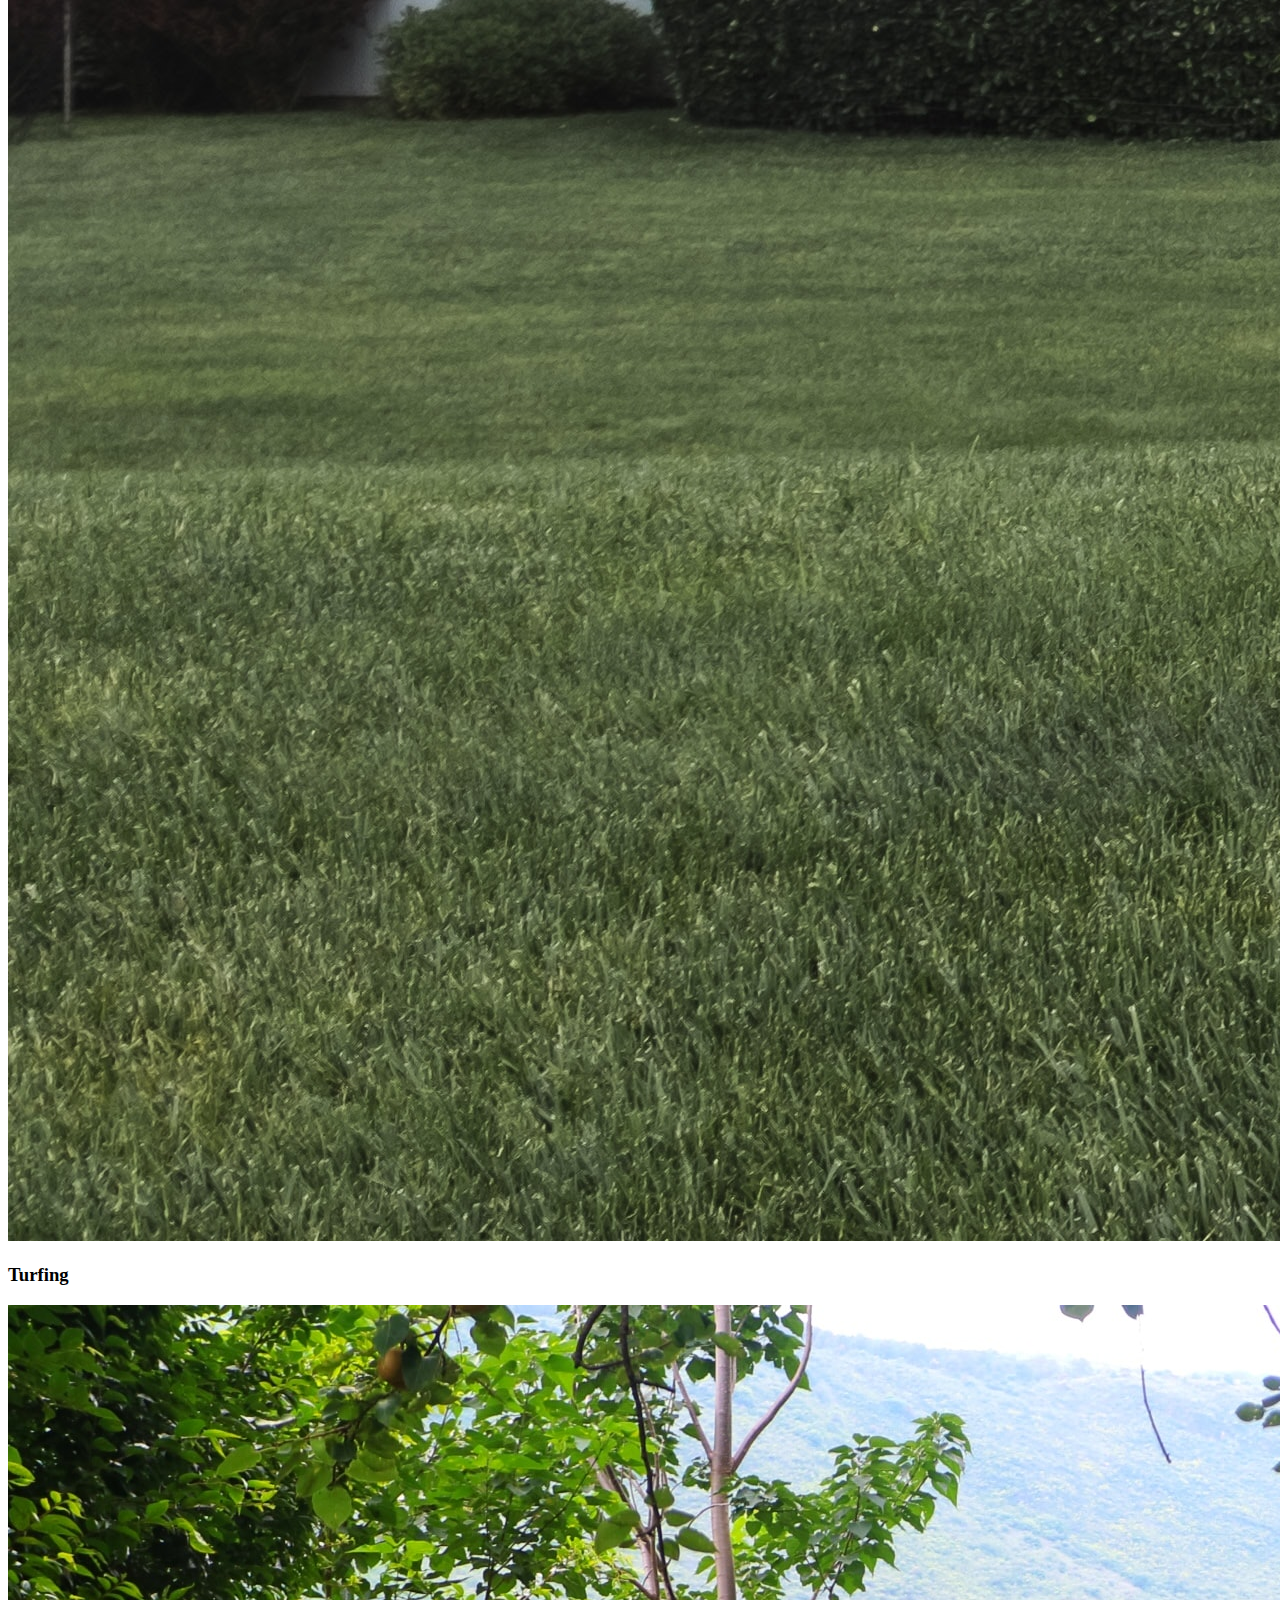
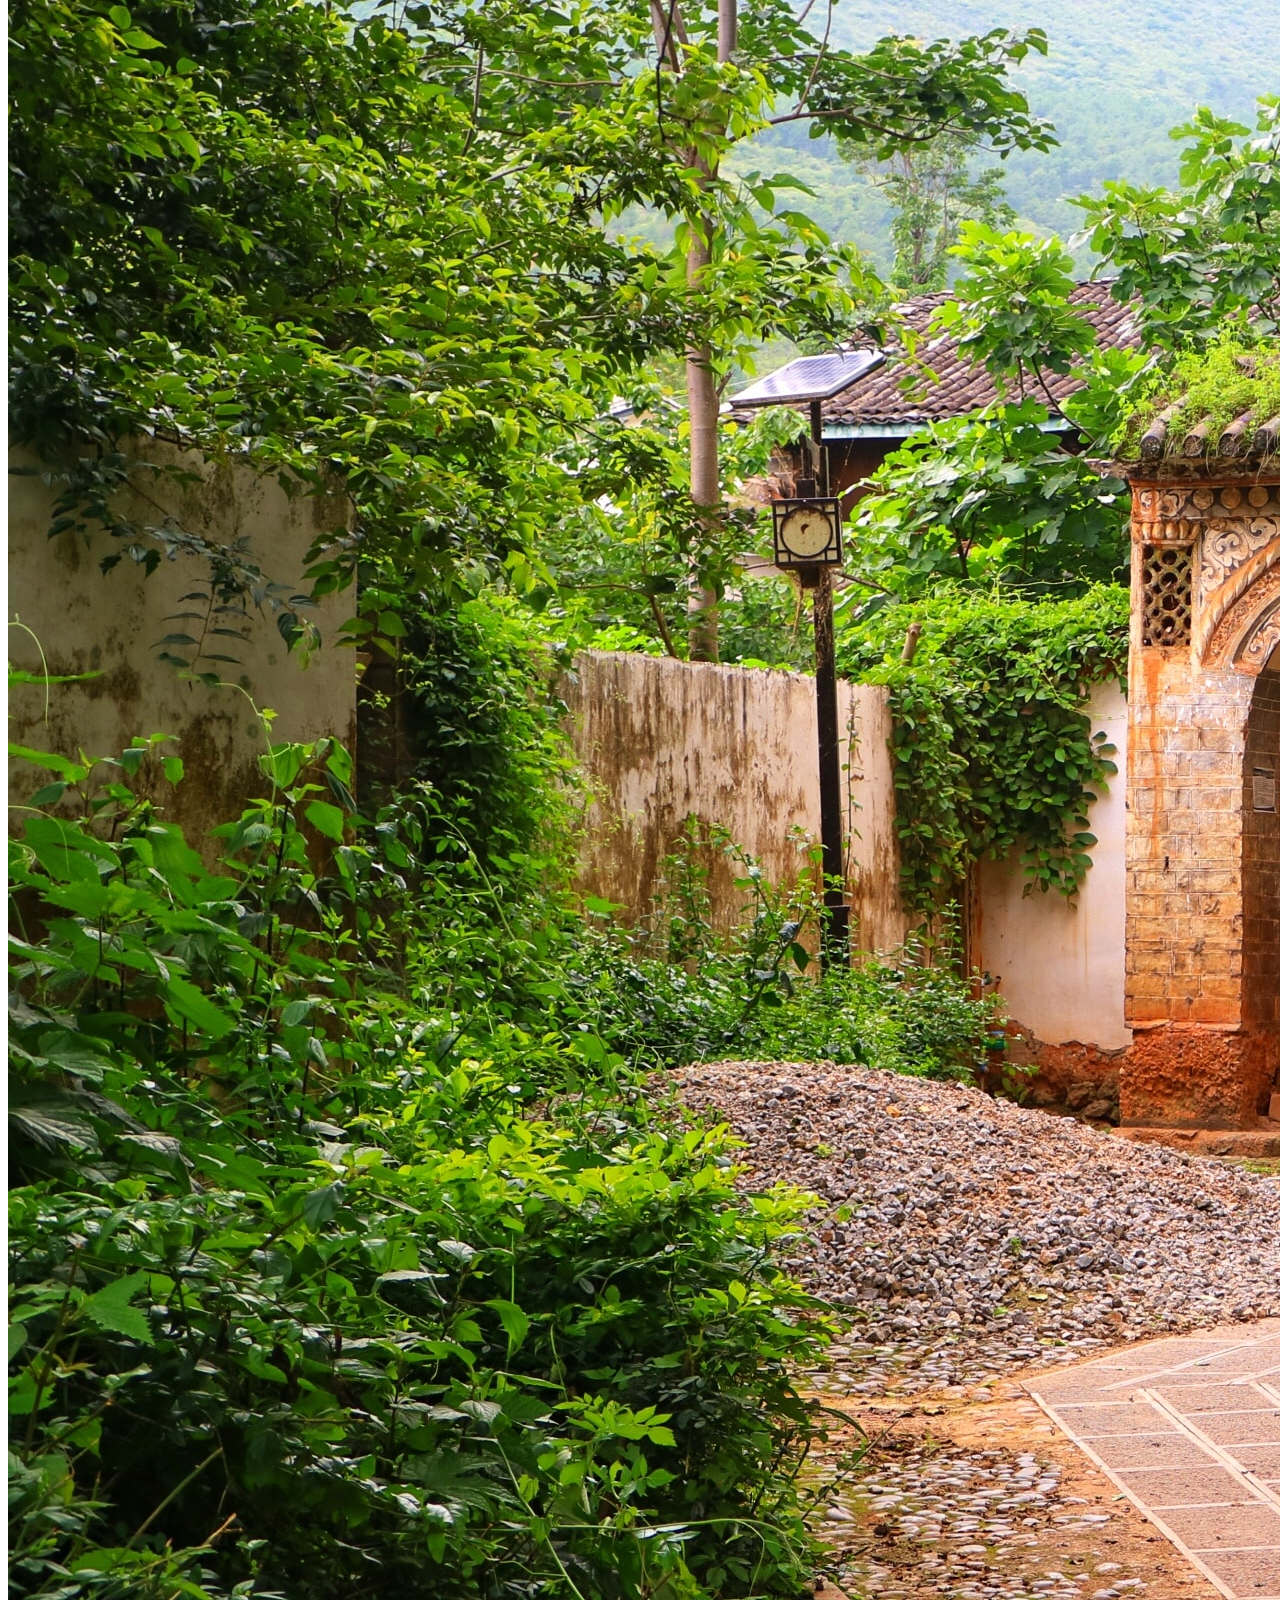
==== commit 6013f245: "attempt fix layout 2" ====
--- a/index.html
+++ b/index.html
@@ -5,19 +5,14 @@
 <meta charset="UTF-8">
 <meta name="viewport" content="width=device-width, initial-scale=1">
 
-    <!-- Bootstrap CSS -->
-    <link rel="stylesheet" href="https://stackpath.bootstrapcdn.com/bootstrap/4.5.0/css/bootstrap.min.css"
-      integrity="sha384-9aIt2nRpC12UkPPVhADS6f5P6L5EA2pROjyGzTh1O8KqGgi8Lf6BL7hlgZZAhL9B" crossorigin="anonymous">
-    
-    <!-- other head elements -->
-  <!-- Disable tap highlight on IE -->
+
   <meta name="msapplication-tap-highlight" content="no">
   <link rel="apple-touch-icon" sizes="180x180" href="./assets/images/logo.png">
   <link href="./assets/favicon.ico" rel="favicon.png">
 
   <title>TLC</title>
 
-  <link href="./main.d8e0d294.css" rel="stylesheet">
+  <link href=".styles.css" rel="stylesheet">
 </head>
 
 <body class="">
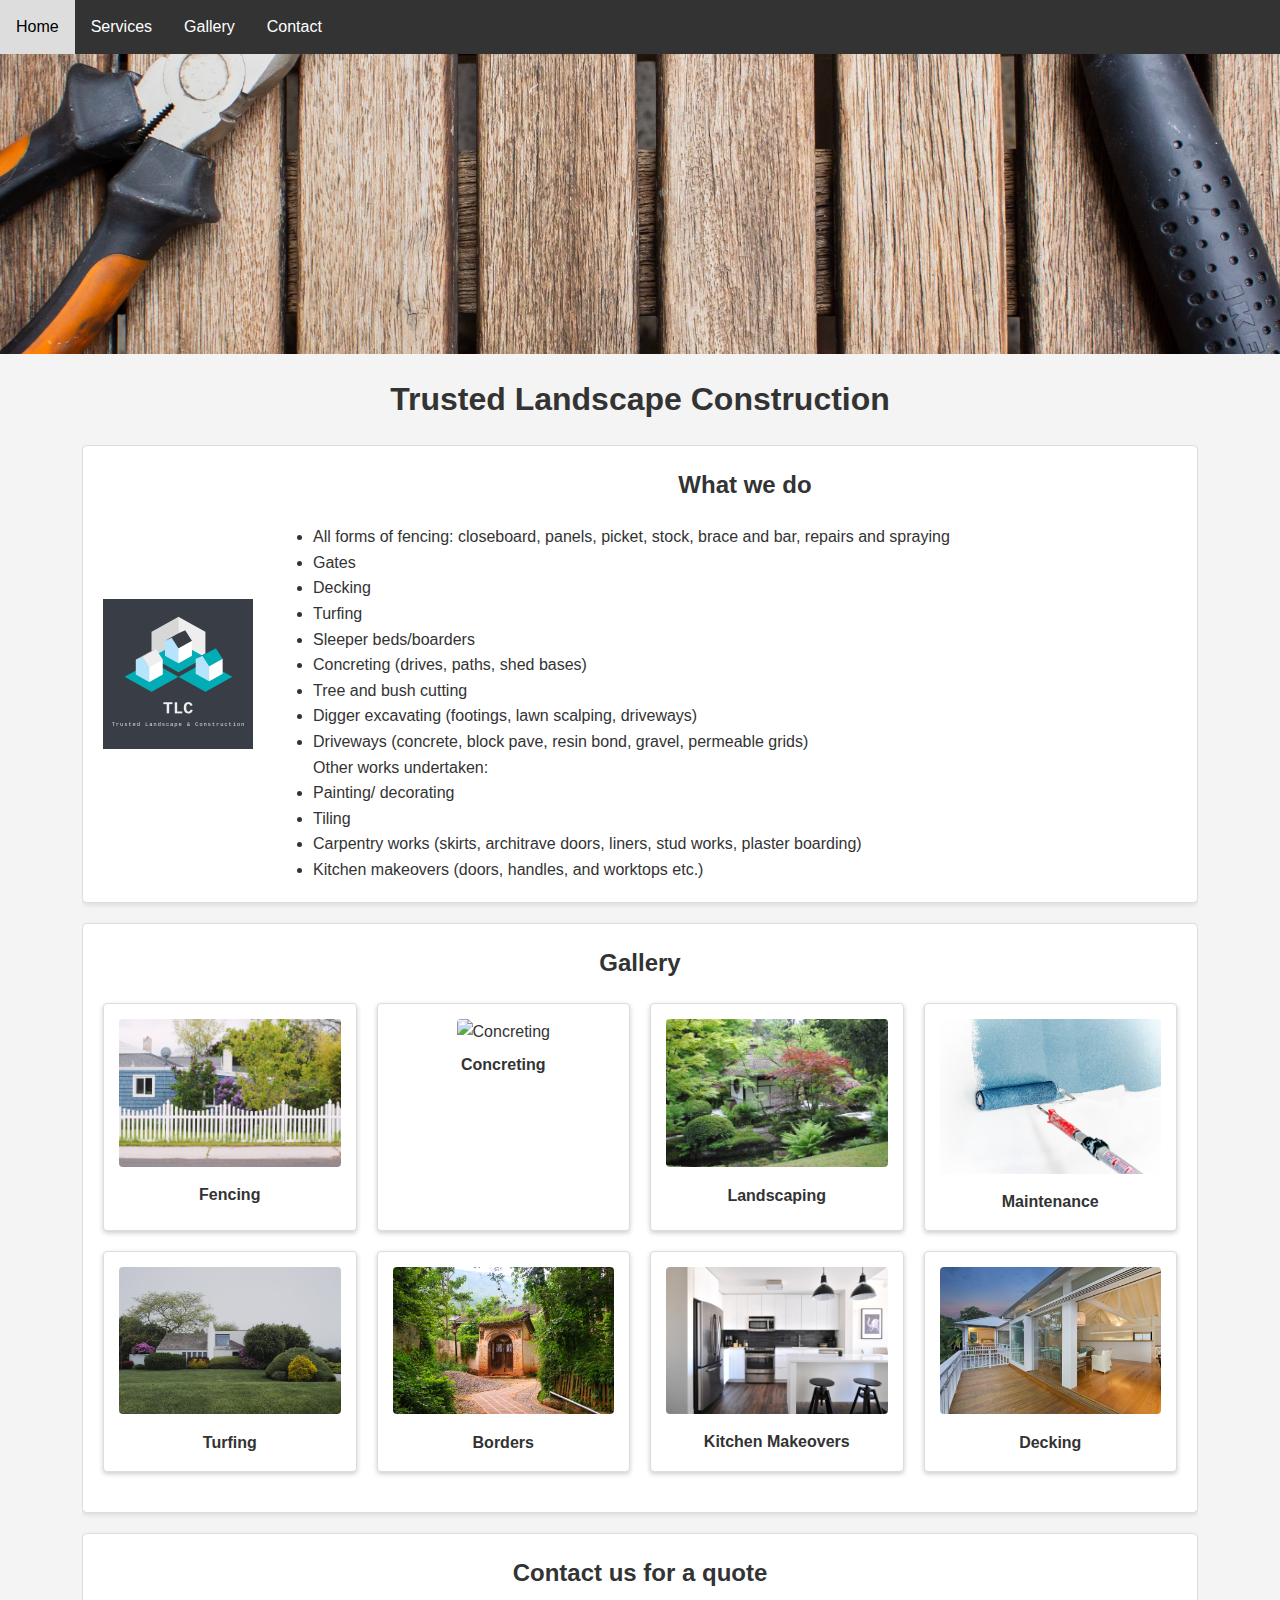
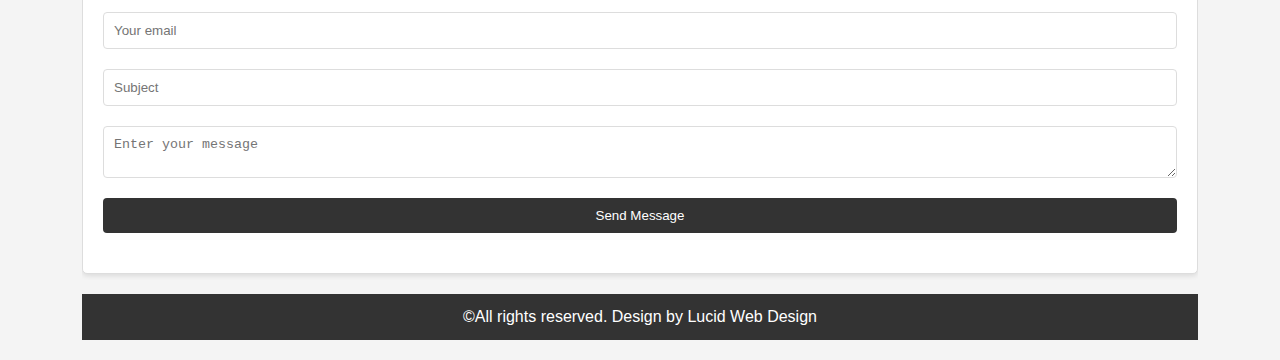
==== commit f626514f: "layout sorted" ====
--- a/index.html
+++ b/index.html
@@ -2,214 +2,131 @@
 <html lang="en">
 
 <head>
-<meta charset="UTF-8">
-<meta name="viewport" content="width=device-width, initial-scale=1">
+  <meta charset="UTF-8">
+  <meta name="viewport" content="width=device-width, initial-scale=1">
+  <link rel="apple-touch-icon" sizes="180x180" href="./assets/images/logo.png">
+  <link href="./assets/favicon.ico" rel="icon">
+  <title>TLC Construction</title>
+  <link href="./styles.css" rel="stylesheet">
+</head>
+
+<body>
+  <nav class="main-nav">
+    <ul class="nav-list">
+      <li><a href="#home">Home</a></li>
+      <li><a href="#services">Services</a></li>
+      <li><a href="#gallery">Gallery</a></li>
+      <li><a href="#contact">Contact</a></li>
+    </ul>
+  </nav>
+
+  <div class="header-image" style="background-image: url('assets/images/backdrop.jpg')"></div>
+
+  <main class="content-wrapper">
+    <header class="site-header">
+      <h1>Trusted Landscape Construction</h1>
+    </header>
+
+    <div class="container">
+<!-- ... [Previous code] ... -->
+
+<section id="services" class="what-we-do section-card">
+  <div class="what-we-do-content">
+    <img src="./assets/images/logo.png" alt="TLC Logo" class="what-we-do-logo">
+    <div>
+      <h2>What we do</h2>
+
+      <ul>
+        <li>All forms of fencing: closeboard, panels, picket, stock, brace and bar, repairs and spraying</li>
+        <li>Gates</li>
+        <li>Decking</li>
+        <li>Turfing</li>
+        <li>Sleeper beds/boarders</li>
+        <li>Concreting (drives, paths, shed bases)</li>
+        <li>Tree and bush cutting</li>
+        <li>Digger excavating (footings, lawn scalping, driveways)</li>
+        <li>Driveways (concrete, block pave, resin bond, gravel, permeable grids)</li>
+        </ul>
+
+      
+      <p>Other works undertaken:</p>
+      <ul>
+        <li>Painting/ decorating</li>
+        <li>Tiling</li>
+        <li>Carpentry works (skirts, architrave doors, liners, stud works, plaster boarding)</li>
+        <li>Kitchen makeovers (doors, handles, and worktops etc.)</li>
+      </ul>
+    </div>
+  </div>
+</section>
+
+<!-- ... [Continue with 'Gallery' and 'Contact Us' sections] ... -->
 
 
-  <meta name="msapplication-tap-highlight" content="no">
-  <link rel="apple-touch-icon" sizes="180x180" href="./assets/images/logo.png">
-  <link href="./assets/favicon.ico" rel="favicon.png">
+      <section id="gallery" class="gallery section-card">
+        <h2>Gallery</h2>
+        <div class="gallery-grid">
+          <div class="gallery-item">
+            <img src="./assets/images/fence.jpg" alt="Fencing">
+            <p>Fencing</p>
+          </div>
+          <div class="gallery-item">
+            <img src="./assets/images/concrete.jpg" alt="Concreting">
+            <p>Concreting</p>
+          </div>
+          <div class="gallery-item">
+            <img src="./assets/images/landscaping.jpg" alt="Landscaping">
+            <p>Landscaping</p>
+          </div>
+          <div class="gallery-item">
+            <img src="./assets/images/repairs.jpg" alt="Maintenance">
+            <p>Maintenance</p>
+          </div>
+          <div class="gallery-item">
+            <img src="./assets/images/turfing.jpg" alt="Turfing">
+            <p>Turfing</p>
+          </div>
+          <div class="gallery-item">
+            <img src="./assets/images/bordering.jpg" alt="Borders">
+            <p>Borders</p>
+          </div>
+          <div class="gallery-item">
+            <img src="./assets/images/kitchens.jpg" alt="Kitchen Makeovers">
+            <p>Kitchen Makeovers</p>
+          </div>
+          <div class="gallery-item">
+            <img src="./assets/images/decking.jpg" alt="Decking">
+            <p>Decking</p>
+          </div>
+        </div>
+      </section>
 
-  <title>TLC</title>
+<section id="contact" class="contact-us section-card">
+  <h2>Contact us for a quote</h2>
+  <form id="contactForm" action="YOUR_SERVER_SIDE_ENDPOINT" method="POST">
+    <label for="email">Email</label>
+    <input type="email" id="email" name="email" placeholder="Your email" required>
 
-  <link href=".styles.css" rel="stylesheet">
-</head>
+    <label for="subject">Subject</label>
+    <input type="text" id="subject" name="subject" placeholder="Subject" required>
 
-<body class="">
-<nav>
-  <ul style="list-style-type: none; margin: 0; padding: 0; overflow: hidden; background-color: #333;">
-    <li style="float: left;"><a href="https://bomorrison2.github.io/Trusted-Landscape-Construction/"
-        style="display: block; color: white; text-align: center; padding: 14px 16px; text-decoration: none;">Home</a>
-    </li>
-    <li style="float: left;"><a href="https://bomorrison2.github.io/Trusted-Landscape-Construction/fencing.html"
-        style="display: block; color: white; text-align: center; padding: 14px 16px; text-decoration: none;">Fencing</a>
-    </li>
-    <li style="float: left;"><a href="https://bomorrison2.github.io/Trusted-Landscape-Construction/concreting.html"
-        style="display: block; color: white; text-align: center; padding: 14px 16px; text-decoration: none;">Concreting</a>
-    </li>
-    <!-- Add more list items with links to other pages as needed -->
-  </ul>
-</nav>
+    <label for="message">Message</label>
+    <textarea id="message" name="message" placeholder="Enter your message" required></textarea>
+
+    <button type="submit">Send Message</button>
+  </form>
+  <div id="successMessage" style="display:none;">
+    <p>✔ Your message has been sent</p>
+  </div>
+</section>
 
 
-  <!-- Add your content of header -->
-  <div class="background-color-layer" style="background-image: url('assets/images/backdrop.jpg')"></div>
-  <main class="content-wrapper">
-    <header class="white-text-container section-container">
-      <div class="text-center">
-        <h1>Trusted Landscape Construction </h1>
-      </div>
-    </header>
+  <footer class="footer-container">
+    <p>©All rights reserved. Design by Lucid Web Design</p>
+  </footer>
+<!-- ... [rest of your HTML] ... -->
 
-    <!-- Add your site or app content here -->
-
-    <div class="container">
-      <div class="row">
-        <div class="col-xs-12">
-
-          <div class="card">
-            <div class="card-block">
-              <div class="text-center">
-                <h2>What we do</h2>
-              </div>
-              <div class="row">
-                <div class="col-md-3">
-                  <p><img src="./assets/images/logo.png" class="img-responsive" alt=""></p>
-                </div>
-                <div class="col-md-8">
-
-                  <p>
-
-                    Trusted landscaping and construction (TLC)
-
-                    We offer
-                  <ul>
-                    <li>All forms of fencing: closeboard, panels, picket, stock, brace and bar, repairs and spraying
-                    </li>
-                    <li>Gates</li>
-                    <li>Decking</li>
-                    <li>Turfing</li>
-                    <li>Sleeper beds/boarders</li>
-                    <li>Concreting ( drives, paths, shed bases)</li>
-                    <li>Tree and bush cutting</li>
-                    <li>Digger excavating (footings, lawn scalping , driveways</li>
-                    <li>Driveways (concrete, block pave, resin bond, gravel, permeable grids</li>
-                  </ul>
-
-                  <p>Other works undertaken</p>
-                  <ul>
-                    <li>Painting/ decorating</li>
-                    <li>Tiling</li>
-                    <li>Carpentry works (skirts, architrave doors, liners, stud works, plaster boarding</li>
-                    <li>Kitchen makeovers (doors, handles and worktops etc</li>
-                  </ul>
-                  </p>
-
-                </div>
-              </div>
-            </div>
-          </div>
-
-          <div class="card">
-            <div class="card-block">
-              <div class="text-center">
-                <h2>Gallery</h2>
-              </div>
-              <div class="row">
-              <div class="col-md-3">
-                <a href="./fencing.html">
-                  <img src="./assets/images/fence.jpg" class="img-responsive" alt="Fencing">
-                  <h3 class="h5">Fencing</h3>
-                </a>
-              </div>
-                <div class="col-md-3">
-                  <a href="concreting.html" title="Learn more about our concreting services">Concreting Services</a>
-                  <img src="./assets/images/concrete.jpg" class="img-responsive" alt="Concreting">
-                  <h3 class="h5">Concreting</h3>
-                </div>
-                <div class="col-md-3">
-                  <img src="./assets/images/landscaping.jpg" class="img-responsive" alt="landscaping">
-                  <h3 class="h5">Landscaping</h3>
-                </div>
-                <div class="col-md-3">
-                  <img src="./assets/images/repairs.jpg" class="img-responsive" alt="repairs">
-                  <h3 class="h5">Maintenance</h3>
-                </div>
-                <div class="col-md-3">
-                  <img src="./assets/images/turfing.jpg" class="img-responsive" alt="turfing">
-                  <h3 class="h5">Turfing</h3>
-                </div>
-                <div class="col-md-3">
-                  <img src="./assets/images/bordering.jpg" class="img-responsive" alt="bordering">
-                  <h3 class="h5">Borders</h3>
-                </div>
-                <div class="col-md-3">
-                  <img src="./assets/images/kitchens.jpg" class="img-responsive" alt="kitchens">
-                  <h3 class="h5">Kitchen Makeovers</h3>
-                </div>
-                <div class="col-md-3">
-                  <img src="./assets/images/decking.jpg" class="img-responsive" alt="decking">
-                  <h3 class="h5">Decking</h3>
-                </div>
-
-              </div>
-            </div>
-          </div>
-
-
-
-          <div class="card">
-            <div class="card-block">
-              <div class="text-center">
-                <h2>Contact us for a quote</h2>
-              </div>
-              <form action="mailto:tlc25034@gmail.com" class="reveal-content">
-                <div class="form-group">
-                  <input type="email" class="form-control" id="email" placeholder="email">
-                </div>
-                <div class="form-group">
-                  <input type="text" class="form-control" id="subject" placeholder="Subject">
-                </div>
-                <div class="form-group">
-                  <textarea class="form-control" rows="5" placeholder="Enter your message"></textarea>
-                </div>
-                <div class="form-group">
-                  <button type="submit" class=" btn btn-primary">Send message</button>
-                </div>
-              </form>
-            </div>
-          </div>
-
-        </div>
-      </div>
-    </div>
-
-  </main>
-  <footer class="footer-container white-text-container text-center">
-    <div class="container">
-      <div class="row">
-        <div class="col-xs-12">
-          <p><img src="./assets/images/favicon.png" alt=""></p>
-
-          <p>©All right reserved. Design Lucid Web Design</a><a href="https://www.lucidimages.co.uk"
-              title="Clear Bright Websites"></a></p>
-          <p>
-
-          </p>
-        </div>
-      </div>
-    </div>
-  </footer>
-
-  <script>
-    document.addEventListener("DOMContentLoaded", function (event) {
-      scrollRevelation('.card');
-    });
-  </script>
-  <!-- Google Analytics: change UA-XXXXX-X to be your site's ID 
-
-<script>
-(function (i, s, o, g, r, a, m) {
-i['GoogleAnalyticsObject'] = r; i[r] = i[r] || function () {
-(i[r].q = i[r].q || []).push(arguments)
-}, i[r].l = 1 * new Date(); a = s.createElement(o),
-m = s.getElementsByTagName(o)[0]; a.async = 1; a.src = g; m.parentNode.insertBefore(a, m)
-})(window, document, 'script', '//www.google-analytics.com/analytics.js', 'ga');
-ga('create', 'UA-XXXXX-X', 'auto');
-ga{'send', 'pageview'};
-</script>
-
--->
-  <script type="text/javascript" src="./main.bc58148c.js"></script>
-  <script src="https://code.jquery.com/jquery-3.5.1.slim.min.js"
-    integrity="sha384-DfXdz2htPH0lsSSs5nCTpuj/zy4C+OGpamoFVy38MVBnE+IbbVYUew+OrCXaRkfj"
-    crossorigin="anonymous"></script>
-  <script src="https://cdn.jsdelivr.net/npm/popper.js@1.16.0/dist/umd/popper.min.js"
-    integrity="sha384-Q6E9RHvbIyZFJoft+2mJbHaEWldlvI9IOYy5n3zV9zzTtmI3UksdQRVvoxMfooAo"
-    crossorigin="anonymous"></script>
-  <script src="https://stackpath.bootstrapcdn.com/bootstrap/4.5.0/js/bootstrap.min.js"
-    integrity="sha384-OgVRvuATP1z7JjHLkuOU7Xw704+h835Lr+6QL9UvYjZE3Ipu6Tp75j7Bh/kR0JKI"
-    crossorigin="anonymous"></script>
+<script src="javascript.js"></script>
 </body>
 
 </html>--- a/styles.css
+++ b/styles.css
@@ -0,0 +1,340 @@
+/* Reset and Base Styles */
+* {
+    margin: 0;
+    padding: 0;
+    box-sizing: border-box;
+}
+
+body {
+    font-family: Arial, sans-serif;
+    line-height: 1.6;
+    color: #333;
+    background-color: #f4f4f4;
+}
+
+/* Navigation Styles */
+.main-nav {
+    width: 100%;
+    background-color: #333;
+}
+
+.nav-list {
+    list-style-type: none;
+    overflow: hidden;
+}
+
+.nav-list li {
+    float: left;
+}
+
+.nav-list li a {
+    display: block;
+    color: white;
+    text-align: center;
+    padding: 14px 16px;
+    text-decoration: none;
+}
+
+.nav-list li a:hover {
+    background-color: #ddd;
+    color: black;
+}
+
+/* Header Image */
+.header-image {
+    width: 100%;
+    height: 300px;
+    background-size: cover;
+    background-position: center;
+}
+
+/* Content Wrapper */
+.content-wrapper {
+    padding: 20px;
+}
+
+/* Site Header */
+.site-header h1 {
+    margin-bottom: 20px;
+    text-align: center;
+}
+
+/* Container for Sections */
+.container {
+    width: 90%;
+    margin: auto;
+    overflow: hidden;
+}
+
+/* Section Card Styling */
+.section-card {
+    background-color: #fff;
+    border: 1px solid #ddd;
+    border-radius: 5px;
+    box-shadow: 0 2px 5px rgba(0, 0, 0, 0.1);
+    margin-bottom: 20px;
+    padding: 20px;
+}
+
+/* Gallery Grid */
+.gallery-grid {
+    display: grid;
+    grid-template-columns: repeat(auto-fit, minmax(200px, 1fr));
+    gap: 20px;
+}
+
+.gallery-item {
+    border: 1px solid #ddd;
+    padding: 15px;
+    text-align: center;
+    background: #fff;
+    border-radius: 4px;
+    box-shadow: 0 2px 5px rgba(0, 0, 0, 0.2);
+}
+
+.gallery-item img {
+    width: 100%;
+    height: auto;
+    margin-bottom: 8px;
+    border-radius: 4px;
+}
+
+.gallery-item p {
+    font-weight: bold;
+    color: #333;
+}
+
+/* Footer Styles */
+.footer-container {
+    background-color: #333;
+    color: white;
+    text-align: center;
+    padding: 10px 0;
+}
+
+@media screen and (max-width: 768px) {
+    .nav-list li {
+        float: none;.gallery-grid {
+    display: grid;
+    grid-template-columns: repeat(4, 1fr); /* creates 4 columns */
+    grid-gap: 20px; /* space between items */
+    margin-bottom: 20px;
+}
+
+@media screen and (max-width: 1200px) {
+    .gallery-grid {
+        grid-template-columns: repeat(2, 1fr); /* switches to 2 columns */
+    }
+}
+
+@media screen and (max-width: 768px) {
+    .gallery-grid {
+        grid-template-columns: 1fr; /* switches to 1 column */
+    }
+}
+/* ... [Previous CSS] ... */
+
+/* Section Headings */
+section h2 {
+    text-align: center;
+    margin-bottom: 20px;
+}
+
+/* What We Do Section */
+.what-we-do-content {
+    display: flex;
+    align-items: flex-start;
+    gap: 20px;
+}
+
+.what-we-do-logo {
+    flex-shrink: 0;
+    width: 150px; /* Adjust size as needed */
+    height: auto;
+}
+
+.what-we-do-content > div {
+    flex-grow: 1;
+}
+
+/* ... [Continue with other styles] ... */
+
+/* Media Queries for responsive adjustments */
+@media screen and (max-width: 768px) {
+    .what-we-do-content {
+        flex-direction: column;
+        align-items: center;
+    }
+
+    .what-we-do-logo {
+        margin-bottom: 20px;
+    }
+
+    .what-we-do-content > div {
+        text-align: center;
+    }
+}
+
+/* ... [Additional responsive styles] ... */
+
+        width: 100%;
+    }
+
+    .nav-list li a {
+        text-align: left;
+    }
+
+    .header-image {
+        height: 200px;
+    }
+}.gallery-grid {
+    display: grid;
+    grid-template-columns: repeat(4, 1fr); /* creates 4 columns */
+    grid-gap: 20px; /* space between items */
+    margin-bottom: 20px;
+}
+
+@media screen and (max-width: 1200px) {
+    .gallery-grid {
+        grid-template-columns: repeat(2, 1fr); /* switches to 2 columns */
+    }
+}
+
+@media screen and (max-width: 768px) {
+    .gallery-grid {
+        grid-template-columns: 1fr; /* switches to 1 column */
+    }
+}
+/* ... [Previous CSS] ... */
+
+/* Section Headings */
+section h2 {
+    text-align: center;
+    margin-bottom: 20px;
+}
+
+/* What We Do Section */
+.what-we-do-content {
+    display: flex;
+    align-items: flex-start;
+    gap: 20px;
+}
+
+.what-we-do-logo {
+    flex-shrink: 0;
+    width: 150px; /* Adjust size as needed */
+    height: auto;
+}
+
+.what-we-do-content > div {
+    flex-grow: 1;
+}
+
+/* ... [Continue with other styles] ... */
+
+/* Media Queries for responsive adjustments */
+@media screen and (max-width: 768px) {
+    .what-we-do-content {
+        flex-direction: column;
+        align-items: center;
+    }
+
+    .what-we-do-logo {
+        margin-bottom: 20px;
+    }
+
+    .what-we-do-content > div {
+        text-align: center;
+    }
+}
+
+/* ... [Additional responsive styles] ... */
+/* What We Do Section with Vertical Centering */
+.what-we-do-content {
+    display: flex;
+    align-items: center;
+    /* Aligns items vertically in the center */
+    gap: 20px;
+}
+
+.what-we-do-logo {
+    flex-shrink: 0;
+    width: 150px;
+    /* Adjust size as needed */
+    height: auto;
+}
+
+.what-we-do-content>div {
+    flex-grow: 1;
+    display: flex;
+    flex-direction: column;
+    justify-content: center;
+}
+
+/* ... [Other styles and media queries remain the same] ... */
+/* What We Do Section with Increased Gap */
+.what-we-do-content {
+    display: flex;
+    align-items: center;
+    gap: 40px;
+    /* Increased gap for more space */
+}
+
+.what-we-do-logo {
+    flex-shrink: 0;
+    width: 150px;
+    /* Adjust size as needed */
+    height: auto;
+    margin-right: 20px;
+    /* Added right margin for additional spacing */
+}
+
+.what-we-do-content>div {
+    flex-grow: 1;
+    display: flex;
+    flex-direction: column;
+    justify-content: center;
+}
+/* ... [Other styles] ... */
+
+.contact-us form {
+    display: flex;
+    flex-direction: column;
+    gap: 10px;
+    margin-bottom: 20px;
+}
+
+.contact-us label {
+    display: none;
+    /* Hide labels for a cleaner look, but keep them for accessibility */
+}
+
+.contact-us input[type=email],
+.contact-us input[type=text],
+.contact-us textarea {
+    width: 100%;
+    padding: 10px;
+    margin-bottom: 10px;
+    /* Space between fields */
+    border: 1px solid #ddd;
+    border-radius: 4px;
+}
+
+.contact-us button[type=submit] {
+    padding: 10px 20px;
+    background-color: #333;
+    color: white;
+    border: none;
+    border-radius: 4px;
+    cursor: pointer;
+}
+
+.contact-us button[type=submit]:hover {
+    background-color: #555;
+}
+
+#successMessage {
+    color: green;
+    font-weight: bold;
+}
+/* ... [Other styles and media queries remain the same] ... */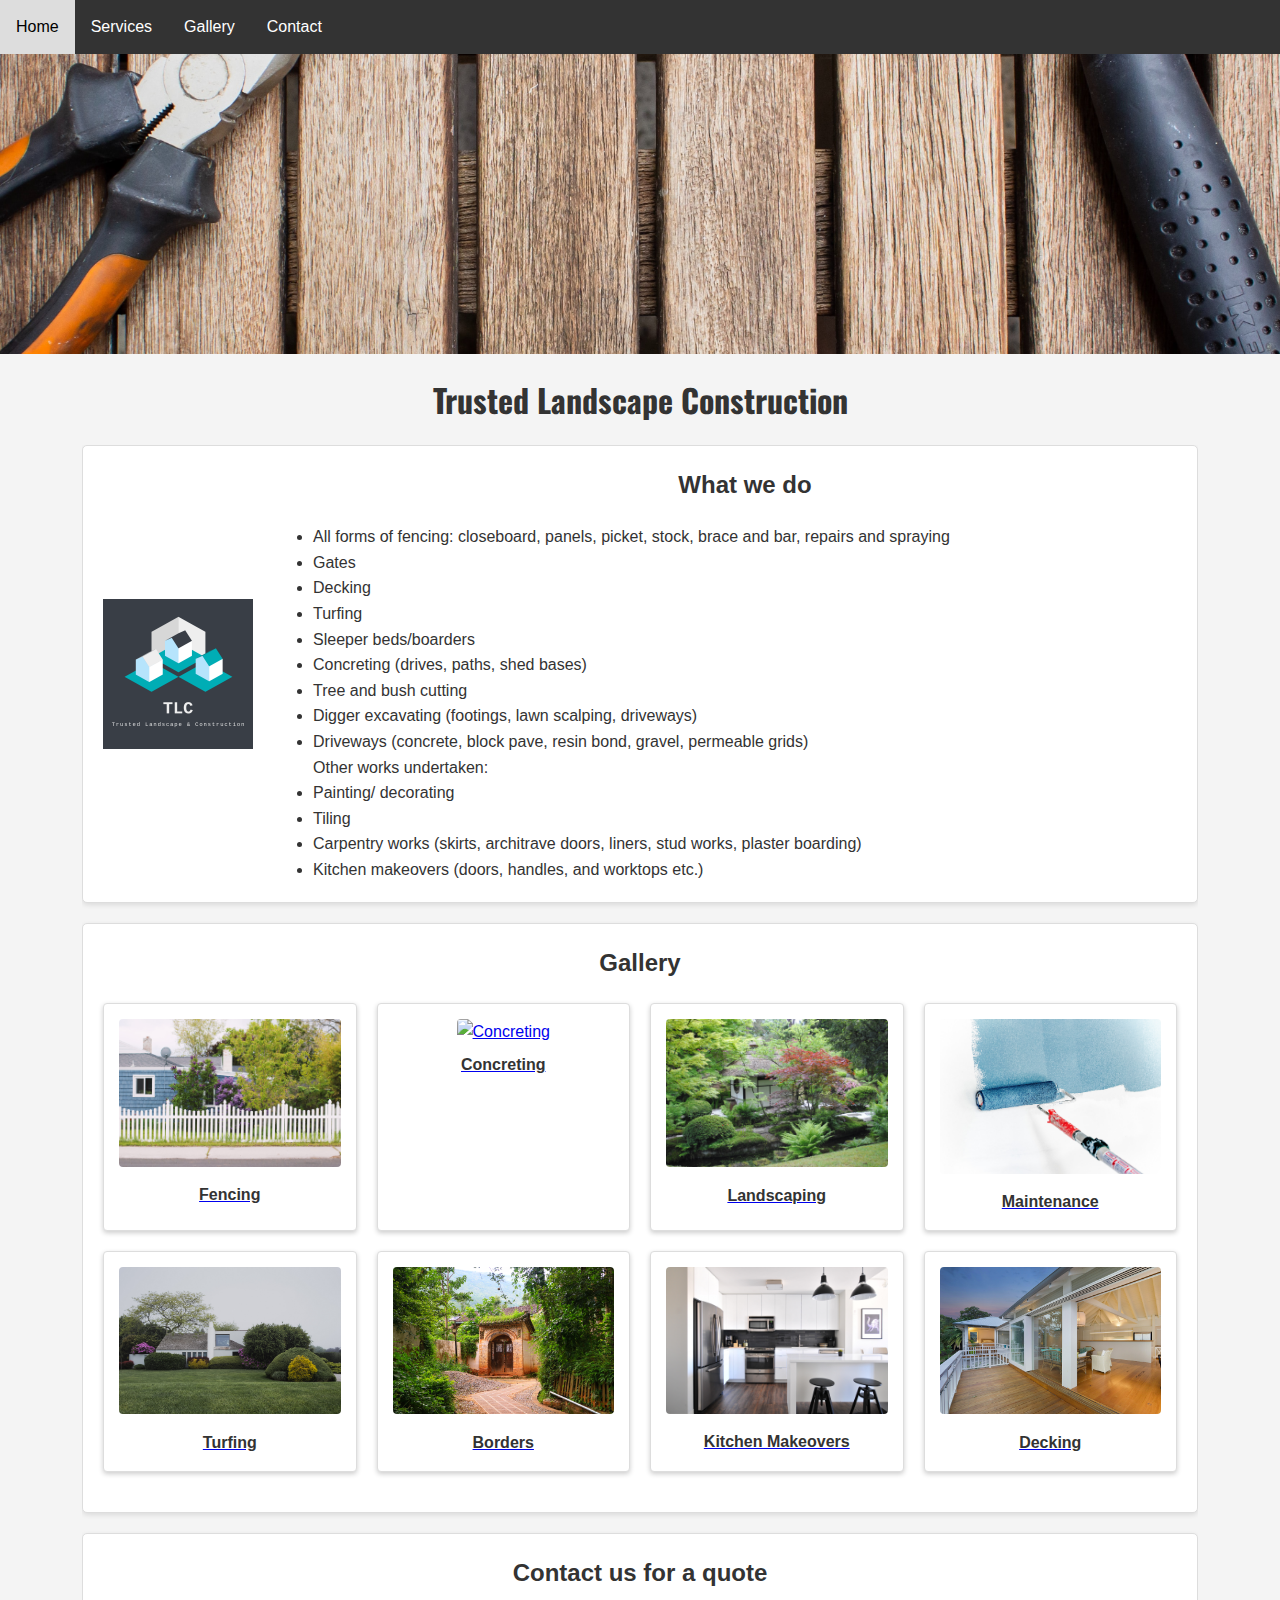
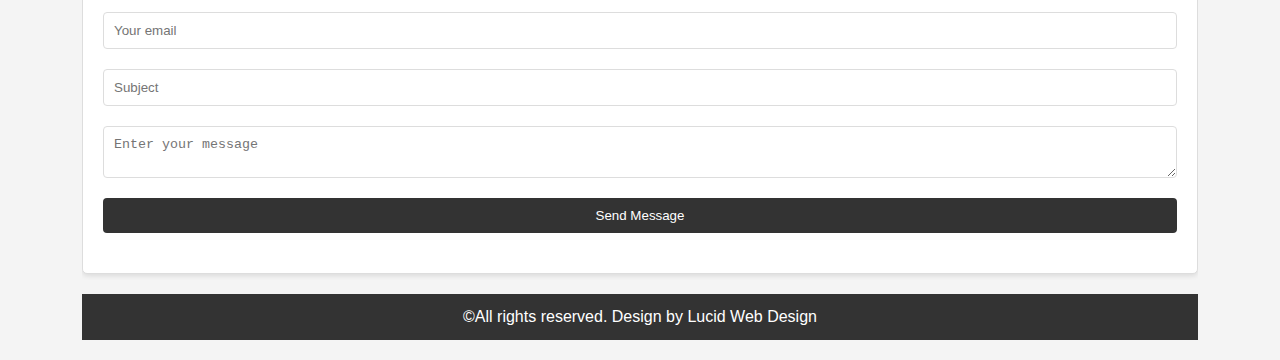
==== commit bc06205e: "editing images" ====
--- a/index.html
+++ b/index.html
@@ -61,45 +61,60 @@
 </section>
 
 <!-- ... [Continue with 'Gallery' and 'Contact Us' sections] ... -->
+<section id="gallery" class="gallery section-card">
+  <h2>Gallery</h2>
+  <div class="gallery-grid">
+    <div class="gallery-item">
+      <a href="fencing.html">
+        <img src="./assets/images/fence.jpg" alt="Fencing">
+        <p>Fencing</p>
+      </a>
+    </div>
+    <div class="gallery-item">
+      <a href="concreting.html">
+        <img src="./assets/images/concrete.jpg" alt="Concreting">
+        <p>Concreting</p>
+      </a>
+    </div>
+    <div class="gallery-item">
+      <a href="landscaping.html">
+        <img src="./assets/images/landscaping.jpg" alt="Landscaping">
+        <p>Landscaping</p>
+      </a>
+    </div>
+    <div class="gallery-item">
+      <a href="maintenance.html">
+        <img src="./assets/images/repairs.jpg" alt="Maintenance">
+        <p>Maintenance</p>
+      </a>
+    </div>
+    <div class="gallery-item">
+      <a href="turfing.html">
+        <img src="./assets/images/turfing.jpg" alt="Turfing">
+        <p>Turfing</p>
+      </a>
+    </div>
+    <div class="gallery-item">
+      <a href="bordering.html">
+        <img src="./assets/images/bordering.jpg" alt="Borders">
+        <p>Borders</p>
+      </a>
+    </div>
+    <div class="gallery-item">
+      <a href="kitchen-makeovers.html">
+        <img src="./assets/images/kitchens.jpg" alt="Kitchen Makeovers">
+        <p>Kitchen Makeovers</p>
+      </a>
+    </div>
+    <div class="gallery-item">
+      <a href="decking.html">
+        <img src="./assets/images/decking.jpg" alt="Decking">
+        <p>Decking</p>
+      </a>
+    </div>
+  </div>
+</section>
 
-
-      <section id="gallery" class="gallery section-card">
-        <h2>Gallery</h2>
-        <div class="gallery-grid">
-          <div class="gallery-item">
-            <img src="./assets/images/fence.jpg" alt="Fencing">
-            <p>Fencing</p>
-          </div>
-          <div class="gallery-item">
-            <img src="./assets/images/concrete.jpg" alt="Concreting">
-            <p>Concreting</p>
-          </div>
-          <div class="gallery-item">
-            <img src="./assets/images/landscaping.jpg" alt="Landscaping">
-            <p>Landscaping</p>
-          </div>
-          <div class="gallery-item">
-            <img src="./assets/images/repairs.jpg" alt="Maintenance">
-            <p>Maintenance</p>
-          </div>
-          <div class="gallery-item">
-            <img src="./assets/images/turfing.jpg" alt="Turfing">
-            <p>Turfing</p>
-          </div>
-          <div class="gallery-item">
-            <img src="./assets/images/bordering.jpg" alt="Borders">
-            <p>Borders</p>
-          </div>
-          <div class="gallery-item">
-            <img src="./assets/images/kitchens.jpg" alt="Kitchen Makeovers">
-            <p>Kitchen Makeovers</p>
-          </div>
-          <div class="gallery-item">
-            <img src="./assets/images/decking.jpg" alt="Decking">
-            <p>Decking</p>
-          </div>
-        </div>
-      </section>
 
 <section id="contact" class="contact-us section-card">
   <h2>Contact us for a quote</h2>
--- a/styles.css
+++ b/styles.css
@@ -1,4 +1,6 @@
+
 /* Reset and Base Styles */
+@import url('https://fonts.googleapis.com/css?family=Oswald');
 * {
     margin: 0;
     padding: 0;
@@ -57,6 +59,7 @@
 .site-header h1 {
     margin-bottom: 20px;
     text-align: center;
+    font-family: Oswald, Helvetica, Arial, sans-serif;;
 }
 
 /* Container for Sections */
@@ -337,4 +340,7 @@
     color: green;
     font-weight: bold;
 }
+h1 {
+    font-family: Oswald, Helvetica, Arial, sans-serif;
+}
 /* ... [Other styles and media queries remain the same] ... */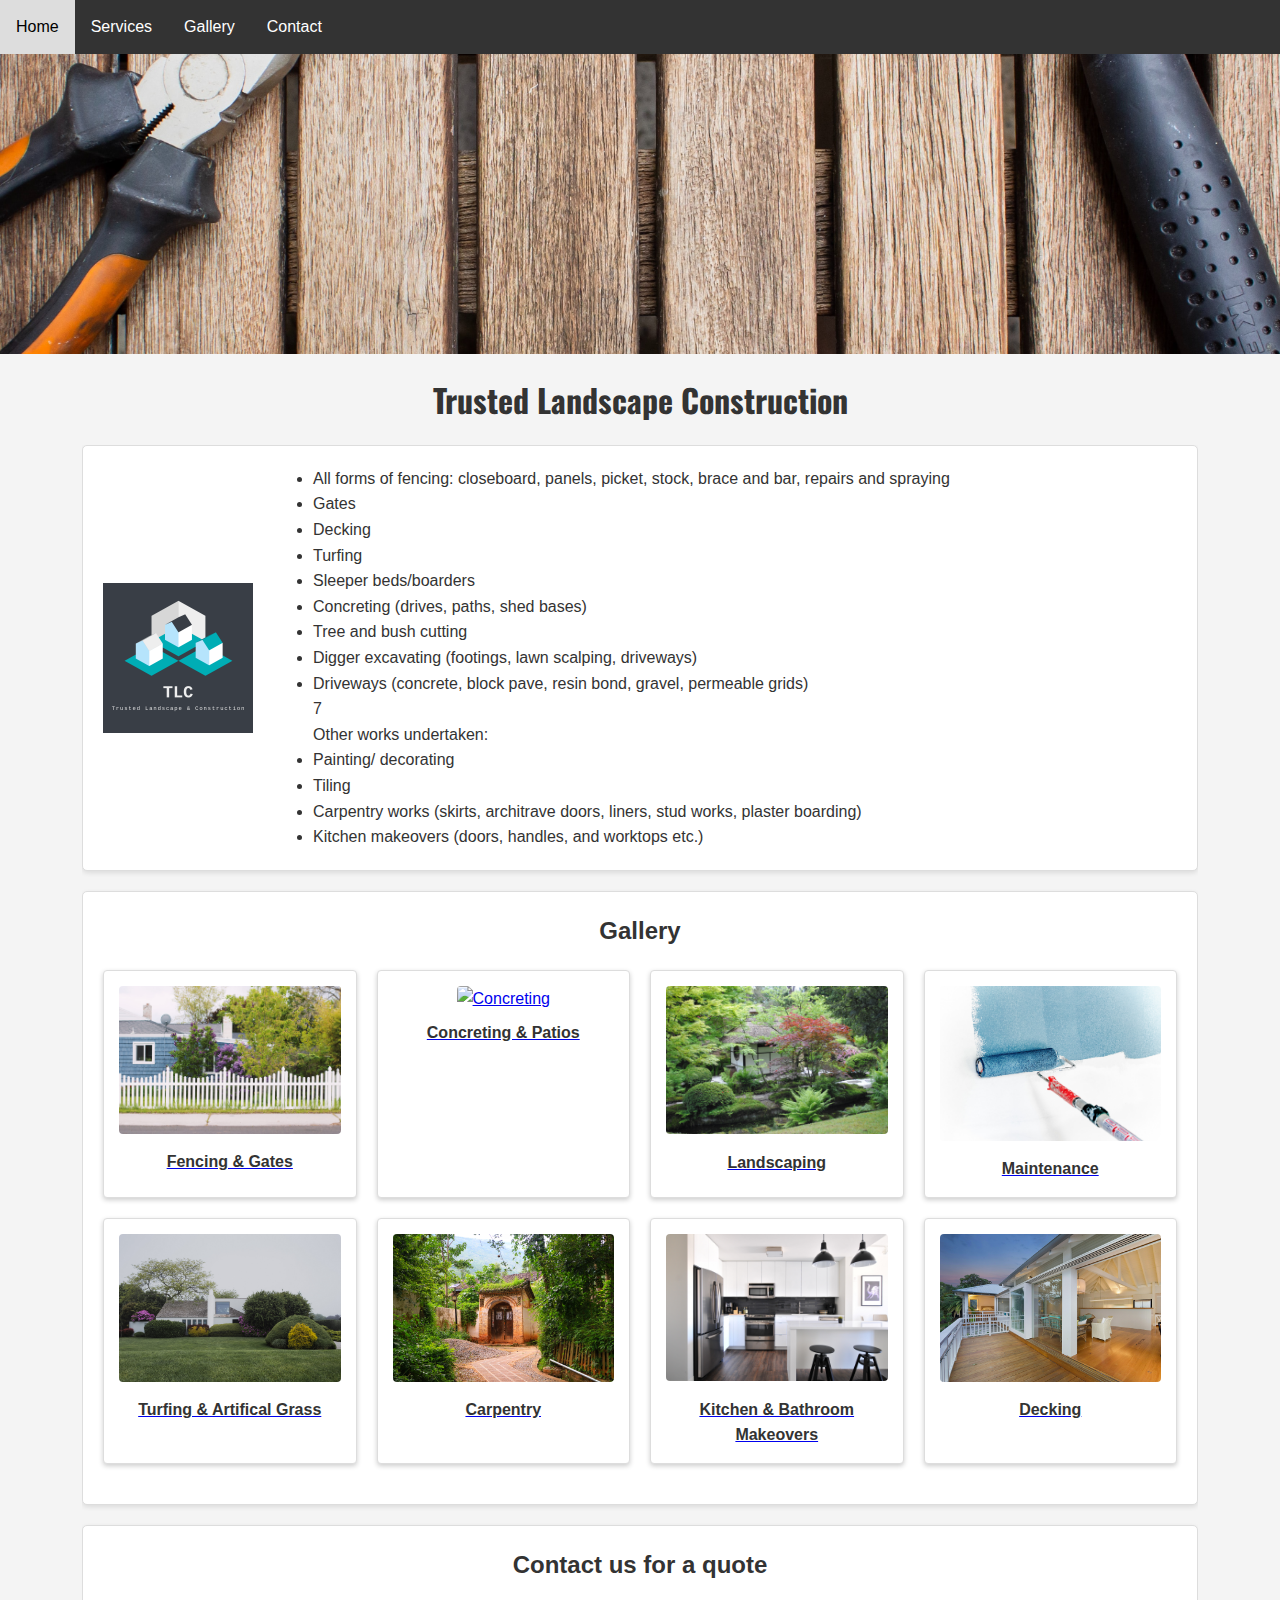
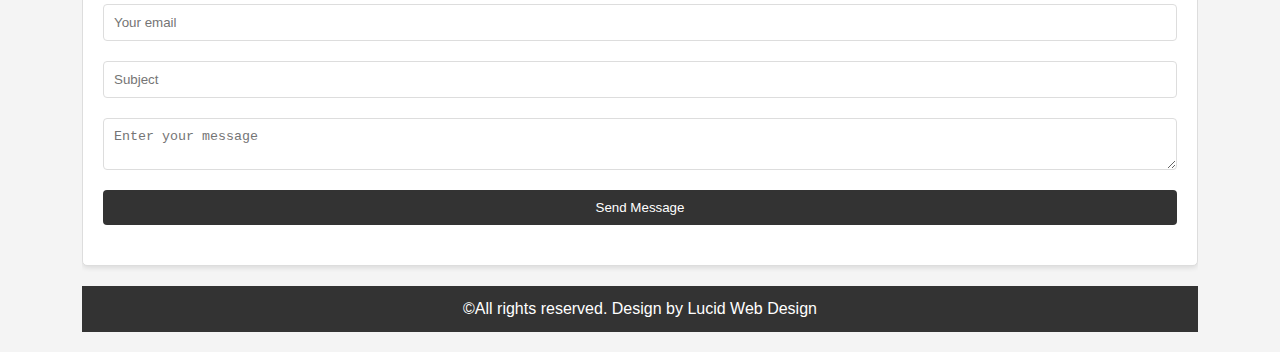
==== commit 7b5639c8: "add images" ====
--- a/index.html
+++ b/index.html
@@ -34,7 +34,7 @@
   <div class="what-we-do-content">
     <img src="./assets/images/logo.png" alt="TLC Logo" class="what-we-do-logo">
     <div>
-      <h2>What we do</h2>
+   
 
       <ul>
         <li>All forms of fencing: closeboard, panels, picket, stock, brace and bar, repairs and spraying</li>
@@ -47,7 +47,7 @@
         <li>Digger excavating (footings, lawn scalping, driveways)</li>
         <li>Driveways (concrete, block pave, resin bond, gravel, permeable grids)</li>
         </ul>
-
+7
       
       <p>Other works undertaken:</p>
       <ul>
@@ -66,14 +66,14 @@
   <div class="gallery-grid">
     <div class="gallery-item">
       <a href="fencing.html">
-        <img src="./assets/images/fence.jpg" alt="Fencing">
-        <p>Fencing</p>
+        <img src="./assets/images/fence.jpg" alt="Fencing & Gates">
+        <p>Fencing & Gates</p>
       </a>
     </div>
     <div class="gallery-item">
       <a href="concreting.html">
         <img src="./assets/images/concrete.jpg" alt="Concreting">
-        <p>Concreting</p>
+        <p>Concreting & Patios</p>
       </a>
     </div>
     <div class="gallery-item">
@@ -91,19 +91,19 @@
     <div class="gallery-item">
       <a href="turfing.html">
         <img src="./assets/images/turfing.jpg" alt="Turfing">
-        <p>Turfing</p>
+        <p>Turfing & Artifical Grass</p>
       </a>
     </div>
     <div class="gallery-item">
       <a href="bordering.html">
         <img src="./assets/images/bordering.jpg" alt="Borders">
-        <p>Borders</p>
+        <p>Carpentry</p>
       </a>
     </div>
     <div class="gallery-item">
       <a href="kitchen-makeovers.html">
         <img src="./assets/images/kitchens.jpg" alt="Kitchen Makeovers">
-        <p>Kitchen Makeovers</p>
+        <p>Kitchen & Bathroom Makeovers</p>
       </a>
     </div>
     <div class="gallery-item">
